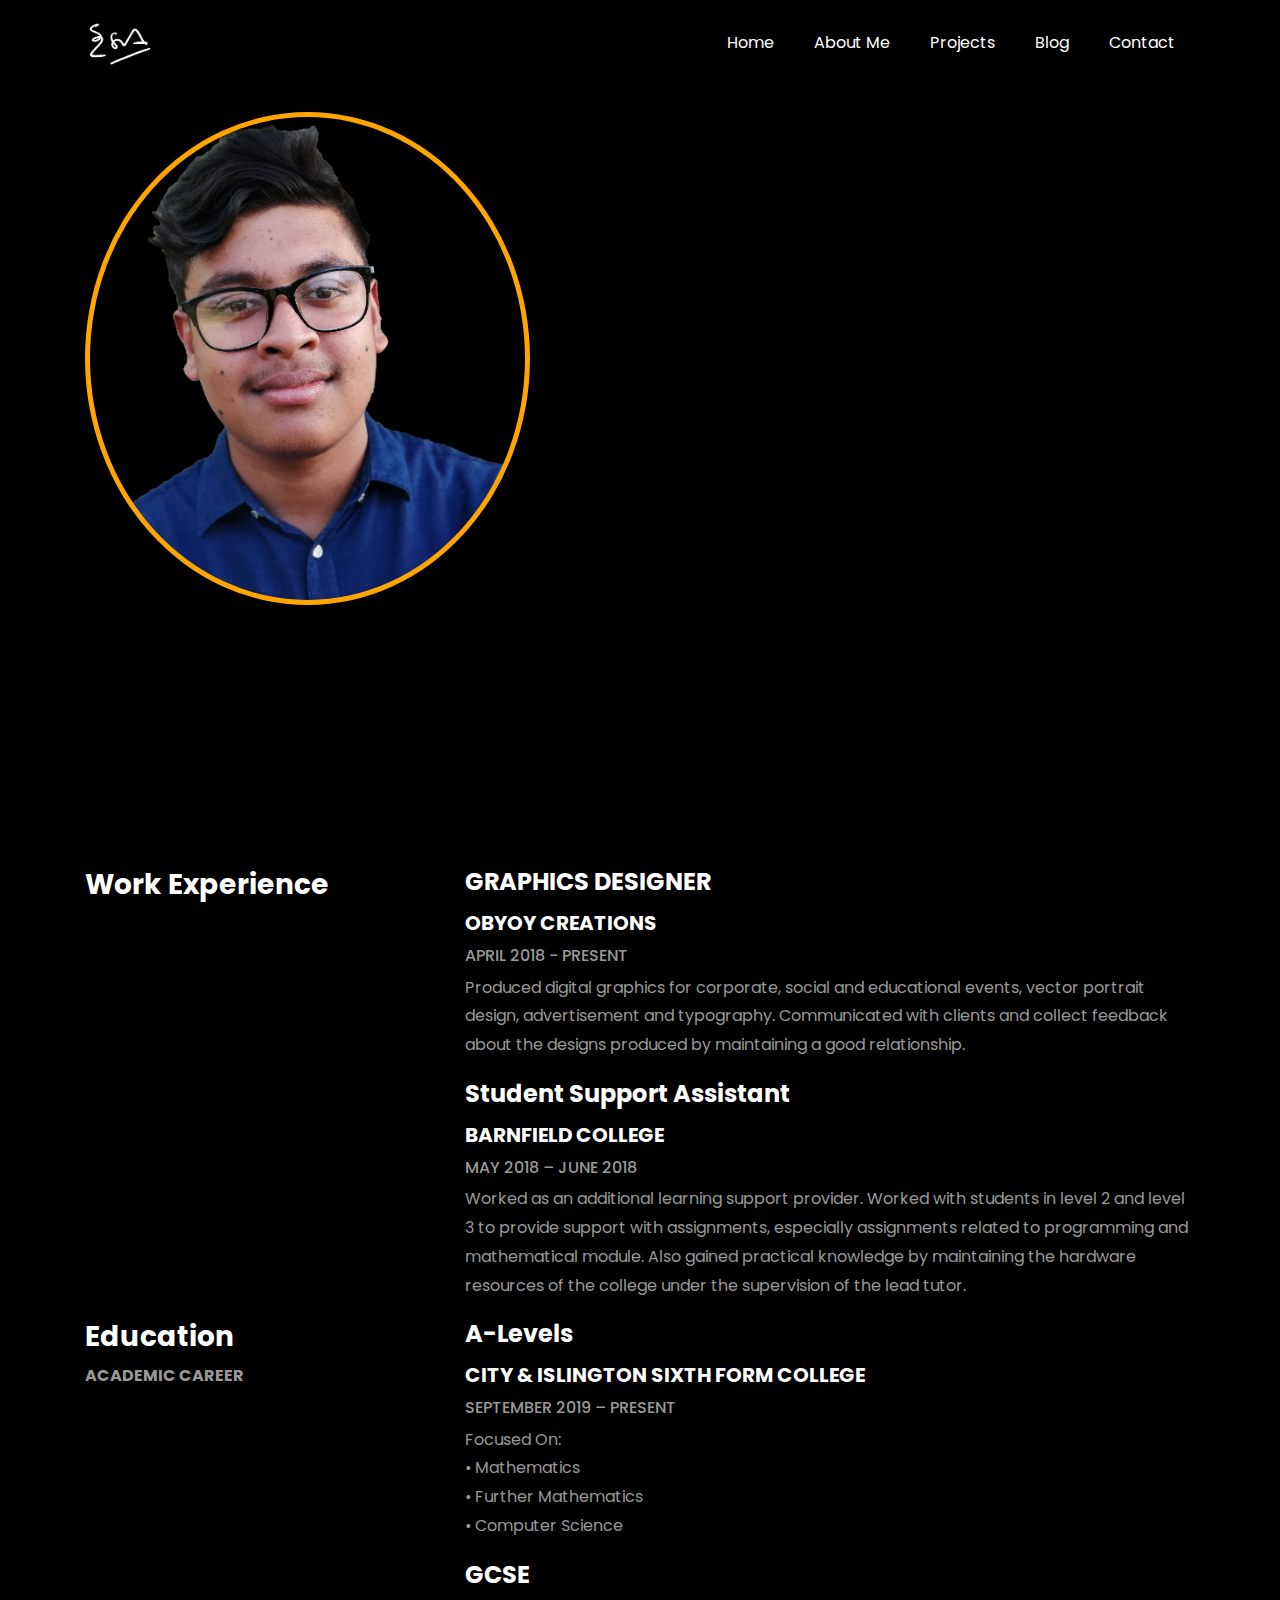
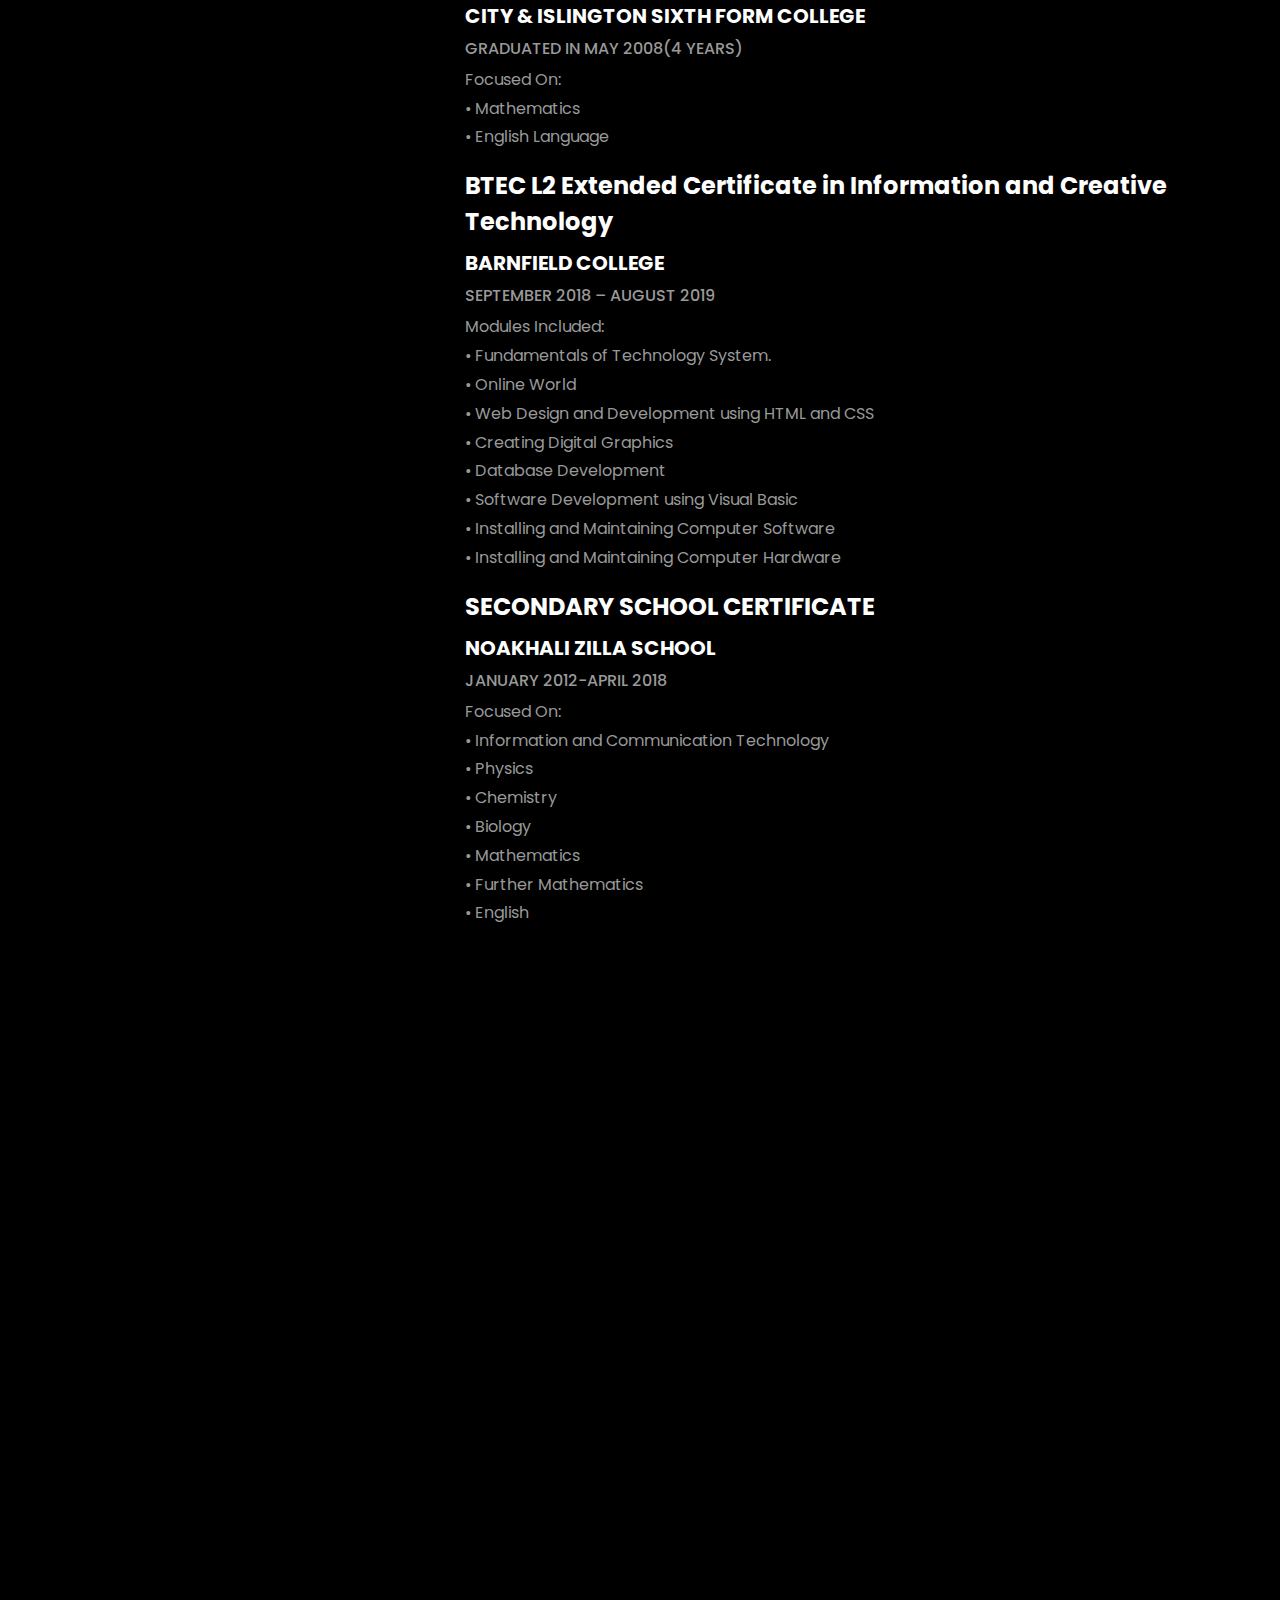
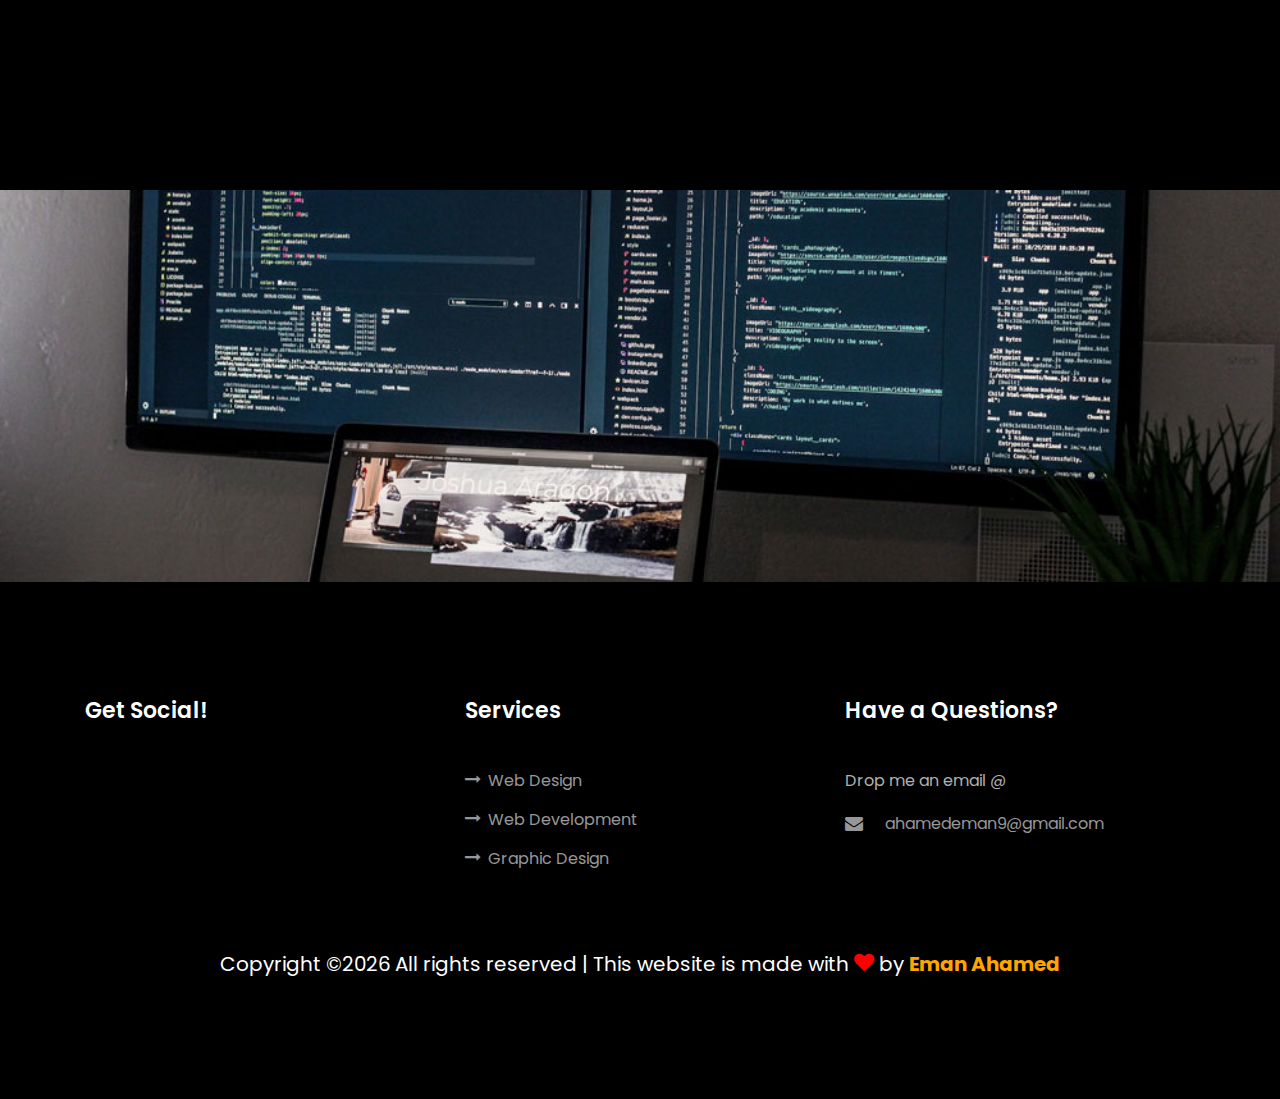
==== about.html @ 37e8c64b "Add files via upload" ====
<!DOCTYPE HTML>
<html lang="en">
<head>
	<title>Eman Ahamed - About Me</title>
	<link rel="icon" href=images/Gray.png>
	<meta name="viewport" content="width=device-width, initial-scale=1, shrink-to-fit=no">
	<meta charset="UTF-8">
	
	
	<!-- Font -->
	
	<link rel="stylesheet" href="https://fonts.googleapis.com/css?family=Poppins:400,500,600,700%7CAllura">
	
	<!-- Stylesheets -->
	
	<link rel="stylesheet" href="css/bootstrap.css">
	<link rel="stylesheet" href="css/ionicons.css">
	<link rel="stylesheet" href="css/fluidbox.min.css">
	<link rel="stylesheet" href="css/styles.css">
	<link rel="stylesheet" href="css/responsive.css">
    <link href="https://fonts.googleapis.com/css?family=Poppins:100,200,300,400,500,600,700,800,900">
    <link rel="stylesheet" href="css/open-iconic-bootstrap.min.css">
    <link rel="stylesheet" href="css/animate.css">
    <link rel="stylesheet" href="css/owl.carousel.min.css">
    <link rel="stylesheet" href="css/owl.theme.default.min.css">
    <link rel="stylesheet" href="css/magnific-popup.css">
    <link rel="stylesheet" href="css/aos.css">
    <link rel="stylesheet" href="css/ionicons.min.css">
    <link rel="stylesheet" href="css/flaticon.css">
    <link rel="stylesheet" href="css/icomoon.css">
    <link rel="stylesheet" href="css/style.css">
	<link rel="stylesheet" href="css/socialmedia.css">
	
</head>
<body data-spy="scroll" data-target=".site-navbar-target" data-offset="300">

    <nav class="navbar navbar-expand-lg navbar-dark ftco_navbar ftco-navbar-light site-navbar-target" id="ftco-navbar">
	    <div class="container">
	      <a class="navbar-brand" href="index.html"><img src=images/White.png height=50 width=70></a>
	      <button class="navbar-toggler js-fh5co-nav-toggle fh5co-nav-toggle" type="button" data-toggle="collapse" data-target="#ftco-nav" aria-controls="ftco-nav" aria-expanded="false" aria-label="Toggle navigation">
	        <span class="oi oi-menu"></span> Menu
	      </button>

	      <div class="collapse navbar-collapse" id="ftco-nav">
	        <ul class="navbar-nav nav ml-auto">
	          <li class="nav-item"><a href=index.html class="nav-link"><span>Home</span></a></li>
			  <li class="nav-item"><a href=about.html class="nav-link"><span>About Me</span></a></li>
	          <li class="nav-item"><a href=projects.html class="nav-link"><span>Projects</span></a></li>
	          <li class="nav-item"><a href=blogs.html class="nav-link"><span>Blog</span></a></li>
	          <li class="nav-item"><a href=contact.html class="nav-link"><span>Contact</span></a></li>
	        </ul>
	      </div>
	    </div>
	  </nav>
	
	<section class="ftco-about img ftco-section ftco-no-pb" id="about-section">
    	<div class="container">
    		<div class="row d-flex">
    			<div class="col-md-6 col-lg-5 d-flex">
    				<div class="img-about img d-flex align-items-stretch">
    					<div class="overlay"></div>
	    				<div class="img d-flex align-self-stretch align-items-center" style="background-image:url(images/bg_1.png);  border-radius: 50%; border:5px solid #FFA500">
	    				</div>
    				</div>
    			</div>
    			<div class="col-md-6 col-lg-7 pl-lg-5 pb-5">
    				<div class="row justify-content-start pb-3">
		          <div class="col-md-12 heading-section ftco-animate">
		          	<h1 class="big">About</h1>
		            <h2 class="mb-4">About Me</h2>
		            <p>An initiative-taking and hardworking individual, who is currently studying A Level Mathematics, Further Mathematics and 
					Computer Science at City and Islington Sixth Form College, London. Seeking a career in the computer software industry to build 
					upon a keen problem-solving interest. Eventual career goal is to become a fully qualified and experienced full-stack software 
					engineer, with the longer-term aspiration of moving into project management. Enthusiastic about problem-solving and loves to 
					spread positivity.</p>
				  </div>
		        </div>
	          <div class="counter-wrap ftco-animate d-flex mt-md-3">
              <div class="text">
                <p><a href="#" class="btn btn-primary py-3 px-3">Download CV</a></p>
              </div>
	          </div>
	        </div>
        </div>
    	</div>
    </section>

	    <section class="ftco-section ftco-no-pb" id="resume-section">
    	<div class="container">
    		<div class="row justify-content-center pb-5">
          <div class="col-md-10 heading-section text-center ftco-animate">
          	<h1 class="big big-2">Experiences</h1>
            <h2 class="mb-4">Experiences</h2>
          </div>
        </div>
    </section>
	<section class="experience-section section">
		<div class="container">
			<div class="row">
				<div class="col-sm-4">
					<div class="heading">
						<h3><b>Work Experience</b></h3>
					</div>
				</div><!-- col-sm-4 -->
				<div class="col-sm-8">
				
					<div class="experience margin-b-50">
						<h4><b>GRAPHICS DESIGNER</b></h4>
						<h5 class="font-yellow"><b>OBYOY CREATIONS</b></h5>
						<h6 class="margin-t-10">APRIL 2018 - PRESENT</h6>
						<p class="font-semi-white margin-tb-30">Produced digital graphics for corporate, social and 
						educational events, vector portrait design, advertisement and typography. Communicated with 
						clients and collect feedback about the designs produced by maintaining a good relationship.   </p>
					</div><!-- experience -->
					
					<div class="experience margin-b-50">
						<h4><b>Student Support Assistant </b></h4>
						<h5 class="font-yellow"><b>BARNFIELD COLLEGE</b></h5>
						<h6 class="margin-t-10">MAY 2018 – JUNE 2018</h6>
						<p class="font-semi-white margin-tb-30">Worked as an additional learning support provider. Worked with students 
						in level 2 and level 3 to provide support with assignments, especially assignments related to programming and mathematical 
						module. Also gained practical knowledge by maintaining the hardware resources of the college under the supervision of the 
						lead tutor. </p>
					</div><!-- experience -->
					
				</div><!-- col-sm-8 -->
			</div><!-- row -->
		</div><!-- container -->
		
	</section><!-- experience-section -->
	
	<section class="education-section section">
		<div class="container">
			<div class="row">
				<div class="col-sm-4">
					<div class="heading">
						<h3><b>Education</b></h3>
						<h6 class="font-lite-black"><b>ACADEMIC CAREER</b></h6>
					</div>
				</div><!-- col-sm-4 -->
				<div class="col-sm-8">
					<div class="education-wrapper">
						<div class="education margin-b-50">
							<h4><b>A-Levels</b></h4>
							<h5 class="font-yellow"><b>CITY &amp ISLINGTON SIXTH FORM COLLEGE</b></h5>
							<h6 class="font-lite-black margin-t-10">SEPTEMBER 2019 – PRESENT</h6>
							<p class="margin-tb-30">Focused On:<br>
						•	Mathematics<br>
						•	Further Mathematics<br>
						•	Computer Science</p>
						</div><!-- education -->
						
						<div class="education margin-b-50">
							<h4><b>GCSE</b></h4>
							<h5 class="font-yellow"><b>CITY &amp ISLINGTON SIXTH FORM COLLEGE</b></h5>
							<h6 class="font-lite-black margin-t-10">GRADUATED IN MAY 2008(4 YEARS)</h6>
							<p class="margin-tb-30">Focused On:<br>
						•	Mathematics<br>
						•	English Language<br></p>
						</div><!-- education -->
						
						<div class="education margin-b-50">
							<h4><b>BTEC L2 Extended Certificate in Information and Creative Technology</b></h4>
							<h5 class="font-yellow"><b>BARNFIELD COLLEGE</b></h5>
							<h6 class="font-lite-black margin-t-10">SEPTEMBER 2018 – AUGUST 2019</h6>
							<p class="margin-tb-30">Modules Included:<br>
							•	Fundamentals of Technology System.<br>
							•	Online World<br>
							•	Web Design and Development using HTML and CSS <br>
							•	Creating Digital Graphics<br>
							•	Database Development <br>
							•	Software Development using Visual Basic <br>
							•	Installing and Maintaining Computer Software <br>
							•	Installing and Maintaining Computer Hardware<br></p>
						</div><!-- education -->
						
						<div class="education margin-b-50">
							<h4><b>SECONDARY SCHOOL CERTIFICATE</b></h4>
							<h5 class="font-yellow"><b>NOAKHALI ZILLA SCHOOL</b></h5>
							<h6 class="font-lite-black margin-t-10">JANUARY 2012-APRIL 2018</h6>
							<p class="margin-tb-30">Focused On:<br>
						• Information and Communication Technology<br>
						• Physics<br>
						• Chemistry<br>
						• Biology<br>
						• Mathematics<br>
						• Further Mathematics<br>
						• English		<br> </p>
						</div><!-- education -->
					</div><!-- education-wrapper -->
				</div><!-- col-sm-8 -->
			</div><!-- row -->
		</div><!-- container -->
		
	</section><!-- about-section -->
	
	<section class="ftco-section" id="skills-section">
			<div class="container">
				<div class="row justify-content-center pb-5">
          <div class="col-md-12 heading-section text-center ftco-animate">
          	<h1 class="big big-2">Skills</h1>
            <h2 class="mb-4">Software Skills</h2>
            <p></p>
          </div>
        </div>
				<div class="row">
					<div class="col-md-6 animate-box">
						<div class="progress-wrap ftco-animate">
							<h3>Adobe Photoshop</h3>
							<div class="progress">
							 	<div class="progress-bar color-1" role="progressbar" aria-valuenow="90"
							  	aria-valuemin="0" aria-valuemax="100" style="width:90%">
							    <span>90%</span>
							  	</div>
							</div>
						</div>
					</div>
					<div class="col-md-6 animate-box">
						<div class="progress-wrap ftco-animate">
							<h3>Adobe XD</h3>
							<div class="progress">
							 	<div class="progress-bar color-2" role="progressbar" aria-valuenow="85"
							  	aria-valuemin="0" aria-valuemax="100" style="width:85%">
							    <span>85%</span>
							  	</div>
							</div>
						</div>
					</div>
					<div class="col-md-6 animate-box">
						<div class="progress-wrap ftco-animate">
							<h3>HTML5</h3>
							<div class="progress">
							 	<div class="progress-bar color-3" role="progressbar" aria-valuenow="95"
							  	aria-valuemin="0" aria-valuemax="100" style="width:95%">
							    <span>95%</span>
							  	</div>
							</div>
						</div>
					</div>
					<div class="col-md-6 animate-box">
						<div class="progress-wrap ftco-animate">
							<h3>CSS3</h3>
							<div class="progress">
							 	<div class="progress-bar color-4" role="progressbar" aria-valuenow="90"
							  	aria-valuemin="0" aria-valuemax="100" style="width:90%">
							    <span>90%</span>
							  	</div>
							</div>
						</div>
					</div>
					<div class="col-md-6 animate-box">
						<div class="progress-wrap ftco-animate">
							<h3>WordPress</h3>
							<div class="progress">
							 	<div class="progress-bar color-5" role="progressbar" aria-valuenow="70"
							  	aria-valuemin="0" aria-valuemax="100" style="width:70%">
							    <span>70%</span>
							  	</div>
							</div>
						</div>
					</div>
					<div class="col-md-6 animate-box">
						<div class="progress-wrap ftco-animate">
							<h3>Adobe Illustrator</h3>
							<div class="progress">
							 	<div class="progress-bar color-6" role="progressbar" aria-valuenow="60"
							  	aria-valuemin="0" aria-valuemax="100" style="width:60%">
							    <span>60%</span>
							  	</div>
							</div>
						</div>
					</div>
				</div>
			</div>
		</section>


    <section class="ftco-section" id="services-section">
    	<div class="container">
    		<div class="row justify-content-center py-5 mt-5">
          <div class="col-md-12 heading-section text-center ftco-animate">
          	<h1 class="big big-2">Activities</h1>
            <h2 class="mb-4">Activities</h2>
            <p></p>
          </div>
        </div>
    		<div class="row">
					<div class="col-md-4 text-center d-flex ftco-animate">
						<a href="#" class="services-1">
							<span class="icon">
								<i class="flaticon-innovation"></i>
							</span>
							<div class="desc">
								<h3 class="mb-5">Content Creator-Digital Ambassador | TeachLearnDigital</h3>
							</div>
							<p class="mt-4"> Collaborating with a team of students and teachers for enhancing the quality of teaching and learning inside and outside the classroom at City and Islington College by creating guides on how to effectively use technology in education and organizing training sessions. Also creating articles and tutorials to publish online to signpost students and teachers about new features of educational software which they can use to enhance their learning process.</p>
						</a>
						
					</div>
					<div class="col-md-4 text-center d-flex ftco-animate">
						<a href="#" class="services-1">
							<span class="icon">
								<i class="flaticon-ux-design"></i>
							</span>
							<div class="desc">
								<h3 class="mb-5">Lloyd's Junior Scholars Programme 2019-2020</h3>
							</div>
							<p class='mt-4'>Attended 8 workshops on a wide range of topics based on soft skills arranged by the Lloyds Banking Group. Lead a team of 3 people to go give a presentation on ‘Dreams To Reality’ at the graduation ceremony of the program at Lloyds Bank’s office.</p>
						</a>
					</div>
					<div class="col-md-4 text-center d-flex ftco-animate">
						<a href="#" class="services-1">
							<span class="icon">
								<i class="flaticon-ideas"></i>
							</span>
							<div class="desc">
								<h3 class="mb-5">Academic Team Member | Noakhali Math’s and Programming Circle</h3>
							</div>
							<p class="mt-4">Worked as an academic team member of a volunteering organizing where the main responsibility was to reduce the fear in STEM-related subjects, especially mathematics by introducing the mathematical concepts beyond the curriculum and increasing curiosity in different aspects mathematics. </p>
						</a>
					</div>

					<div class="col-md-4 text-center d-flex ftco-animate">
						<a href="#" class="services-1">
							<span class="icon">
								<i class="flaticon-analysis"></i>
							</span>
							<div class="desc">
								<h3 class="mb-5">Problem Solving Session | University College London</h3>
							</div>
							<p class="mt-4">Participated in the problem-solving sessions for year 12 arranged by the University College London. It provided me with a great opportunity to explore wider areas of mathematics e.g. game theory, the extreme principle, induction. It also introduced more about different methods of mathematical problem-solving. </p>
						</a>
					</div>
					<div class="col-md-4 text-center d-flex ftco-animate">
						<a href="#" class="services-1">
							<span class="icon">
								<i class="flaticon-idea"></i>
							</span>
							<div class="desc">
								<h3 class="mb-5">Big Alliance Mentoring Programme in Partnership with Macquarie </h3>
							</div>
							<p class="mt-4"></p>
						</a>
					</div>
				</div>
    	</div>
    </section>

		
		
    <section class="ftco-section ftco-no-pt ftco-no-pb ftco-counter img" id="section-counter">
    	<div class="container">
				<div class="row d-md-flex align-items-center">
          <div class="col-md d-flex justify-content-center counter-wrap ftco-animate">
            <div class="block-18">
              <div class="text">
                <strong class="number" data-number="12">0</strong>
                <span>Awards</span>
              </div>
            </div>
          </div>
          <div class="col-md d-flex justify-content-center counter-wrap ftco-animate">
            <div class="block-18">
              <div class="text">
                <strong class="number" data-number="19">0</strong>
                <span>Complete Projects</span>
              </div>
            </div>
          </div>
          <div class="col-md d-flex justify-content-center counter-wrap ftco-animate">
            <div class="block-18">
              <div class="text">
                <strong class="number" data-number="7">0</strong>
                <span>Countries Visited</span>
              </div>
            </div>
          </div>
          <div class="col-md d-flex justify-content-center counter-wrap ftco-animate">
            <div class="block-18">
              <div class="text">
                <strong class="number" data-number="3">0</strong>
                <span>Blogs</span>
              </div>
            </div>
          </div>
        </div>
      </div>
    </section>

    <section class="ftco-section ftco-hireme img margin-top" style="background-image: url(images/image_1.jpg)">
			<div class="container">
				<div class="row justify-content-center">
					<div class="col-md-7 ftco-animate text-center">
						<h2>I'm <span>Available</span> for freelancing</h2>
						<p class="mb-0"><a href="#" class="btn btn-primary py-3 px-5">Hire me</a></p>
					</div>
				</div>
			</div>
		</section>
          
          </div>

	<footer class="ftco-footer ftco-section">
      <div class="container">
        <div class="row mb-5">
          <div class="col-md">
            <div class="ftco-footer-widget mb-4">
              <h2 class="ftco-heading-2">Get Social!</h2>
              <ul class="ftco-footer-social list-unstyled float-md-left float-lft mt-5">
                <li class="ftco-animate"><a href="https://twitter.com/EmanAhamed2"><span class="icon-twitter"></span></a></li>
                <li class="ftco-animate"><a href="https://www.facebook.com/eahamed7"><span class="icon-facebook"></span></a></li>
                <li class="ftco-animate"><a href="https://www.instagram.com/_eman_ahamed__/"><span class="icon-instagram"></span></a></li>
				<li class="ftco-animate"><a href="https://github.com/ahamedeman"><span class="icon-github"></span></a></li>
				<li class="ftco-animate"><a href="https://www.behance.net/ahamedeman"><span class="icon-behance"></span></a></li>
              </ul>
            </div>
          </div>
          <div class="col-md">
             <div class="ftco-footer-widget mb-4">
              <h2 class="ftco-heading-2">Services</h2>
              <ul class="list-unstyled">
                <li><a href="#"><span class="icon-long-arrow-right mr-2"></span>Web Design</a></li>
                <li><a href="#"><span class="icon-long-arrow-right mr-2"></span>Web Development</a></li>
                <li><a href="#"><span class="icon-long-arrow-right mr-2"></span>Graphic Design</a></li>
              </ul>
            </div>
          </div>
          <div class="col-md">
            <div class="ftco-footer-widget mb-4">
            	<h2 class="ftco-heading-2">Have a Questions?</h2>
            	<div class="block-23 mb-3">
	              <ul>
					<p class="block-23 mb-3">Drop me an email @</p>
	                <li><a href="#"><span class="icon icon-envelope"></span><span class="text">ahamedeman9@gmail.com</span></a></li>
	              </ul>
	            </div>
            </div>
          </div>
        </div>
        <div class="row">
          <div class="col-md-12 text-center">

           <h5>Copyright &copy;<script>document.write(new Date().getFullYear());</script> All rights reserved | This website is made with <i class="icon-heart color-danger" style='color: red;'aria-hidden="true"></i> by <strong style='color:#FFA500;'>Eman Ahamed</strong></a></h5>
          </div>
        </div>
      </div>
    </footer>
	
	<!-- SCIPTS -->
	<div id="ftco-loader" class="show fullscreen"><svg class="circular" width="48px" height="48px"><circle class="path-bg" cx="24" cy="24" r="22" fill="none" stroke-width="4" stroke="#eeeeee"/><circle class="path" cx="24" cy="24" r="22" fill="none" stroke-width="4" stroke-miterlimit="10" stroke="#F96D00"/></svg></div>


  <script src="js/jquery.min.js"></script>
  <script src="js/jquery-migrate-3.0.1.min.js"></script>
  <script src="js/popper.min.js"></script>
  <script src="js/bootstrap.min.js"></script>
  <script src="js/jquery.easing.1.3.js"></script>
  <script src="js/jquery.waypoints.min.js"></script>
  <script src="js/jquery.stellar.min.js"></script>
  <script src="js/owl.carousel.min.js"></script>
  <script src="js/jquery.magnific-popup.min.js"></script>
  <script src="js/aos.js"></script>
  <script src="js/jquery.animateNumber.min.js"></script>
  <script src="js/scrollax.min.js"></script>
  <script src="js/main.js"></script>
  <script src="js/jquery-3.2.1.min.js"></script>
  <script src="js/tether.min.js"></script>
  <script src="js/bootstrap.js"></script>
  <script src="js/isotope.pkgd.min.js"></script>
  <script src="js/jquery.waypoints.min.js"></script>
  <script src="js/progressbar.min.js"></script>
  <script src="js/jquery.fluidbox.min.js"></script>
  <script src="js/scripts.js"></script>
	
</body>
</html>
---- css/flaticon.css ----
/*
  	Flaticon icon font: Flaticon
  	Creation date: 04/01/2019 13:45
  	*/


@font-face {
  font-family: "Flaticon";
  src: url("../fonts/flaticon/font/Flaticon.eot");
  src: url("../fonts/flaticon/font/Flaticon.eot?#iefix") format("embedded-opentype"),
       url("../fonts/flaticon/font/Flaticon.woff") format("woff"),
       url("../fonts/flaticon/font/Flaticon.ttf") format("truetype"),
       url("../fonts/flaticon/font/Flaticon.svg#Flaticon") format("svg");
  font-weight: normal;
  font-style: normal;
}

@media screen and (-webkit-min-device-pixel-ratio:0) {
  @font-face {
    font-family: "Flaticon";
    src: url("../fonts/flaticon/font/Flaticon.svg#Flaticon") format("svg");
  }
}

[class^="flaticon-"]:before, [class*=" flaticon-"]:before,
[class^="flaticon-"]:after, [class*=" flaticon-"]:after {   
  font-family: Flaticon;
  font-style: normal;
  font-weight: normal;
  font-variant: normal;
  text-transform: none;
  line-height: 1;

  /* Better Font Rendering =========== */
  -webkit-font-smoothing: antialiased;
  -moz-osx-font-smoothing: grayscale;
}

.flaticon-ideas:before { content: "\f100"; }
.flaticon-flasks:before { content: "\f101"; }
.flaticon-analysis:before { content: "\f102"; }
.flaticon-ux-design:before { content: "\f103"; }
.flaticon-web-design:before { content: "\f104"; }
.flaticon-idea:before { content: "\f105"; }
.flaticon-innovation:before { content: "\f106"; }
---- css/icomoon.css ----
@font-face {
  font-family: 'icomoon';
  src:  url('../fonts/icomoon/icomoon.eot?6tt51o');
  src:  url('../fonts/icomoon/icomoon.eot?6tt51o#iefix') format('embedded-opentype'),
    url('../fonts/icomoon/icomoon.ttf?6tt51o') format('truetype'),
    url('../fonts/icomoon/icomoon.woff?6tt51o') format('woff'),
    url('../fonts/icomoon/icomoon.svg?6tt51o#icomoon') format('svg');
  font-weight: normal;
  font-style: normal;
}

[class^="icon-"], [class*=" icon-"] {
  /* use !important to prevent issues with browser extensions that change fonts */
  font-family: 'icomoon' !important;
  speak: none;
  font-style: normal;
  font-weight: normal;
  font-variant: normal;
  text-transform: none;
  line-height: 1;

  /* Better Font Rendering =========== */
  -webkit-font-smoothing: antialiased;
  -moz-osx-font-smoothing: grayscale;
}

.icon-asterisk:before {
  content: "\f069";
}
.icon-plus:before {
  content: "\f067";
}
.icon-question:before {
  content: "\f128";
}
.icon-minus:before {
  content: "\f068";
}
.icon-glass:before {
  content: "\f000";
}
.icon-music:before {
  content: "\f001";
}
.icon-search:before {
  content: "\f002";
}
.icon-envelope-o:before {
  content: "\f003";
}
.icon-heart:before {
  content: "\f004";
}
.icon-star:before {
  content: "\f005";
}
.icon-star-o:before {
  content: "\f006";
}
.icon-user:before {
  content: "\f007";
}
.icon-film:before {
  content: "\f008";
}
.icon-th-large:before {
  content: "\f009";
}
.icon-th:before {
  content: "\f00a";
}
.icon-th-list:before {
  content: "\f00b";
}
.icon-check:before {
  content: "\f00c";
}
.icon-close:before {
  content: "\f00d";
}
.icon-remove:before {
  content: "\f00d";
}
.icon-times:before {
  content: "\f00d";
}
.icon-search-plus:before {
  content: "\f00e";
}
.icon-search-minus:before {
  content: "\f010";
}
.icon-power-off:before {
  content: "\f011";
}
.icon-signal:before {
  content: "\f012";
}
.icon-cog:before {
  content: "\f013";
}
.icon-gear:before {
  content: "\f013";
}
.icon-trash-o:before {
  content: "\f014";
}
.icon-home:before {
  content: "\f015";
}
.icon-file-o:before {
  content: "\f016";
}
.icon-clock-o:before {
  content: "\f017";
}
.icon-road:before {
  content: "\f018";
}
.icon-download:before {
  content: "\f019";
}
.icon-arrow-circle-o-down:before {
  content: "\f01a";
}
.icon-arrow-circle-o-up:before {
  content: "\f01b";
}
.icon-inbox:before {
  content: "\f01c";
}
.icon-play-circle-o:before {
  content: "\f01d";
}
.icon-repeat:before {
  content: "\f01e";
}
.icon-rotate-right:before {
  content: "\f01e";
}
.icon-refresh:before {
  content: "\f021";
}
.icon-list-alt:before {
  content: "\f022";
}
.icon-lock:before {
  content: "\f023";
}
.icon-flag:before {
  content: "\f024";
}
.icon-headphones:before {
  content: "\f025";
}
.icon-volume-off:before {
  content: "\f026";
}
.icon-volume-down:before {
  content: "\f027";
}
.icon-volume-up:before {
  content: "\f028";
}
.icon-qrcode:before {
  content: "\f029";
}
.icon-barcode:before {
  content: "\f02a";
}
.icon-tag:before {
  content: "\f02b";
}
.icon-tags:before {
  content: "\f02c";
}
.icon-book:before {
  content: "\f02d";
}
.icon-bookmark:before {
  content: "\f02e";
}
.icon-print:before {
  content: "\f02f";
}
.icon-camera:before {
  content: "\f030";
}
.icon-font:before {
  content: "\f031";
}
.icon-bold:before {
  content: "\f032";
}
.icon-italic:before {
  content: "\f033";
}
.icon-text-height:before {
  content: "\f034";
}
.icon-text-width:before {
  content: "\f035";
}
.icon-align-left:before {
  content: "\f036";
}
.icon-align-center:before {
  content: "\f037";
}
.icon-align-right:before {
  content: "\f038";
}
.icon-align-justify:before {
  content: "\f039";
}
.icon-list:before {
  content: "\f03a";
}
.icon-dedent:before {
  content: "\f03b";
}
.icon-outdent:before {
  content: "\f03b";
}
.icon-indent:before {
  content: "\f03c";
}
.icon-video-camera:before {
  content: "\f03d";
}
.icon-image:before {
  content: "\f03e";
}
.icon-photo:before {
  content: "\f03e";
}
.icon-picture-o:before {
  content: "\f03e";
}
.icon-pencil:before {
  content: "\f040";
}
.icon-map-marker:before {
  content: "\f041";
}
.icon-adjust:before {
  content: "\f042";
}
.icon-tint:before {
  content: "\f043";
}
.icon-edit:before {
  content: "\f044";
}
.icon-pencil-square-o:before {
  content: "\f044";
}
.icon-share-square-o:before {
  content: "\f045";
}
.icon-check-square-o:before {
  content: "\f046";
}
.icon-arrows:before {
  content: "\f047";
}
.icon-step-backward:before {
  content: "\f048";
}
.icon-fast-backward:before {
  content: "\f049";
}
.icon-backward:before {
  content: "\f04a";
}
.icon-play:before {
  content: "\f04b";
}
.icon-pause:before {
  content: "\f04c";
}
.icon-stop:before {
  content: "\f04d";
}
.icon-forward:before {
  content: "\f04e";
}
.icon-fast-forward:before {
  content: "\f050";
}
.icon-step-forward:before {
  content: "\f051";
}
.icon-eject:before {
  content: "\f052";
}
.icon-chevron-left:before {
  content: "\f053";
}
.icon-chevron-right:before {
  content: "\f054";
}
.icon-plus-circle:before {
  content: "\f055";
}
.icon-minus-circle:before {
  content: "\f056";
}
.icon-times-circle:before {
  content: "\f057";
}
.icon-check-circle:before {
  content: "\f058";
}
.icon-question-circle:before {
  content: "\f059";
}
.icon-info-circle:before {
  content: "\f05a";
}
.icon-crosshairs:before {
  content: "\f05b";
}
.icon-times-circle-o:before {
  content: "\f05c";
}
.icon-check-circle-o:before {
  content: "\f05d";
}
.icon-ban:before {
  content: "\f05e";
}
.icon-arrow-left:before {
  content: "\f060";
}
.icon-arrow-right:before {
  content: "\f061";
}
.icon-arrow-up:before {
  content: "\f062";
}
.icon-arrow-down:before {
  content: "\f063";
}
.icon-mail-forward:before {
  content: "\f064";
}
.icon-share:before {
  content: "\f064";
}
.icon-expand:before {
  content: "\f065";
}
.icon-compress:before {
  content: "\f066";
}
.icon-exclamation-circle:before {
  content: "\f06a";
}
.icon-gift:before {
  content: "\f06b";
}
.icon-leaf:before {
  content: "\f06c";
}
.icon-fire:before {
  content: "\f06d";
}
.icon-eye:before {
  content: "\f06e";
}
.icon-eye-slash:before {
  content: "\f070";
}
.icon-exclamation-triangle:before {
  content: "\f071";
}
.icon-warning:before {
  content: "\f071";
}
.icon-plane:before {
  content: "\f072";
}
.icon-calendar:before {
  content: "\f073";
}
.icon-random:before {
  content: "\f074";
}
.icon-comment:before {
  content: "\f075";
}
.icon-magnet:before {
  content: "\f076";
}
.icon-chevron-up:before {
  content: "\f077";
}
.icon-chevron-down:before {
  content: "\f078";
}
.icon-retweet:before {
  content: "\f079";
}
.icon-shopping-cart:before {
  content: "\f07a";
}
.icon-folder:before {
  content: "\f07b";
}
.icon-folder-open:before {
  content: "\f07c";
}
.icon-arrows-v:before {
  content: "\f07d";
}
.icon-arrows-h:before {
  content: "\f07e";
}
.icon-bar-chart:before {
  content: "\f080";
}
.icon-bar-chart-o:before {
  content: "\f080";
}
.icon-twitter-square:before {
  content: "\f081";
}
.icon-facebook-square:before {
  content: "\f082";
}
.icon-camera-retro:before {
  content: "\f083";
}
.icon-key:before {
  content: "\f084";
}
.icon-cogs:before {
  content: "\f085";
}
.icon-gears:before {
  content: "\f085";
}
.icon-comments:before {
  content: "\f086";
}
.icon-thumbs-o-up:before {
  content: "\f087";
}
.icon-thumbs-o-down:before {
  content: "\f088";
}
.icon-star-half:before {
  content: "\f089";
}
.icon-heart-o:before {
  content: "\f08a";
}
.icon-sign-out:before {
  content: "\f08b";
}
.icon-linkedin-square:before {
  content: "\f08c";
}
.icon-thumb-tack:before {
  content: "\f08d";
}
.icon-external-link:before {
  content: "\f08e";
}
.icon-sign-in:before {
  content: "\f090";
}
.icon-trophy:before {
  content: "\f091";
}
.icon-github-square:before {
  content: "\f092";
}
.icon-upload:before {
  content: "\f093";
}
.icon-lemon-o:before {
  content: "\f094";
}
.icon-phone:before {
  content: "\f095";
}
.icon-square-o:before {
  content: "\f096";
}
.icon-bookmark-o:before {
  content: "\f097";
}
.icon-phone-square:before {
  content: "\f098";
}
.icon-twitter:before {
  content: "\f099";
}
.icon-facebook:before {
  content: "\f09a";
}
.icon-facebook-f:before {
  content: "\f09a";
}
.icon-github:before {
  content: "\f09b";
}
.icon-unlock:before {
  content: "\f09c";
}
.icon-credit-card:before {
  content: "\f09d";
}
.icon-feed:before {
  content: "\f09e";
}
.icon-rss:before {
  content: "\f09e";
}
.icon-hdd-o:before {
  content: "\f0a0";
}
.icon-bullhorn:before {
  content: "\f0a1";
}
.icon-bell-o:before {
  content: "\f0a2";
}
.icon-certificate:before {
  content: "\f0a3";
}
.icon-hand-o-right:before {
  content: "\f0a4";
}
.icon-hand-o-left:before {
  content: "\f0a5";
}
.icon-hand-o-up:before {
  content: "\f0a6";
}
.icon-hand-o-down:before {
  content: "\f0a7";
}
.icon-arrow-circle-left:before {
  content: "\f0a8";
}
.icon-arrow-circle-right:before {
  content: "\f0a9";
}
.icon-arrow-circle-up:before {
  content: "\f0aa";
}
.icon-arrow-circle-down:before {
  content: "\f0ab";
}
.icon-globe:before {
  content: "\f0ac";
}
.icon-wrench:before {
  content: "\f0ad";
}
.icon-tasks:before {
  content: "\f0ae";
}
.icon-filter:before {
  content: "\f0b0";
}
.icon-briefcase:before {
  content: "\f0b1";
}
.icon-arrows-alt:before {
  content: "\f0b2";
}
.icon-group:before {
  content: "\f0c0";
}
.icon-users:before {
  content: "\f0c0";
}
.icon-chain:before {
  content: "\f0c1";
}
.icon-link:before {
  content: "\f0c1";
}
.icon-cloud:before {
  content: "\f0c2";
}
.icon-flask:before {
  content: "\f0c3";
}
.icon-cut:before {
  content: "\f0c4";
}
.icon-scissors:before {
  content: "\f0c4";
}
.icon-copy:before {
  content: "\f0c5";
}
.icon-files-o:before {
  content: "\f0c5";
}
.icon-paperclip:before {
  content: "\f0c6";
}
.icon-floppy-o:before {
  content: "\f0c7";
}
.icon-save:before {
  content: "\f0c7";
}
.icon-square:before {
  content: "\f0c8";
}
.icon-bars:before {
  content: "\f0c9";
}
.icon-navicon:before {
  content: "\f0c9";
}
.icon-reorder:before {
  content: "\f0c9";
}
.icon-list-ul:before {
  content: "\f0ca";
}
.icon-list-ol:before {
  content: "\f0cb";
}
.icon-strikethrough:before {
  content: "\f0cc";
}
.icon-underline:before {
  content: "\f0cd";
}
.icon-table:before {
  content: "\f0ce";
}
.icon-magic:before {
  content: "\f0d0";
}
.icon-truck:before {
  content: "\f0d1";
}
.icon-pinterest:before {
  content: "\f0d2";
}
.icon-pinterest-square:before {
  content: "\f0d3";
}
.icon-google-plus-square:before {
  content: "\f0d4";
}
.icon-google-plus:before {
  content: "\f0d5";
}
.icon-money:before {
  content: "\f0d6";
}
.icon-caret-down:before {
  content: "\f0d7";
}
.icon-caret-up:before {
  content: "\f0d8";
}
.icon-caret-left:before {
  content: "\f0d9";
}
.icon-caret-right:before {
  content: "\f0da";
}
.icon-columns:before {
  content: "\f0db";
}
.icon-sort:before {
  content: "\f0dc";
}
.icon-unsorted:before {
  content: "\f0dc";
}
.icon-sort-desc:before {
  content: "\f0dd";
}
.icon-sort-down:before {
  content: "\f0dd";
}
.icon-sort-asc:before {
  content: "\f0de";
}
.icon-sort-up:before {
  content: "\f0de";
}
.icon-envelope:before {
  content: "\f0e0";
}
.icon-linkedin:before {
  content: "\f0e1";
}
.icon-rotate-left:before {
  content: "\f0e2";
}
.icon-undo:before {
  content: "\f0e2";
}
.icon-gavel:before {
  content: "\f0e3";
}
.icon-legal:before {
  content: "\f0e3";
}
.icon-dashboard:before {
  content: "\f0e4";
}
.icon-tachometer:before {
  content: "\f0e4";
}
.icon-comment-o:before {
  content: "\f0e5";
}
.icon-comments-o:before {
  content: "\f0e6";
}
.icon-bolt:before {
  content: "\f0e7";
}
.icon-flash:before {
  content: "\f0e7";
}
.icon-sitemap:before {
  content: "\f0e8";
}
.icon-umbrella:before {
  content: "\f0e9";
}
.icon-clipboard:before {
  content: "\f0ea";
}
.icon-paste:before {
  content: "\f0ea";
}
.icon-lightbulb-o:before {
  content: "\f0eb";
}
.icon-exchange:before {
  content: "\f0ec";
}
.icon-cloud-download:before {
  content: "\f0ed";
}
.icon-cloud-upload:before {
  content: "\f0ee";
}
.icon-user-md:before {
  content: "\f0f0";
}
.icon-stethoscope:before {
  content: "\f0f1";
}
.icon-suitcase:before {
  content: "\f0f2";
}
.icon-bell:before {
  content: "\f0f3";
}
.icon-coffee:before {
  content: "\f0f4";
}
.icon-cutlery:before {
  content: "\f0f5";
}
.icon-file-text-o:before {
  content: "\f0f6";
}
.icon-building-o:before {
  content: "\f0f7";
}
.icon-hospital-o:before {
  content: "\f0f8";
}
.icon-ambulance:before {
  content: "\f0f9";
}
.icon-medkit:before {
  content: "\f0fa";
}
.icon-fighter-jet:before {
  content: "\f0fb";
}
.icon-beer:before {
  content: "\f0fc";
}
.icon-h-square:before {
  content: "\f0fd";
}
.icon-plus-square:before {
  content: "\f0fe";
}
.icon-angle-double-left:before {
  content: "\f100";
}
.icon-angle-double-right:before {
  content: "\f101";
}
.icon-angle-double-up:before {
  content: "\f102";
}
.icon-angle-double-down:before {
  content: "\f103";
}
.icon-angle-left:before {
  content: "\f104";
}
.icon-angle-right:before {
  content: "\f105";
}
.icon-angle-up:before {
  content: "\f106";
}
.icon-angle-down:before {
  content: "\f107";
}
.icon-desktop:before {
  content: "\f108";
}
.icon-laptop:before {
  content: "\f109";
}
.icon-tablet:before {
  content: "\f10a";
}
.icon-mobile:before {
  content: "\f10b";
}
.icon-mobile-phone:before {
  content: "\f10b";
}
.icon-circle-o:before {
  content: "\f10c";
}
.icon-quote-left:before {
  content: "\f10d";
}
.icon-quote-right:before {
  content: "\f10e";
}
.icon-spinner:before {
  content: "\f110";
}
.icon-circle:before {
  content: "\f111";
}
.icon-mail-reply:before {
  content: "\f112";
}
.icon-reply:before {
  content: "\f112";
}
.icon-github-alt:before {
  content: "\f113";
}
.icon-folder-o:before {
  content: "\f114";
}
.icon-folder-open-o:before {
  content: "\f115";
}
.icon-smile-o:before {
  content: "\f118";
}
.icon-frown-o:before {
  content: "\f119";
}
.icon-meh-o:before {
  content: "\f11a";
}
.icon-gamepad:before {
  content: "\f11b";
}
.icon-keyboard-o:before {
  content: "\f11c";
}
.icon-flag-o:before {
  content: "\f11d";
}
.icon-flag-checkered:before {
  content: "\f11e";
}
.icon-terminal:before {
  content: "\f120";
}
.icon-code:before {
  content: "\f121";
}
.icon-mail-reply-all:before {
  content: "\f122";
}
.icon-reply-all:before {
  content: "\f122";
}
.icon-star-half-empty:before {
  content: "\f123";
}
.icon-star-half-full:before {
  content: "\f123";
}
.icon-star-half-o:before {
  content: "\f123";
}
.icon-location-arrow:before {
  content: "\f124";
}
.icon-crop:before {
  content: "\f125";
}
.icon-code-fork:before {
  content: "\f126";
}
.icon-chain-broken:before {
  content: "\f127";
}
.icon-unlink:before {
  content: "\f127";
}
.icon-info:before {
  content: "\f129";
}
.icon-exclamation:before {
  content: "\f12a";
}
.icon-superscript:before {
  content: "\f12b";
}
.icon-subscript:before {
  content: "\f12c";
}
.icon-eraser:before {
  content: "\f12d";
}
.icon-puzzle-piece:before {
  content: "\f12e";
}
.icon-microphone:before {
  content: "\f130";
}
.icon-microphone-slash:before {
  content: "\f131";
}
.icon-shield:before {
  content: "\f132";
}
.icon-calendar-o:before {
  content: "\f133";
}
.icon-fire-extinguisher:before {
  content: "\f134";
}
.icon-rocket:before {
  content: "\f135";
}
.icon-maxcdn:before {
  content: "\f136";
}
.icon-chevron-circle-left:before {
  content: "\f137";
}
.icon-chevron-circle-right:before {
  content: "\f138";
}
.icon-chevron-circle-up:before {
  content: "\f139";
}
.icon-chevron-circle-down:before {
  content: "\f13a";
}
.icon-html5:before {
  content: "\f13b";
}
.icon-css3:before {
  content: "\f13c";
}
.icon-anchor:before {
  content: "\f13d";
}
.icon-unlock-alt:before {
  content: "\f13e";
}
.icon-bullseye:before {
  content: "\f140";
}
.icon-ellipsis-h:before {
  content: "\f141";
}
.icon-ellipsis-v:before {
  content: "\f142";
}
.icon-rss-square:before {
  content: "\f143";
}
.icon-play-circle:before {
  content: "\f144";
}
.icon-ticket:before {
  content: "\f145";
}
.icon-minus-square:before {
  content: "\f146";
}
.icon-minus-square-o:before {
  content: "\f147";
}
.icon-level-up:before {
  content: "\f148";
}
.icon-level-down:before {
  content: "\f149";
}
.icon-check-square:before {
  content: "\f14a";
}
.icon-pencil-square:before {
  content: "\f14b";
}
.icon-external-link-square:before {
  content: "\f14c";
}
.icon-share-square:before {
  content: "\f14d";
}
.icon-compass:before {
  content: "\f14e";
}
.icon-caret-square-o-down:before {
  content: "\f150";
}
.icon-toggle-down:before {
  content: "\f150";
}
.icon-caret-square-o-up:before {
  content: "\f151";
}
.icon-toggle-up:before {
  content: "\f151";
}
.icon-caret-square-o-right:before {
  content: "\f152";
}
.icon-toggle-right:before {
  content: "\f152";
}
.icon-eur:before {
  content: "\f153";
}
.icon-euro:before {
  content: "\f153";
}
.icon-gbp:before {
  content: "\f154";
}
.icon-dollar:before {
  content: "\f155";
}
.icon-usd:before {
  content: "\f155";
}
.icon-inr:before {
  content: "\f156";
}
.icon-rupee:before {
  content: "\f156";
}
.icon-cny:before {
  content: "\f157";
}
.icon-jpy:before {
  content: "\f157";
}
.icon-rmb:before {
  content: "\f157";
}
.icon-yen:before {
  content: "\f157";
}
.icon-rouble:before {
  content: "\f158";
}
.icon-rub:before {
  content: "\f158";
}
.icon-ruble:before {
  content: "\f158";
}
.icon-krw:before {
  content: "\f159";
}
.icon-won:before {
  content: "\f159";
}
.icon-bitcoin:before {
  content: "\f15a";
}
.icon-btc:before {
  content: "\f15a";
}
.icon-file:before {
  content: "\f15b";
}
.icon-file-text:before {
  content: "\f15c";
}
.icon-sort-alpha-asc:before {
  content: "\f15d";
}
.icon-sort-alpha-desc:before {
  content: "\f15e";
}
.icon-sort-amount-asc:before {
  content: "\f160";
}
.icon-sort-amount-desc:before {
  content: "\f161";
}
.icon-sort-numeric-asc:before {
  content: "\f162";
}
.icon-sort-numeric-desc:before {
  content: "\f163";
}
.icon-thumbs-up:before {
  content: "\f164";
}
.icon-thumbs-down:before {
  content: "\f165";
}
.icon-youtube-square:before {
  content: "\f166";
}
.icon-youtube:before {
  content: "\f167";
}
.icon-xing:before {
  content: "\f168";
}
.icon-xing-square:before {
  content: "\f169";
}
.icon-youtube-play:before {
  content: "\f16a";
}
.icon-dropbox:before {
  content: "\f16b";
}
.icon-stack-overflow:before {
  content: "\f16c";
}
.icon-instagram:before {
  content: "\f16d";
}
.icon-flickr:before {
  content: "\f16e";
}
.icon-adn:before {
  content: "\f170";
}
.icon-bitbucket:before {
  content: "\f171";
}
.icon-bitbucket-square:before {
  content: "\f172";
}
.icon-tumblr:before {
  content: "\f173";
}
.icon-tumblr-square:before {
  content: "\f174";
}
.icon-long-arrow-down:before {
  content: "\f175";
}
.icon-long-arrow-up:before {
  content: "\f176";
}
.icon-long-arrow-left:before {
  content: "\f177";
}
.icon-long-arrow-right:before {
  content: "\f178";
}
.icon-apple:before {
  content: "\f179";
}
.icon-windows:before {
  content: "\f17a";
}
.icon-android:before {
  content: "\f17b";
}
.icon-linux:before {
  content: "\f17c";
}
.icon-dribbble:before {
  content: "\f17d";
}
.icon-skype:before {
  content: "\f17e";
}
.icon-foursquare:before {
  content: "\f180";
}
.icon-trello:before {
  content: "\f181";
}
.icon-female:before {
  content: "\f182";
}
.icon-male:before {
  content: "\f183";
}
.icon-gittip:before {
  content: "\f184";
}
.icon-gratipay:before {
  content: "\f184";
}
.icon-sun-o:before {
  content: "\f185";
}
.icon-moon-o:before {
  content: "\f186";
}
.icon-archive:before {
  content: "\f187";
}
.icon-bug:before {
  content: "\f188";
}
.icon-vk:before {
  content: "\f189";
}
.icon-weibo:before {
  content: "\f18a";
}
.icon-renren:before {
  content: "\f18b";
}
.icon-pagelines:before {
  content: "\f18c";
}
.icon-stack-exchange:before {
  content: "\f18d";
}
.icon-arrow-circle-o-right:before {
  content: "\f18e";
}
.icon-arrow-circle-o-left:before {
  content: "\f190";
}
.icon-caret-square-o-left:before {
  content: "\f191";
}
.icon-toggle-left:before {
  content: "\f191";
}
.icon-dot-circle-o:before {
  content: "\f192";
}
.icon-wheelchair:before {
  content: "\f193";
}
.icon-vimeo-square:before {
  content: "\f194";
}
.icon-try:before {
  content: "\f195";
}
.icon-turkish-lira:before {
  content: "\f195";
}
.icon-plus-square-o:before {
  content: "\f196";
}
.icon-space-shuttle:before {
  content: "\f197";
}
.icon-slack:before {
  content: "\f198";
}
.icon-envelope-square:before {
  content: "\f199";
}
.icon-wordpress:before {
  content: "\f19a";
}
.icon-openid:before {
  content: "\f19b";
}
.icon-bank:before {
  content: "\f19c";
}
.icon-institution:before {
  content: "\f19c";
}
.icon-university:before {
  content: "\f19c";
}
.icon-graduation-cap:before {
  content: "\f19d";
}
.icon-mortar-board:before {
  content: "\f19d";
}
.icon-yahoo:before {
  content: "\f19e";
}
.icon-google:before {
  content: "\f1a0";
}
.icon-reddit:before {
  content: "\f1a1";
}
.icon-reddit-square:before {
  content: "\f1a2";
}
.icon-stumbleupon-circle:before {
  content: "\f1a3";
}
.icon-stumbleupon:before {
  content: "\f1a4";
}
.icon-delicious:before {
  content: "\f1a5";
}
.icon-digg:before {
  content: "\f1a6";
}
.icon-pied-piper-pp:before {
  content: "\f1a7";
}
.icon-pied-piper-alt:before {
  content: "\f1a8";
}
.icon-drupal:before {
  content: "\f1a9";
}
.icon-joomla:before {
  content: "\f1aa";
}
.icon-language:before {
  content: "\f1ab";
}
.icon-fax:before {
  content: "\f1ac";
}
.icon-building:before {
  content: "\f1ad";
}
.icon-child:before {
  content: "\f1ae";
}
.icon-paw:before {
  content: "\f1b0";
}
.icon-spoon:before {
  content: "\f1b1";
}
.icon-cube:before {
  content: "\f1b2";
}
.icon-cubes:before {
  content: "\f1b3";
}
.icon-behance:before {
  content: "\f1b4";
}
.icon-behance-square:before {
  content: "\f1b5";
}
.icon-steam:before {
  content: "\f1b6";
}
.icon-steam-square:before {
  content: "\f1b7";
}
.icon-recycle:before {
  content: "\f1b8";
}
.icon-automobile:before {
  content: "\f1b9";
}
.icon-car:before {
  content: "\f1b9";
}
.icon-cab:before {
  content: "\f1ba";
}
.icon-taxi:before {
  content: "\f1ba";
}
.icon-tree:before {
  content: "\f1bb";
}
.icon-spotify:before {
  content: "\f1bc";
}
.icon-deviantart:before {
  content: "\f1bd";
}
.icon-soundcloud:before {
  content: "\f1be";
}
.icon-database:before {
  content: "\f1c0";
}
.icon-file-pdf-o:before {
  content: "\f1c1";
}
.icon-file-word-o:before {
  content: "\f1c2";
}
.icon-file-excel-o:before {
  content: "\f1c3";
}
.icon-file-powerpoint-o:before {
  content: "\f1c4";
}
.icon-file-image-o:before {
  content: "\f1c5";
}
.icon-file-photo-o:before {
  content: "\f1c5";
}
.icon-file-picture-o:before {
  content: "\f1c5";
}
.icon-file-archive-o:before {
  content: "\f1c6";
}
.icon-file-zip-o:before {
  content: "\f1c6";
}
.icon-file-audio-o:before {
  content: "\f1c7";
}
.icon-file-sound-o:before {
  content: "\f1c7";
}
.icon-file-movie-o:before {
  content: "\f1c8";
}
.icon-file-video-o:before {
  content: "\f1c8";
}
.icon-file-code-o:before {
  content: "\f1c9";
}
.icon-vine:before {
  content: "\f1ca";
}
.icon-codepen:before {
  content: "\f1cb";
}
.icon-jsfiddle:before {
  content: "\f1cc";
}
.icon-life-bouy:before {
  content: "\f1cd";
}
.icon-life-buoy:before {
  content: "\f1cd";
}
.icon-life-ring:before {
  content: "\f1cd";
}
.icon-life-saver:before {
  content: "\f1cd";
}
.icon-support:before {
  content: "\f1cd";
}
.icon-circle-o-notch:before {
  content: "\f1ce";
}
.icon-ra:before {
  content: "\f1d0";
}
.icon-rebel:before {
  content: "\f1d0";
}
.icon-resistance:before {
  content: "\f1d0";
}
.icon-empire:before {
  content: "\f1d1";
}
.icon-ge:before {
  content: "\f1d1";
}
.icon-git-square:before {
  content: "\f1d2";
}
.icon-git:before {
  content: "\f1d3";
}
.icon-hacker-news:before {
  content: "\f1d4";
}
.icon-y-combinator-square:before {
  content: "\f1d4";
}
.icon-yc-square:before {
  content: "\f1d4";
}
.icon-tencent-weibo:before {
  content: "\f1d5";
}
.icon-qq:before {
  content: "\f1d6";
}
.icon-wechat:before {
  content: "\f1d7";
}
.icon-weixin:before {
  content: "\f1d7";
}
.icon-paper-plane:before {
  content: "\f1d8";
}
.icon-send:before {
  content: "\f1d8";
}
.icon-paper-plane-o:before {
  content: "\f1d9";
}
.icon-send-o:before {
  content: "\f1d9";
}
.icon-history:before {
  content: "\f1da";
}
.icon-circle-thin:before {
  content: "\f1db";
}
.icon-header:before {
  content: "\f1dc";
}
.icon-paragraph:before {
  content: "\f1dd";
}
.icon-sliders:before {
  content: "\f1de";
}
.icon-share-alt:before {
  content: "\f1e0";
}
.icon-share-alt-square:before {
  content: "\f1e1";
}
.icon-bomb:before {
  content: "\f1e2";
}
.icon-futbol-o:before {
  content: "\f1e3";
}
.icon-soccer-ball-o:before {
  content: "\f1e3";
}
.icon-tty:before {
  content: "\f1e4";
}
.icon-binoculars:before {
  content: "\f1e5";
}
.icon-plug:before {
  content: "\f1e6";
}
.icon-slideshare:before {
  content: "\f1e7";
}
.icon-twitch:before {
  content: "\f1e8";
}
.icon-yelp:before {
  content: "\f1e9";
}
.icon-newspaper-o:before {
  content: "\f1ea";
}
.icon-wifi:before {
  content: "\f1eb";
}
.icon-calculator:before {
  content: "\f1ec";
}
.icon-paypal:before {
  content: "\f1ed";
}
.icon-google-wallet:before {
  content: "\f1ee";
}
.icon-cc-visa:before {
  content: "\f1f0";
}
.icon-cc-mastercard:before {
  content: "\f1f1";
}
.icon-cc-discover:before {
  content: "\f1f2";
}
.icon-cc-amex:before {
  content: "\f1f3";
}
.icon-cc-paypal:before {
  content: "\f1f4";
}
.icon-cc-stripe:before {
  content: "\f1f5";
}
.icon-bell-slash:before {
  content: "\f1f6";
}
.icon-bell-slash-o:before {
  content: "\f1f7";
}
.icon-trash:before {
  content: "\f1f8";
}
.icon-copyright:before {
  content: "\f1f9";
}
.icon-at:before {
  content: "\f1fa";
}
.icon-eyedropper:before {
  content: "\f1fb";
}
.icon-paint-brush:before {
  content: "\f1fc";
}
.icon-birthday-cake:before {
  content: "\f1fd";
}
.icon-area-chart:before {
  content: "\f1fe";
}
.icon-pie-chart:before {
  content: "\f200";
}
.icon-line-chart:before {
  content: "\f201";
}
.icon-lastfm:before {
  content: "\f202";
}
.icon-lastfm-square:before {
  content: "\f203";
}
.icon-toggle-off:before {
  content: "\f204";
}
.icon-toggle-on:before {
  content: "\f205";
}
.icon-bicycle:before {
  content: "\f206";
}
.icon-bus:before {
  content: "\f207";
}
.icon-ioxhost:before {
  content: "\f208";
}
.icon-angellist:before {
  content: "\f209";
}
.icon-cc:before {
  content: "\f20a";
}
.icon-ils:before {
  content: "\f20b";
}
.icon-shekel:before {
  content: "\f20b";
}
.icon-sheqel:before {
  content: "\f20b";
}
.icon-meanpath:before {
  content: "\f20c";
}
.icon-buysellads:before {
  content: "\f20d";
}
.icon-connectdevelop:before {
  content: "\f20e";
}
.icon-dashcube:before {
  content: "\f210";
}
.icon-forumbee:before {
  content: "\f211";
}
.icon-leanpub:before {
  content: "\f212";
}
.icon-sellsy:before {
  content: "\f213";
}
.icon-shirtsinbulk:before {
  content: "\f214";
}
.icon-simplybuilt:before {
  content: "\f215";
}
.icon-skyatlas:before {
  content: "\f216";
}
.icon-cart-plus:before {
  content: "\f217";
}
.icon-cart-arrow-down:before {
  content: "\f218";
}
.icon-diamond:before {
  content: "\f219";
}
.icon-ship:before {
  content: "\f21a";
}
.icon-user-secret:before {
  content: "\f21b";
}
.icon-motorcycle:before {
  content: "\f21c";
}
.icon-street-view:before {
  content: "\f21d";
}
.icon-heartbeat:before {
  content: "\f21e";
}
.icon-venus:before {
  content: "\f221";
}
.icon-mars:before {
  content: "\f222";
}
.icon-mercury:before {
  content: "\f223";
}
.icon-intersex:before {
  content: "\f224";
}
.icon-transgender:before {
  content: "\f224";
}
.icon-transgender-alt:before {
  content: "\f225";
}
.icon-venus-double:before {
  content: "\f226";
}
.icon-mars-double:before {
  content: "\f227";
}
.icon-venus-mars:before {
  content: "\f228";
}
.icon-mars-stroke:before {
  content: "\f229";
}
.icon-mars-stroke-v:before {
  content: "\f22a";
}
.icon-mars-stroke-h:before {
  content: "\f22b";
}
.icon-neuter:before {
  content: "\f22c";
}
.icon-genderless:before {
  content: "\f22d";
}
.icon-facebook-official:before {
  content: "\f230";
}
.icon-pinterest-p:before {
  content: "\f231";
}
.icon-whatsapp:before {
  content: "\f232";
}
.icon-server:before {
  content: "\f233";
}
.icon-user-plus:before {
  content: "\f234";
}
.icon-user-times:before {
  content: "\f235";
}
.icon-bed:before {
  content: "\f236";
}
.icon-hotel:before {
  content: "\f236";
}
.icon-viacoin:before {
  content: "\f237";
}
.icon-train:before {
  content: "\f238";
}
.icon-subway:before {
  content: "\f239";
}
.icon-medium:before {
  content: "\f23a";
}
.icon-y-combinator:before {
  content: "\f23b";
}
.icon-yc:before {
  content: "\f23b";
}
.icon-optin-monster:before {
  content: "\f23c";
}
.icon-opencart:before {
  content: "\f23d";
}
.icon-expeditedssl:before {
  content: "\f23e";
}
.icon-battery:before {
  content: "\f240";
}
.icon-battery-4:before {
  content: "\f240";
}
.icon-battery-full:before {
  content: "\f240";
}
.icon-battery-3:before {
  content: "\f241";
}
.icon-battery-three-quarters:before {
  content: "\f241";
}
.icon-battery-2:before {
  content: "\f242";
}
.icon-battery-half:before {
  content: "\f242";
}
.icon-battery-1:before {
  content: "\f243";
}
.icon-battery-quarter:before {
  content: "\f243";
}
.icon-battery-0:before {
  content: "\f244";
}
.icon-battery-empty:before {
  content: "\f244";
}
.icon-mouse-pointer:before {
  content: "\f245";
}
.icon-i-cursor:before {
  content: "\f246";
}
.icon-object-group:before {
  content: "\f247";
}
.icon-object-ungroup:before {
  content: "\f248";
}
.icon-sticky-note:before {
  content: "\f249";
}
.icon-sticky-note-o:before {
  content: "\f24a";
}
.icon-cc-jcb:before {
  content: "\f24b";
}
.icon-cc-diners-club:before {
  content: "\f24c";
}
.icon-clone:before {
  content: "\f24d";
}
.icon-balance-scale:before {
  content: "\f24e";
}
.icon-hourglass-o:before {
  content: "\f250";
}
.icon-hourglass-1:before {
  content: "\f251";
}
.icon-hourglass-start:before {
  content: "\f251";
}
.icon-hourglass-2:before {
  content: "\f252";
}
.icon-hourglass-half:before {
  content: "\f252";
}
.icon-hourglass-3:before {
  content: "\f253";
}
.icon-hourglass-end:before {
  content: "\f253";
}
.icon-hourglass:before {
  content: "\f254";
}
.icon-hand-grab-o:before {
  content: "\f255";
}
.icon-hand-rock-o:before {
  content: "\f255";
}
.icon-hand-paper-o:before {
  content: "\f256";
}
.icon-hand-stop-o:before {
  content: "\f256";
}
.icon-hand-scissors-o:before {
  content: "\f257";
}
.icon-hand-lizard-o:before {
  content: "\f258";
}
.icon-hand-spock-o:before {
  content: "\f259";
}
.icon-hand-pointer-o:before {
  content: "\f25a";
}
.icon-hand-peace-o:before {
  content: "\f25b";
}
.icon-trademark:before {
  content: "\f25c";
}
.icon-registered:before {
  content: "\f25d";
}
.icon-creative-commons:before {
  content: "\f25e";
}
.icon-gg:before {
  content: "\f260";
}
.icon-gg-circle:before {
  content: "\f261";
}
.icon-tripadvisor:before {
  content: "\f262";
}
.icon-odnoklassniki:before {
  content: "\f263";
}
.icon-odnoklassniki-square:before {
  content: "\f264";
}
.icon-get-pocket:before {
  content: "\f265";
}
.icon-wikipedia-w:before {
  content: "\f266";
}
.icon-safari:before {
  content: "\f267";
}
.icon-chrome:before {
  content: "\f268";
}
.icon-firefox:before {
  content: "\f269";
}
.icon-opera:before {
  content: "\f26a";
}
.icon-internet-explorer:before {
  content: "\f26b";
}
.icon-television:before {
  content: "\f26c";
}
.icon-tv:before {
  content: "\f26c";
}
.icon-contao:before {
  content: "\f26d";
}
.icon-500px:before {
  content: "\f26e";
}
.icon-amazon:before {
  content: "\f270";
}
.icon-calendar-plus-o:before {
  content: "\f271";
}
.icon-calendar-minus-o:before {
  content: "\f272";
}
.icon-calendar-times-o:before {
  content: "\f273";
}
.icon-calendar-check-o:before {
  content: "\f274";
}
.icon-industry:before {
  content: "\f275";
}
.icon-map-pin:before {
  content: "\f276";
}
.icon-map-signs:before {
  content: "\f277";
}
.icon-map-o:before {
  content: "\f278";
}
.icon-map:before {
  content: "\f279";
}
.icon-commenting:before {
  content: "\f27a";
}
.icon-commenting-o:before {
  content: "\f27b";
}
.icon-houzz:before {
  content: "\f27c";
}
.icon-vimeo:before {
  content: "\f27d";
}
.icon-black-tie:before {
  content: "\f27e";
}
.icon-fonticons:before {
  content: "\f280";
}
.icon-reddit-alien:before {
  content: "\f281";
}
.icon-edge:before {
  content: "\f282";
}
.icon-credit-card-alt:before {
  content: "\f283";
}
.icon-codiepie:before {
  content: "\f284";
}
.icon-modx:before {
  content: "\f285";
}
.icon-fort-awesome:before {
  content: "\f286";
}
.icon-usb:before {
  content: "\f287";
}
.icon-product-hunt:before {
  content: "\f288";
}
.icon-mixcloud:before {
  content: "\f289";
}
.icon-scribd:before {
  content: "\f28a";
}
.icon-pause-circle:before {
  content: "\f28b";
}
.icon-pause-circle-o:before {
  content: "\f28c";
}
.icon-stop-circle:before {
  content: "\f28d";
}
.icon-stop-circle-o:before {
  content: "\f28e";
}
.icon-shopping-bag:before {
  content: "\f290";
}
.icon-shopping-basket:before {
  content: "\f291";
}
.icon-hashtag:before {
  content: "\f292";
}
.icon-bluetooth:before {
  content: "\f293";
}
.icon-bluetooth-b:before {
  content: "\f294";
}
.icon-percent:before {
  content: "\f295";
}
.icon-gitlab:before {
  content: "\f296";
}
.icon-wpbeginner:before {
  content: "\f297";
}
.icon-wpforms:before {
  content: "\f298";
}
.icon-envira:before {
  content: "\f299";
}
.icon-universal-access:before {
  content: "\f29a";
}
.icon-wheelchair-alt:before {
  content: "\f29b";
}
.icon-question-circle-o:before {
  content: "\f29c";
}
.icon-blind:before {
  content: "\f29d";
}
.icon-audio-description:before {
  content: "\f29e";
}
.icon-volume-control-phone:before {
  content: "\f2a0";
}
.icon-braille:before {
  content: "\f2a1";
}
.icon-assistive-listening-systems:before {
  content: "\f2a2";
}
.icon-american-sign-language-interpreting:before {
  content: "\f2a3";
}
.icon-asl-interpreting:before {
  content: "\f2a3";
}
.icon-deaf:before {
  content: "\f2a4";
}
.icon-deafness:before {
  content: "\f2a4";
}
.icon-hard-of-hearing:before {
  content: "\f2a4";
}
.icon-glide:before {
  content: "\f2a5";
}
.icon-glide-g:before {
  content: "\f2a6";
}
.icon-sign-language:before {
  content: "\f2a7";
}
.icon-signing:before {
  content: "\f2a7";
}
.icon-low-vision:before {
  content: "\f2a8";
}
.icon-viadeo:before {
  content: "\f2a9";
}
.icon-viadeo-square:before {
  content: "\f2aa";
}
.icon-snapchat:before {
  content: "\f2ab";
}
.icon-snapchat-ghost:before {
  content: "\f2ac";
}
.icon-snapchat-square:before {
  content: "\f2ad";
}
.icon-pied-piper:before {
  content: "\f2ae";
}
.icon-first-order:before {
  content: "\f2b0";
}
.icon-yoast:before {
  content: "\f2b1";
}
.icon-themeisle:before {
  content: "\f2b2";
}
.icon-google-plus-circle:before {
  content: "\f2b3";
}
.icon-google-plus-official:before {
  content: "\f2b3";
}
.icon-fa:before {
  content: "\f2b4";
}
.icon-font-awesome:before {
  content: "\f2b4";
}
.icon-handshake-o:before {
  content: "\f2b5";
}
.icon-envelope-open:before {
  content: "\f2b6";
}
.icon-envelope-open-o:before {
  content: "\f2b7";
}
.icon-linode:before {
  content: "\f2b8";
}
.icon-address-book:before {
  content: "\f2b9";
}
.icon-address-book-o:before {
  content: "\f2ba";
}
.icon-address-card:before {
  content: "\f2bb";
}
.icon-vcard:before {
  content: "\f2bb";
}
.icon-address-card-o:before {
  content: "\f2bc";
}
.icon-vcard-o:before {
  content: "\f2bc";
}
.icon-user-circle:before {
  content: "\f2bd";
}
.icon-user-circle-o:before {
  content: "\f2be";
}
.icon-user-o:before {
  content: "\f2c0";
}
.icon-id-badge:before {
  content: "\f2c1";
}
.icon-drivers-license:before {
  content: "\f2c2";
}
.icon-id-card:before {
  content: "\f2c2";
}
.icon-drivers-license-o:before {
  content: "\f2c3";
}
.icon-id-card-o:before {
  content: "\f2c3";
}
.icon-quora:before {
  content: "\f2c4";
}
.icon-free-code-camp:before {
  content: "\f2c5";
}
.icon-telegram:before {
  content: "\f2c6";
}
.icon-thermometer:before {
  content: "\f2c7";
}
.icon-thermometer-4:before {
  content: "\f2c7";
}
.icon-thermometer-full:before {
  content: "\f2c7";
}
.icon-thermometer-3:before {
  content: "\f2c8";
}
.icon-thermometer-three-quarters:before {
  content: "\f2c8";
}
.icon-thermometer-2:before {
  content: "\f2c9";
}
.icon-thermometer-half:before {
  content: "\f2c9";
}
.icon-thermometer-1:before {
  content: "\f2ca";
}
.icon-thermometer-quarter:before {
  content: "\f2ca";
}
.icon-thermometer-0:before {
  content: "\f2cb";
}
.icon-thermometer-empty:before {
  content: "\f2cb";
}
.icon-shower:before {
  content: "\f2cc";
}
.icon-bath:before {
  content: "\f2cd";
}
.icon-bathtub:before {
  content: "\f2cd";
}
.icon-s15:before {
  content: "\f2cd";
}
.icon-podcast:before {
  content: "\f2ce";
}
.icon-window-maximize:before {
  content: "\f2d0";
}
.icon-window-minimize:before {
  content: "\f2d1";
}
.icon-window-restore:before {
  content: "\f2d2";
}
.icon-times-rectangle:before {
  content: "\f2d3";
}
.icon-window-close:before {
  content: "\f2d3";
}
.icon-times-rectangle-o:before {
  content: "\f2d4";
}
.icon-window-close-o:before {
  content: "\f2d4";
}
.icon-bandcamp:before {
  content: "\f2d5";
}
.icon-grav:before {
  content: "\f2d6";
}
.icon-etsy:before {
  content: "\f2d7";
}
.icon-imdb:before {
  content: "\f2d8";
}
.icon-ravelry:before {
  content: "\f2d9";
}
.icon-eercast:before {
  content: "\f2da";
}
.icon-microchip:before {
  content: "\f2db";
}
.icon-snowflake-o:before {
  content: "\f2dc";
}
.icon-superpowers:before {
  content: "\f2dd";
}
.icon-wpexplorer:before {
  content: "\f2de";
}
.icon-meetup:before {
  content: "\f2e0";
}
.icon-3d_rotation:before {
  content: "\e84d";
}
.icon-ac_unit:before {
  content: "\eb3b";
}
.icon-alarm:before {
  content: "\e855";
}
.icon-access_alarms:before {
  content: "\e191";
}
.icon-schedule:before {
  content: "\e8b5";
}
.icon-accessibility:before {
  content: "\e84e";
}
.icon-accessible:before {
  content: "\e914";
}
.icon-account_balance:before {
  content: "\e84f";
}
.icon-account_balance_wallet:before {
  content: "\e850";
}
.icon-account_box:before {
  content: "\e851";
}
.icon-account_circle:before {
  content: "\e853";
}
.icon-adb:before {
  content: "\e60e";
}
.icon-add:before {
  content: "\e145";
}
.icon-add_a_photo:before {
  content: "\e439";
}
.icon-alarm_add:before {
  content: "\e856";
}
.icon-add_alert:before {
  content: "\e003";
}
.icon-add_box:before {
  content: "\e146";
}
.icon-add_circle:before {
  content: "\e147";
}
.icon-control_point:before {
  content: "\e3ba";
}
.icon-add_location:before {
  content: "\e567";
}
.icon-add_shopping_cart:before {
  content: "\e854";
}
.icon-queue:before {
  content: "\e03c";
}
.icon-add_to_queue:before {
  content: "\e05c";
}
.icon-adjust2:before {
  content: "\e39e";
}
.icon-airline_seat_flat:before {
  content: "\e630";
}
.icon-airline_seat_flat_angled:before {
  content: "\e631";
}
.icon-airline_seat_individual_suite:before {
  content: "\e632";
}
.icon-airline_seat_legroom_extra:before {
  content: "\e633";
}
.icon-airline_seat_legroom_normal:before {
  content: "\e634";
}
.icon-airline_seat_legroom_reduced:before {
  content: "\e635";
}
.icon-airline_seat_recline_extra:before {
  content: "\e636";
}
.icon-airline_seat_recline_normal:before {
  content: "\e637";
}
.icon-flight:before {
  content: "\e539";
}
.icon-airplanemode_inactive:before {
  content: "\e194";
}
.icon-airplay:before {
  content: "\e055";
}
.icon-airport_shuttle:before {
  content: "\eb3c";
}
.icon-alarm_off:before {
  content: "\e857";
}
.icon-alarm_on:before {
  content: "\e858";
}
.icon-album:before {
  content: "\e019";
}
.icon-all_inclusive:before {
  content: "\eb3d";
}
.icon-all_out:before {
  content: "\e90b";
}
.icon-android2:before {
  content: "\e859";
}
.icon-announcement:before {
  content: "\e85a";
}
.icon-apps:before {
  content: "\e5c3";
}
.icon-archive2:before {
  content: "\e149";
}
.icon-arrow_back:before {
  content: "\e5c4";
}
.icon-arrow_downward:before {
  content: "\e5db";
}
.icon-arrow_drop_down:before {
  content: "\e5c5";
}
.icon-arrow_drop_down_circle:before {
  content: "\e5c6";
}
.icon-arrow_drop_up:before {
  content: "\e5c7";
}
.icon-arrow_forward:before {
  content: "\e5c8";
}
.icon-arrow_upward:before {
  content: "\e5d8";
}
.icon-art_track:before {
  content: "\e060";
}
.icon-aspect_ratio:before {
  content: "\e85b";
}
.icon-poll:before {
  content: "\e801";
}
.icon-assignment:before {
  content: "\e85d";
}
.icon-assignment_ind:before {
  content: "\e85e";
}
.icon-assignment_late:before {
  content: "\e85f";
}
.icon-assignment_return:before {
  content: "\e860";
}
.icon-assignment_returned:before {
  content: "\e861";
}
.icon-assignment_turned_in:before {
  content: "\e862";
}
.icon-assistant:before {
  content: "\e39f";
}
.icon-flag2:before {
  content: "\e153";
}
.icon-attach_file:before {
  content: "\e226";
}
.icon-attach_money:before {
  content: "\e227";
}
.icon-attachment:before {
  content: "\e2bc";
}
.icon-audiotrack:before {
  content: "\e3a1";
}
.icon-autorenew:before {
  content: "\e863";
}
.icon-av_timer:before {
  content: "\e01b";
}
.icon-backspace:before {
  content: "\e14a";
}
.icon-cloud_upload:before {
  content: "\e2c3";
}
.icon-battery_alert:before {
  content: "\e19c";
}
.icon-battery_charging_full:before {
  content: "\e1a3";
}
.icon-battery_std:before {
  content: "\e1a5";
}
.icon-battery_unknown:before {
  content: "\e1a6";
}
.icon-beach_access:before {
  content: "\eb3e";
}
.icon-beenhere:before {
  content: "\e52d";
}
.icon-block:before {
  content: "\e14b";
}
.icon-bluetooth2:before {
  content: "\e1a7";
}
.icon-bluetooth_searching:before {
  content: "\e1aa";
}
.icon-bluetooth_connected:before {
  content: "\e1a8";
}
.icon-bluetooth_disabled:before {
  content: "\e1a9";
}
.icon-blur_circular:before {
  content: "\e3a2";
}
.icon-blur_linear:before {
  content: "\e3a3";
}
.icon-blur_off:before {
  content: "\e3a4";
}
.icon-blur_on:before {
  content: "\e3a5";
}
.icon-class:before {
  content: "\e86e";
}
.icon-turned_in:before {
  content: "\e8e6";
}
.icon-turned_in_not:before {
  content: "\e8e7";
}
.icon-border_all:before {
  content: "\e228";
}
.icon-border_bottom:before {
  content: "\e229";
}
.icon-border_clear:before {
  content: "\e22a";
}
.icon-border_color:before {
  content: "\e22b";
}
.icon-border_horizontal:before {
  content: "\e22c";
}
.icon-border_inner:before {
  content: "\e22d";
}
.icon-border_left:before {
  content: "\e22e";
}
.icon-border_outer:before {
  content: "\e22f";
}
.icon-border_right:before {
  content: "\e230";
}
.icon-border_style:before {
  content: "\e231";
}
.icon-border_top:before {
  content: "\e232";
}
.icon-border_vertical:before {
  content: "\e233";
}
.icon-branding_watermark:before {
  content: "\e06b";
}
.icon-brightness_1:before {
  content: "\e3a6";
}
.icon-brightness_2:before {
  content: "\e3a7";
}
.icon-brightness_3:before {
  content: "\e3a8";
}
.icon-brightness_4:before {
  content: "\e3a9";
}
.icon-brightness_low:before {
  content: "\e1ad";
}
.icon-brightness_medium:before {
  content: "\e1ae";
}
.icon-brightness_high:before {
  content: "\e1ac";
}
.icon-brightness_auto:before {
  content: "\e1ab";
}
.icon-broken_image:before {
  content: "\e3ad";
}
.icon-brush:before {
  content: "\e3ae";
}
.icon-bubble_chart:before {
  content: "\e6dd";
}
.icon-bug_report:before {
  content: "\e868";
}
.icon-build:before {
  content: "\e869";
}
.icon-burst_mode:before {
  content: "\e43c";
}
.icon-domain:before {
  content: "\e7ee";
}
.icon-business_center:before {
  content: "\eb3f";
}
.icon-cached:before {
  content: "\e86a";
}
.icon-cake:before {
  content: "\e7e9";
}
.icon-phone2:before {
  content: "\e0cd";
}
.icon-call_end:before {
  content: "\e0b1";
}
.icon-call_made:before {
  content: "\e0b2";
}
.icon-merge_type:before {
  content: "\e252";
}
.icon-call_missed:before {
  content: "\e0b4";
}
.icon-call_missed_outgoing:before {
  content: "\e0e4";
}
.icon-call_received:before {
  content: "\e0b5";
}
.icon-call_split:before {
  content: "\e0b6";
}
.icon-call_to_action:before {
  content: "\e06c";
}
.icon-camera2:before {
  content: "\e3af";
}
.icon-photo_camera:before {
  content: "\e412";
}
.icon-camera_enhance:before {
  content: "\e8fc";
}
.icon-camera_front:before {
  content: "\e3b1";
}
.icon-camera_rear:before {
  content: "\e3b2";
}
.icon-camera_roll:before {
  content: "\e3b3";
}
.icon-cancel:before {
  content: "\e5c9";
}
.icon-redeem:before {
  content: "\e8b1";
}
.icon-card_membership:before {
  content: "\e8f7";
}
.icon-card_travel:before {
  content: "\e8f8";
}
.icon-casino:before {
  content: "\eb40";
}
.icon-cast:before {
  content: "\e307";
}
.icon-cast_connected:before {
  content: "\e308";
}
.icon-center_focus_strong:before {
  content: "\e3b4";
}
.icon-center_focus_weak:before {
  content: "\e3b5";
}
.icon-change_history:before {
  content: "\e86b";
}
.icon-chat:before {
  content: "\e0b7";
}
.icon-chat_bubble:before {
  content: "\e0ca";
}
.icon-chat_bubble_outline:before {
  content: "\e0cb";
}
.icon-check2:before {
  content: "\e5ca";
}
.icon-check_box:before {
  content: "\e834";
}
.icon-check_box_outline_blank:before {
  content: "\e835";
}
.icon-check_circle:before {
  content: "\e86c";
}
.icon-navigate_before:before {
  content: "\e408";
}
.icon-navigate_next:before {
  content: "\e409";
}
.icon-child_care:before {
  content: "\eb41";
}
.icon-child_friendly:before {
  content: "\eb42";
}
.icon-chrome_reader_mode:before {
  content: "\e86d";
}
.icon-close2:before {
  content: "\e5cd";
}
.icon-clear_all:before {
  content: "\e0b8";
}
.icon-closed_caption:before {
  content: "\e01c";
}
.icon-wb_cloudy:before {
  content: "\e42d";
}
.icon-cloud_circle:before {
  content: "\e2be";
}
.icon-cloud_done:before {
  content: "\e2bf";
}
.icon-cloud_download:before {
  content: "\e2c0";
}
.icon-cloud_off:before {
  content: "\e2c1";
}
.icon-cloud_queue:before {
  content: "\e2c2";
}
.icon-code2:before {
  content: "\e86f";
}
.icon-photo_library:before {
  content: "\e413";
}
.icon-collections_bookmark:before {
  content: "\e431";
}
.icon-palette:before {
  content: "\e40a";
}
.icon-colorize:before {
  content: "\e3b8";
}
.icon-comment2:before {
  content: "\e0b9";
}
.icon-compare:before {
  content: "\e3b9";
}
.icon-compare_arrows:before {
  content: "\e915";
}
.icon-laptop2:before {
  content: "\e31e";
}
.icon-confirmation_number:before {
  content: "\e638";
}
.icon-contact_mail:before {
  content: "\e0d0";
}
.icon-contact_phone:before {
  content: "\e0cf";
}
.icon-contacts:before {
  content: "\e0ba";
}
.icon-content_copy:before {
  content: "\e14d";
}
.icon-content_cut:before {
  content: "\e14e";
}
.icon-content_paste:before {
  content: "\e14f";
}
.icon-control_point_duplicate:before {
  content: "\e3bb";
}
.icon-copyright2:before {
  content: "\e90c";
}
.icon-mode_edit:before {
  content: "\e254";
}
.icon-create_new_folder:before {
  content: "\e2cc";
}
.icon-payment:before {
  content: "\e8a1";
}
.icon-crop2:before {
  content: "\e3be";
}
.icon-crop_16_9:before {
  content: "\e3bc";
}
.icon-crop_3_2:before {
  content: "\e3bd";
}
.icon-crop_landscape:before {
  content: "\e3c3";
}
.icon-crop_7_5:before {
  content: "\e3c0";
}
.icon-crop_din:before {
  content: "\e3c1";
}
.icon-crop_free:before {
  content: "\e3c2";
}
.icon-crop_original:before {
  content: "\e3c4";
}
.icon-crop_portrait:before {
  content: "\e3c5";
}
.icon-crop_rotate:before {
  content: "\e437";
}
.icon-crop_square:before {
  content: "\e3c6";
}
.icon-dashboard2:before {
  content: "\e871";
}
.icon-data_usage:before {
  content: "\e1af";
}
.icon-date_range:before {
  content: "\e916";
}
.icon-dehaze:before {
  content: "\e3c7";
}
.icon-delete:before {
  content: "\e872";
}
.icon-delete_forever:before {
  content: "\e92b";
}
.icon-delete_sweep:before {
  content: "\e16c";
}
.icon-description:before {
  content: "\e873";
}
.icon-desktop_mac:before {
  content: "\e30b";
}
.icon-desktop_windows:before {
  content: "\e30c";
}
.icon-details:before {
  content: "\e3c8";
}
.icon-developer_board:before {
  content: "\e30d";
}
.icon-developer_mode:before {
  content: "\e1b0";
}
.icon-device_hub:before {
  content: "\e335";
}
.icon-phonelink:before {
  content: "\e326";
}
.icon-devices_other:before {
  content: "\e337";
}
.icon-dialer_sip:before {
  content: "\e0bb";
}
.icon-dialpad:before {
  content: "\e0bc";
}
.icon-directions:before {
  content: "\e52e";
}
.icon-directions_bike:before {
  content: "\e52f";
}
.icon-directions_boat:before {
  content: "\e532";
}
.icon-directions_bus:before {
  content: "\e530";
}
.icon-directions_car:before {
  content: "\e531";
}
.icon-directions_railway:before {
  content: "\e534";
}
.icon-directions_run:before {
  content: "\e566";
}
.icon-directions_transit:before {
  content: "\e535";
}
.icon-directions_walk:before {
  content: "\e536";
}
.icon-disc_full:before {
  content: "\e610";
}
.icon-dns:before {
  content: "\e875";
}
.icon-not_interested:before {
  content: "\e033";
}
.icon-do_not_disturb_alt:before {
  content: "\e611";
}
.icon-do_not_disturb_off:before {
  content: "\e643";
}
.icon-remove_circle:before {
  content: "\e15c";
}
.icon-dock:before {
  content: "\e30e";
}
.icon-done:before {
  content: "\e876";
}
.icon-done_all:before {
  content: "\e877";
}
.icon-donut_large:before {
  content: "\e917";
}
.icon-donut_small:before {
  content: "\e918";
}
.icon-drafts:before {
  content: "\e151";
}
.icon-drag_handle:before {
  content: "\e25d";
}
.icon-time_to_leave:before {
  content: "\e62c";
}
.icon-dvr:before {
  content: "\e1b2";
}
.icon-edit_location:before {
  content: "\e568";
}
.icon-eject2:before {
  content: "\e8fb";
}
.icon-markunread:before {
  content: "\e159";
}
.icon-enhanced_encryption:before {
  content: "\e63f";
}
.icon-equalizer:before {
  content: "\e01d";
}
.icon-error:before {
  content: "\e000";
}
.icon-error_outline:before {
  content: "\e001";
}
.icon-euro_symbol:before {
  content: "\e926";
}
.icon-ev_station:before {
  content: "\e56d";
}
.icon-insert_invitation:before {
  content: "\e24f";
}
.icon-event_available:before {
  content: "\e614";
}
.icon-event_busy:before {
  content: "\e615";
}
.icon-event_note:before {
  content: "\e616";
}
.icon-event_seat:before {
  content: "\e903";
}
.icon-exit_to_app:before {
  content: "\e879";
}
.icon-expand_less:before {
  content: "\e5ce";
}
.icon-expand_more:before {
  content: "\e5cf";
}
.icon-explicit:before {
  content: "\e01e";
}
.icon-explore:before {
  content: "\e87a";
}
.icon-exposure:before {
  content: "\e3ca";
}
.icon-exposure_neg_1:before {
  content: "\e3cb";
}
.icon-exposure_neg_2:before {
  content: "\e3cc";
}
.icon-exposure_plus_1:before {
  content: "\e3cd";
}
.icon-exposure_plus_2:before {
  content: "\e3ce";
}
.icon-exposure_zero:before {
  content: "\e3cf";
}
.icon-extension:before {
  content: "\e87b";
}
.icon-face:before {
  content: "\e87c";
}
.icon-fast_forward:before {
  content: "\e01f";
}
.icon-fast_rewind:before {
  content: "\e020";
}
.icon-favorite:before {
  content: "\e87d";
}
.icon-favorite_border:before {
  content: "\e87e";
}
.icon-featured_play_list:before {
  content: "\e06d";
}
.icon-featured_video:before {
  content: "\e06e";
}
.icon-sms_failed:before {
  content: "\e626";
}
.icon-fiber_dvr:before {
  content: "\e05d";
}
.icon-fiber_manual_record:before {
  content: "\e061";
}
.icon-fiber_new:before {
  content: "\e05e";
}
.icon-fiber_pin:before {
  content: "\e06a";
}
.icon-fiber_smart_record:before {
  content: "\e062";
}
.icon-get_app:before {
  content: "\e884";
}
.icon-file_upload:before {
  content: "\e2c6";
}
.icon-filter2:before {
  content: "\e3d3";
}
.icon-filter_1:before {
  content: "\e3d0";
}
.icon-filter_2:before {
  content: "\e3d1";
}
.icon-filter_3:before {
  content: "\e3d2";
}
.icon-filter_4:before {
  content: "\e3d4";
}
.icon-filter_5:before {
  content: "\e3d5";
}
.icon-filter_6:before {
  content: "\e3d6";
}
.icon-filter_7:before {
  content: "\e3d7";
}
.icon-filter_8:before {
  content: "\e3d8";
}
.icon-filter_9:before {
  content: "\e3d9";
}
.icon-filter_9_plus:before {
  content: "\e3da";
}
.icon-filter_b_and_w:before {
  content: "\e3db";
}
.icon-filter_center_focus:before {
  content: "\e3dc";
}
.icon-filter_drama:before {
  content: "\e3dd";
}
.icon-filter_frames:before {
  content: "\e3de";
}
.icon-terrain:before {
  content: "\e564";
}
.icon-filter_list:before {
  content: "\e152";
}
.icon-filter_none:before {
  content: "\e3e0";
}
.icon-filter_tilt_shift:before {
  content: "\e3e2";
}
.icon-filter_vintage:before {
  content: "\e3e3";
}
.icon-find_in_page:before {
  content: "\e880";
}
.icon-find_replace:before {
  content: "\e881";
}
.icon-fingerprint:before {
  content: "\e90d";
}
.icon-first_page:before {
  content: "\e5dc";
}
.icon-fitness_center:before {
  content: "\eb43";
}
.icon-flare:before {
  content: "\e3e4";
}
.icon-flash_auto:before {
  content: "\e3e5";
}
.icon-flash_off:before {
  content: "\e3e6";
}
.icon-flash_on:before {
  content: "\e3e7";
}
.icon-flight_land:before {
  content: "\e904";
}
.icon-flight_takeoff:before {
  content: "\e905";
}
.icon-flip:before {
  content: "\e3e8";
}
.icon-flip_to_back:before {
  content: "\e882";
}
.icon-flip_to_front:before {
  content: "\e883";
}
.icon-folder2:before {
  content: "\e2c7";
}
.icon-folder_open:before {
  content: "\e2c8";
}
.icon-folder_shared:before {
  content: "\e2c9";
}
.icon-folder_special:before {
  content: "\e617";
}
.icon-font_download:before {
  content: "\e167";
}
.icon-format_align_center:before {
  content: "\e234";
}
.icon-format_align_justify:before {
  content: "\e235";
}
.icon-format_align_left:before {
  content: "\e236";
}
.icon-format_align_right:before {
  content: "\e237";
}
.icon-format_bold:before {
  content: "\e238";
}
.icon-format_clear:before {
  content: "\e239";
}
.icon-format_color_fill:before {
  content: "\e23a";
}
.icon-format_color_reset:before {
  content: "\e23b";
}
.icon-format_color_text:before {
  content: "\e23c";
}
.icon-format_indent_decrease:before {
  content: "\e23d";
}
.icon-format_indent_increase:before {
  content: "\e23e";
}
.icon-format_italic:before {
  content: "\e23f";
}
.icon-format_line_spacing:before {
  content: "\e240";
}
.icon-format_list_bulleted:before {
  content: "\e241";
}
.icon-format_list_numbered:before {
  content: "\e242";
}
.icon-format_paint:before {
  content: "\e243";
}
.icon-format_quote:before {
  content: "\e244";
}
.icon-format_shapes:before {
  content: "\e25e";
}
.icon-format_size:before {
  content: "\e245";
}
.icon-format_strikethrough:before {
  content: "\e246";
}
.icon-format_textdirection_l_to_r:before {
  content: "\e247";
}
.icon-format_textdirection_r_to_l:before {
  content: "\e248";
}
.icon-format_underlined:before {
  content: "\e249";
}
.icon-question_answer:before {
  content: "\e8af";
}
.icon-forward2:before {
  content: "\e154";
}
.icon-forward_10:before {
  content: "\e056";
}
.icon-forward_30:before {
  content: "\e057";
}
.icon-forward_5:before {
  content: "\e058";
}
.icon-free_breakfast:before {
  content: "\eb44";
}
.icon-fullscreen:before {
  content: "\e5d0";
}
.icon-fullscreen_exit:before {
  content: "\e5d1";
}
.icon-functions:before {
  content: "\e24a";
}
.icon-g_translate:before {
  content: "\e927";
}
.icon-games:before {
  content: "\e021";
}
.icon-gavel2:before {
  content: "\e90e";
}
.icon-gesture:before {
  content: "\e155";
}
.icon-gif:before {
  content: "\e908";
}
.icon-goat:before {
  content: "\e900";
}
.icon-golf_course:before {
  content: "\eb45";
}
.icon-my_location:before {
  content: "\e55c";
}
.icon-location_searching:before {
  content: "\e1b7";
}
.icon-location_disabled:before {
  content: "\e1b6";
}
.icon-star2:before {
  content: "\e838";
}
.icon-gradient:before {
  content: "\e3e9";
}
.icon-grain:before {
  content: "\e3ea";
}
.icon-graphic_eq:before {
  content: "\e1b8";
}
.icon-grid_off:before {
  content: "\e3eb";
}
.icon-grid_on:before {
  content: "\e3ec";
}
.icon-people:before {
  content: "\e7fb";
}
.icon-group_add:before {
  content: "\e7f0";
}
.icon-group_work:before {
  content: "\e886";
}
.icon-hd:before {
  content: "\e052";
}
.icon-hdr_off:before {
  content: "\e3ed";
}
.icon-hdr_on:before {
  content: "\e3ee";
}
.icon-hdr_strong:before {
  content: "\e3f1";
}
.icon-hdr_weak:before {
  content: "\e3f2";
}
.icon-headset:before {
  content: "\e310";
}
.icon-headset_mic:before {
  content: "\e311";
}
.icon-healing:before {
  content: "\e3f3";
}
.icon-hearing:before {
  content: "\e023";
}
.icon-help:before {
  content: "\e887";
}
.icon-help_outline:before {
  content: "\e8fd";
}
.icon-high_quality:before {
  content: "\e024";
}
.icon-highlight:before {
  content: "\e25f";
}
.icon-highlight_off:before {
  content: "\e888";
}
.icon-restore:before {
  content: "\e8b3";
}
.icon-home2:before {
  content: "\e88a";
}
.icon-hot_tub:before {
  content: "\eb46";
}
.icon-local_hotel:before {
  content: "\e549";
}
.icon-hourglass_empty:before {
  content: "\e88b";
}
.icon-hourglass_full:before {
  content: "\e88c";
}
.icon-http:before {
  content: "\e902";
}
.icon-lock2:before {
  content: "\e897";
}
.icon-photo2:before {
  content: "\e410";
}
.icon-image_aspect_ratio:before {
  content: "\e3f5";
}
.icon-import_contacts:before {
  content: "\e0e0";
}
.icon-import_export:before {
  content: "\e0c3";
}
.icon-important_devices:before {
  content: "\e912";
}
.icon-inbox2:before {
  content: "\e156";
}
.icon-indeterminate_check_box:before {
  content: "\e909";
}
.icon-info2:before {
  content: "\e88e";
}
.icon-info_outline:before {
  content: "\e88f";
}
.icon-input:before {
  content: "\e890";
}
.icon-insert_comment:before {
  content: "\e24c";
}
.icon-insert_drive_file:before {
  content: "\e24d";
}
.icon-tag_faces:before {
  content: "\e420";
}
.icon-link2:before {
  content: "\e157";
}
.icon-invert_colors:before {
  content: "\e891";
}
.icon-invert_colors_off:before {
  content: "\e0c4";
}
.icon-iso:before {
  content: "\e3f6";
}
.icon-keyboard:before {
  content: "\e312";
}
.icon-keyboard_arrow_down:before {
  content: "\e313";
}
.icon-keyboard_arrow_left:before {
  content: "\e314";
}
.icon-keyboard_arrow_right:before {
  content: "\e315";
}
.icon-keyboard_arrow_up:before {
  content: "\e316";
}
.icon-keyboard_backspace:before {
  content: "\e317";
}
.icon-keyboard_capslock:before {
  content: "\e318";
}
.icon-keyboard_hide:before {
  content: "\e31a";
}
.icon-keyboard_return:before {
  content: "\e31b";
}
.icon-keyboard_tab:before {
  content: "\e31c";
}
.icon-keyboard_voice:before {
  content: "\e31d";
}
.icon-kitchen:before {
  content: "\eb47";
}
.icon-label:before {
  content: "\e892";
}
.icon-label_outline:before {
  content: "\e893";
}
.icon-language2:before {
  content: "\e894";
}
.icon-laptop_chromebook:before {
  content: "\e31f";
}
.icon-laptop_mac:before {
  content: "\e320";
}
.icon-laptop_windows:before {
  content: "\e321";
}
.icon-last_page:before {
  content: "\e5dd";
}
.icon-open_in_new:before {
  content: "\e89e";
}
.icon-layers:before {
  content: "\e53b";
}
.icon-layers_clear:before {
  content: "\e53c";
}
.icon-leak_add:before {
  content: "\e3f8";
}
.icon-leak_remove:before {
  content: "\e3f9";
}
.icon-lens:before {
  content: "\e3fa";
}
.icon-library_books:before {
  content: "\e02f";
}
.icon-library_music:before {
  content: "\e030";
}
.icon-lightbulb_outline:before {
  content: "\e90f";
}
.icon-line_style:before {
  content: "\e919";
}
.icon-line_weight:before {
  content: "\e91a";
}
.icon-linear_scale:before {
  content: "\e260";
}
.icon-linked_camera:before {
  content: "\e438";
}
.icon-list2:before {
  content: "\e896";
}
.icon-live_help:before {
  content: "\e0c6";
}
.icon-live_tv:before {
  content: "\e639";
}
.icon-local_play:before {
  content: "\e553";
}
.icon-local_airport:before {
  content: "\e53d";
}
.icon-local_atm:before {
  content: "\e53e";
}
.icon-local_bar:before {
  content: "\e540";
}
.icon-local_cafe:before {
  content: "\e541";
}
.icon-local_car_wash:before {
  content: "\e542";
}
.icon-local_convenience_store:before {
  content: "\e543";
}
.icon-restaurant_menu:before {
  content: "\e561";
}
.icon-local_drink:before {
  content: "\e544";
}
.icon-local_florist:before {
  content: "\e545";
}
.icon-local_gas_station:before {
  content: "\e546";
}
.icon-shopping_cart:before {
  content: "\e8cc";
}
.icon-local_hospital:before {
  content: "\e548";
}
.icon-local_laundry_service:before {
  content: "\e54a";
}
.icon-local_library:before {
  content: "\e54b";
}
.icon-local_mall:before {
  content: "\e54c";
}
.icon-theaters:before {
  content: "\e8da";
}
.icon-local_offer:before {
  content: "\e54e";
}
.icon-local_parking:before {
  content: "\e54f";
}
.icon-local_pharmacy:before {
  content: "\e550";
}
.icon-local_pizza:before {
  content: "\e552";
}
.icon-print2:before {
  content: "\e8ad";
}
.icon-local_shipping:before {
  content: "\e558";
}
.icon-local_taxi:before {
  content: "\e559";
}
.icon-location_city:before {
  content: "\e7f1";
}
.icon-location_off:before {
  content: "\e0c7";
}
.icon-room:before {
  content: "\e8b4";
}
.icon-lock_open:before {
  content: "\e898";
}
.icon-lock_outline:before {
  content: "\e899";
}
.icon-looks:before {
  content: "\e3fc";
}
.icon-looks_3:before {
  content: "\e3fb";
}
.icon-looks_4:before {
  content: "\e3fd";
}
.icon-looks_5:before {
  content: "\e3fe";
}
.icon-looks_6:before {
  content: "\e3ff";
}
.icon-looks_one:before {
  content: "\e400";
}
.icon-looks_two:before {
  content: "\e401";
}
.icon-sync:before {
  content: "\e627";
}
.icon-loupe:before {
  content: "\e402";
}
.icon-low_priority:before {
  content: "\e16d";
}
.icon-loyalty:before {
  content: "\e89a";
}
.icon-mail_outline:before {
  content: "\e0e1";
}
.icon-map2:before {
  content: "\e55b";
}
.icon-markunread_mailbox:before {
  content: "\e89b";
}
.icon-memory:before {
  content: "\e322";
}
.icon-menu:before {
  content: "\e5d2";
}
.icon-message:before {
  content: "\e0c9";
}
.icon-mic:before {
  content: "\e029";
}
.icon-mic_none:before {
  content: "\e02a";
}
.icon-mic_off:before {
  content: "\e02b";
}
.icon-mms:before {
  content: "\e618";
}
.icon-mode_comment:before {
  content: "\e253";
}
.icon-monetization_on:before {
  content: "\e263";
}
.icon-money_off:before {
  content: "\e25c";
}
.icon-monochrome_photos:before {
  content: "\e403";
}
.icon-mood_bad:before {
  content: "\e7f3";
}
.icon-more:before {
  content: "\e619";
}
.icon-more_horiz:before {
  content: "\e5d3";
}
.icon-more_vert:before {
  content: "\e5d4";
}
.icon-motorcycle2:before {
  content: "\e91b";
}
.icon-mouse:before {
  content: "\e323";
}
.icon-move_to_inbox:before {
  content: "\e168";
}
.icon-movie_creation:before {
  content: "\e404";
}
.icon-movie_filter:before {
  content: "\e43a";
}
.icon-multiline_chart:before {
  content: "\e6df";
}
.icon-music_note:before {
  content: "\e405";
}
.icon-music_video:before {
  content: "\e063";
}
.icon-nature:before {
  content: "\e406";
}
.icon-nature_people:before {
  content: "\e407";
}
.icon-navigation:before {
  content: "\e55d";
}
.icon-near_me:before {
  content: "\e569";
}
.icon-network_cell:before {
  content: "\e1b9";
}
.icon-network_check:before {
  content: "\e640";
}
.icon-network_locked:before {
  content: "\e61a";
}
.icon-network_wifi:before {
  content: "\e1ba";
}
.icon-new_releases:before {
  content: "\e031";
}
.icon-next_week:before {
  content: "\e16a";
}
.icon-nfc:before {
  content: "\e1bb";
}
.icon-no_encryption:before {
  content: "\e641";
}
.icon-signal_cellular_no_sim:before {
  content: "\e1ce";
}
.icon-note:before {
  content: "\e06f";
}
.icon-note_add:before {
  content: "\e89c";
}
.icon-notifications:before {
  content: "\e7f4";
}
.icon-notifications_active:before {
  content: "\e7f7";
}
.icon-notifications_none:before {
  content: "\e7f5";
}
.icon-notifications_off:before {
  content: "\e7f6";
}
.icon-notifications_paused:before {
  content: "\e7f8";
}
.icon-offline_pin:before {
  content: "\e90a";
}
.icon-ondemand_video:before {
  content: "\e63a";
}
.icon-opacity:before {
  content: "\e91c";
}
.icon-open_in_browser:before {
  content: "\e89d";
}
.icon-open_with:before {
  content: "\e89f";
}
.icon-pages:before {
  content: "\e7f9";
}
.icon-pageview:before {
  content: "\e8a0";
}
.icon-pan_tool:before {
  content: "\e925";
}
.icon-panorama:before {
  content: "\e40b";
}
.icon-radio_button_unchecked:before {
  content: "\e836";
}
.icon-panorama_horizontal:before {
  content: "\e40d";
}
.icon-panorama_vertical:before {
  content: "\e40e";
}
.icon-panorama_wide_angle:before {
  content: "\e40f";
}
.icon-party_mode:before {
  content: "\e7fa";
}
.icon-pause2:before {
  content: "\e034";
}
.icon-pause_circle_filled:before {
  content: "\e035";
}
.icon-pause_circle_outline:before {
  content: "\e036";
}
.icon-people_outline:before {
  content: "\e7fc";
}
.icon-perm_camera_mic:before {
  content: "\e8a2";
}
.icon-perm_contact_calendar:before {
  content: "\e8a3";
}
.icon-perm_data_setting:before {
  content: "\e8a4";
}
.icon-perm_device_information:before {
  content: "\e8a5";
}
.icon-person_outline:before {
  content: "\e7ff";
}
.icon-perm_media:before {
  content: "\e8a7";
}
.icon-perm_phone_msg:before {
  content: "\e8a8";
}
.icon-perm_scan_wifi:before {
  content: "\e8a9";
}
.icon-person:before {
  content: "\e7fd";
}
.icon-person_add:before {
  content: "\e7fe";
}
.icon-person_pin:before {
  content: "\e55a";
}
.icon-person_pin_circle:before {
  content: "\e56a";
}
.icon-personal_video:before {
  content: "\e63b";
}
.icon-pets:before {
  content: "\e91d";
}
.icon-phone_android:before {
  content: "\e324";
}
.icon-phone_bluetooth_speaker:before {
  content: "\e61b";
}
.icon-phone_forwarded:before {
  content: "\e61c";
}
.icon-phone_in_talk:before {
  content: "\e61d";
}
.icon-phone_iphone:before {
  content: "\e325";
}
.icon-phone_locked:before {
  content: "\e61e";
}
.icon-phone_missed:before {
  content: "\e61f";
}
.icon-phone_paused:before {
  content: "\e620";
}
.icon-phonelink_erase:before {
  content: "\e0db";
}
.icon-phonelink_lock:before {
  content: "\e0dc";
}
.icon-phonelink_off:before {
  content: "\e327";
}
.icon-phonelink_ring:before {
  content: "\e0dd";
}
.icon-phonelink_setup:before {
  content: "\e0de";
}
.icon-photo_album:before {
  content: "\e411";
}
.icon-photo_filter:before {
  content: "\e43b";
}
.icon-photo_size_select_actual:before {
  content: "\e432";
}
.icon-photo_size_select_large:before {
  content: "\e433";
}
.icon-photo_size_select_small:before {
  content: "\e434";
}
.icon-picture_as_pdf:before {
  content: "\e415";
}
.icon-picture_in_picture:before {
  content: "\e8aa";
}
.icon-picture_in_picture_alt:before {
  content: "\e911";
}
.icon-pie_chart:before {
  content: "\e6c4";
}
.icon-pie_chart_outlined:before {
  content: "\e6c5";
}
.icon-pin_drop:before {
  content: "\e55e";
}
.icon-play_arrow:before {
  content: "\e037";
}
.icon-play_circle_filled:before {
  content: "\e038";
}
.icon-play_circle_outline:before {
  content: "\e039";
}
.icon-play_for_work:before {
  content: "\e906";
}
.icon-playlist_add:before {
  content: "\e03b";
}
.icon-playlist_add_check:before {
  content: "\e065";
}
.icon-playlist_play:before {
  content: "\e05f";
}
.icon-plus_one:before {
  content: "\e800";
}
.icon-polymer:before {
  content: "\e8ab";
}
.icon-pool:before {
  content: "\eb48";
}
.icon-portable_wifi_off:before {
  content: "\e0ce";
}
.icon-portrait:before {
  content: "\e416";
}
.icon-power:before {
  content: "\e63c";
}
.icon-power_input:before {
  content: "\e336";
}
.icon-power_settings_new:before {
  content: "\e8ac";
}
.icon-pregnant_woman:before {
  content: "\e91e";
}
.icon-present_to_all:before {
  content: "\e0df";
}
.icon-priority_high:before {
  content: "\e645";
}
.icon-public:before {
  content: "\e80b";
}
.icon-publish:before {
  content: "\e255";
}
.icon-queue_music:before {
  content: "\e03d";
}
.icon-queue_play_next:before {
  content: "\e066";
}
.icon-radio:before {
  content: "\e03e";
}
.icon-radio_button_checked:before {
  content: "\e837";
}
.icon-rate_review:before {
  content: "\e560";
}
.icon-receipt:before {
  content: "\e8b0";
}
.icon-recent_actors:before {
  content: "\e03f";
}
.icon-record_voice_over:before {
  content: "\e91f";
}
.icon-redo:before {
  content: "\e15a";
}
.icon-refresh2:before {
  content: "\e5d5";
}
.icon-remove2:before {
  content: "\e15b";
}
.icon-remove_circle_outline:before {
  content: "\e15d";
}
.icon-remove_from_queue:before {
  content: "\e067";
}
.icon-visibility:before {
  content: "\e8f4";
}
.icon-remove_shopping_cart:before {
  content: "\e928";
}
.icon-reorder2:before {
  content: "\e8fe";
}
.icon-repeat2:before {
  content: "\e040";
}
.icon-repeat_one:before {
  content: "\e041";
}
.icon-replay:before {
  content: "\e042";
}
.icon-replay_10:before {
  content: "\e059";
}
.icon-replay_30:before {
  content: "\e05a";
}
.icon-replay_5:before {
  content: "\e05b";
}
.icon-reply2:before {
  content: "\e15e";
}
.icon-reply_all:before {
  content: "\e15f";
}
.icon-report:before {
  content: "\e160";
}
.icon-warning2:before {
  content: "\e002";
}
.icon-restaurant:before {
  content: "\e56c";
}
.icon-restore_page:before {
  content: "\e929";
}
.icon-ring_volume:before {
  content: "\e0d1";
}
.icon-room_service:before {
  content: "\eb49";
}
.icon-rotate_90_degrees_ccw:before {
  content: "\e418";
}
.icon-rotate_left:before {
  content: "\e419";
}
.icon-rotate_right:before {
  content: "\e41a";
}
.icon-rounded_corner:before {
  content: "\e920";
}
.icon-router:before {
  content: "\e328";
}
.icon-rowing:before {
  content: "\e921";
}
.icon-rss_feed:before {
  content: "\e0e5";
}
.icon-rv_hookup:before {
  content: "\e642";
}
.icon-satellite:before {
  content: "\e562";
}
.icon-save2:before {
  content: "\e161";
}
.icon-scanner:before {
  content: "\e329";
}
.icon-school:before {
  content: "\e80c";
}
.icon-screen_lock_landscape:before {
  content: "\e1be";
}
.icon-screen_lock_portrait:before {
  content: "\e1bf";
}
.icon-screen_lock_rotation:before {
  content: "\e1c0";
}
.icon-screen_rotation:before {
  content: "\e1c1";
}
.icon-screen_share:before {
  content: "\e0e2";
}
.icon-sd_storage:before {
  content: "\e1c2";
}
.icon-search2:before {
  content: "\e8b6";
}
.icon-security:before {
  content: "\e32a";
}
.icon-select_all:before {
  content: "\e162";
}
.icon-send2:before {
  content: "\e163";
}
.icon-sentiment_dissatisfied:before {
  content: "\e811";
}
.icon-sentiment_neutral:before {
  content: "\e812";
}
.icon-sentiment_satisfied:before {
  content: "\e813";
}
.icon-sentiment_very_dissatisfied:before {
  content: "\e814";
}
.icon-sentiment_very_satisfied:before {
  content: "\e815";
}
.icon-settings:before {
  content: "\e8b8";
}
.icon-settings_applications:before {
  content: "\e8b9";
}
.icon-settings_backup_restore:before {
  content: "\e8ba";
}
.icon-settings_bluetooth:before {
  content: "\e8bb";
}
.icon-settings_brightness:before {
  content: "\e8bd";
}
.icon-settings_cell:before {
  content: "\e8bc";
}
.icon-settings_ethernet:before {
  content: "\e8be";
}
.icon-settings_input_antenna:before {
  content: "\e8bf";
}
.icon-settings_input_composite:before {
  content: "\e8c1";
}
.icon-settings_input_hdmi:before {
  content: "\e8c2";
}
.icon-settings_input_svideo:before {
  content: "\e8c3";
}
.icon-settings_overscan:before {
  content: "\e8c4";
}
.icon-settings_phone:before {
  content: "\e8c5";
}
.icon-settings_power:before {
  content: "\e8c6";
}
.icon-settings_remote:before {
  content: "\e8c7";
}
.icon-settings_system_daydream:before {
  content: "\e1c3";
}
.icon-settings_voice:before {
  content: "\e8c8";
}
.icon-share2:before {
  content: "\e80d";
}
.icon-shop:before {
  content: "\e8c9";
}
.icon-shop_two:before {
  content: "\e8ca";
}
.icon-shopping_basket:before {
  content: "\e8cb";
}
.icon-short_text:before {
  content: "\e261";
}
.icon-show_chart:before {
  content: "\e6e1";
}
.icon-shuffle:before {
  content: "\e043";
}
.icon-signal_cellular_4_bar:before {
  content: "\e1c8";
}
.icon-signal_cellular_connected_no_internet_4_bar:before {
  content: "\e1cd";
}
.icon-signal_cellular_null:before {
  content: "\e1cf";
}
.icon-signal_cellular_off:before {
  content: "\e1d0";
}
.icon-signal_wifi_4_bar:before {
  content: "\e1d8";
}
.icon-signal_wifi_4_bar_lock:before {
  content: "\e1d9";
}
.icon-signal_wifi_off:before {
  content: "\e1da";
}
.icon-sim_card:before {
  content: "\e32b";
}
.icon-sim_card_alert:before {
  content: "\e624";
}
.icon-skip_next:before {
  content: "\e044";
}
.icon-skip_previous:before {
  content: "\e045";
}
.icon-slideshow:before {
  content: "\e41b";
}
.icon-slow_motion_video:before {
  content: "\e068";
}
.icon-stay_primary_portrait:before {
  content: "\e0d6";
}
.icon-smoke_free:before {
  content: "\eb4a";
}
.icon-smoking_rooms:before {
  content: "\eb4b";
}
.icon-textsms:before {
  content: "\e0d8";
}
.icon-snooze:before {
  content: "\e046";
}
.icon-sort2:before {
  content: "\e164";
}
.icon-sort_by_alpha:before {
  content: "\e053";
}
.icon-spa:before {
  content: "\eb4c";
}
.icon-space_bar:before {
  content: "\e256";
}
.icon-speaker:before {
  content: "\e32d";
}
.icon-speaker_group:before {
  content: "\e32e";
}
.icon-speaker_notes:before {
  content: "\e8cd";
}
.icon-speaker_notes_off:before {
  content: "\e92a";
}
.icon-speaker_phone:before {
  content: "\e0d2";
}
.icon-spellcheck:before {
  content: "\e8ce";
}
.icon-star_border:before {
  content: "\e83a";
}
.icon-star_half:before {
  content: "\e839";
}
.icon-stars:before {
  content: "\e8d0";
}
.icon-stay_primary_landscape:before {
  content: "\e0d5";
}
.icon-stop2:before {
  content: "\e047";
}
.icon-stop_screen_share:before {
  content: "\e0e3";
}
.icon-storage:before {
  content: "\e1db";
}
.icon-store_mall_directory:before {
  content: "\e563";
}
.icon-straighten:before {
  content: "\e41c";
}
.icon-streetview:before {
  content: "\e56e";
}
.icon-strikethrough_s:before {
  content: "\e257";
}
.icon-style:before {
  content: "\e41d";
}
.icon-subdirectory_arrow_left:before {
  content: "\e5d9";
}
.icon-subdirectory_arrow_right:before {
  content: "\e5da";
}
.icon-subject:before {
  content: "\e8d2";
}
.icon-subscriptions:before {
  content: "\e064";
}
.icon-subtitles:before {
  content: "\e048";
}
.icon-subway2:before {
  content: "\e56f";
}
.icon-supervisor_account:before {
  content: "\e8d3";
}
.icon-surround_sound:before {
  content: "\e049";
}
.icon-swap_calls:before {
  content: "\e0d7";
}
.icon-swap_horiz:before {
  content: "\e8d4";
}
.icon-swap_vert:before {
  content: "\e8d5";
}
.icon-swap_vertical_circle:before {
  content: "\e8d6";
}
.icon-switch_camera:before {
  content: "\e41e";
}
.icon-switch_video:before {
  content: "\e41f";
}
.icon-sync_disabled:before {
  content: "\e628";
}
.icon-sync_problem:before {
  content: "\e629";
}
.icon-system_update:before {
  content: "\e62a";
}
.icon-system_update_alt:before {
  content: "\e8d7";
}
.icon-tab:before {
  content: "\e8d8";
}
.icon-tab_unselected:before {
  content: "\e8d9";
}
.icon-tablet2:before {
  content: "\e32f";
}
.icon-tablet_android:before {
  content: "\e330";
}
.icon-tablet_mac:before {
  content: "\e331";
}
.icon-tap_and_play:before {
  content: "\e62b";
}
.icon-text_fields:before {
  content: "\e262";
}
.icon-text_format:before {
  content: "\e165";
}
.icon-texture:before {
  content: "\e421";
}
.icon-thumb_down:before {
  content: "\e8db";
}
.icon-thumb_up:before {
  content: "\e8dc";
}
.icon-thumbs_up_down:before {
  content: "\e8dd";
}
.icon-timelapse:before {
  content: "\e422";
}
.icon-timeline:before {
  content: "\e922";
}
.icon-timer:before {
  content: "\e425";
}
.icon-timer_10:before {
  content: "\e423";
}
.icon-timer_3:before {
  content: "\e424";
}
.icon-timer_off:before {
  content: "\e426";
}
.icon-title:before {
  content: "\e264";
}
.icon-toc:before {
  content: "\e8de";
}
.icon-today:before {
  content: "\e8df";
}
.icon-toll:before {
  content: "\e8e0";
}
.icon-tonality:before {
  content: "\e427";
}
.icon-touch_app:before {
  content: "\e913";
}
.icon-toys:before {
  content: "\e332";
}
.icon-track_changes:before {
  content: "\e8e1";
}
.icon-traffic:before {
  content: "\e565";
}
.icon-train2:before {
  content: "\e570";
}
.icon-tram:before {
  content: "\e571";
}
.icon-transfer_within_a_station:before {
  content: "\e572";
}
.icon-transform:before {
  content: "\e428";
}
.icon-translate:before {
  content: "\e8e2";
}
.icon-trending_down:before {
  content: "\e8e3";
}
.icon-trending_flat:before {
  content: "\e8e4";
}
.icon-trending_up:before {
  content: "\e8e5";
}
.icon-tune:before {
  content: "\e429";
}
.icon-tv2:before {
  content: "\e333";
}
.icon-unarchive:before {
  content: "\e169";
}
.icon-undo2:before {
  content: "\e166";
}
.icon-unfold_less:before {
  content: "\e5d6";
}
.icon-unfold_more:before {
  content: "\e5d7";
}
.icon-update:before {
  content: "\e923";
}
.icon-usb2:before {
  content: "\e1e0";
}
.icon-verified_user:before {
  content: "\e8e8";
}
.icon-vertical_align_bottom:before {
  content: "\e258";
}
.icon-vertical_align_center:before {
  content: "\e259";
}
.icon-vertical_align_top:before {
  content: "\e25a";
}
.icon-vibration:before {
  content: "\e62d";
}
.icon-video_call:before {
  content: "\e070";
}
.icon-video_label:before {
  content: "\e071";
}
.icon-video_library:before {
  content: "\e04a";
}
.icon-videocam:before {
  content: "\e04b";
}
.icon-videocam_off:before {
  content: "\e04c";
}
.icon-videogame_asset:before {
  content: "\e338";
}
.icon-view_agenda:before {
  content: "\e8e9";
}
.icon-view_array:before {
  content: "\e8ea";
}
.icon-view_carousel:before {
  content: "\e8eb";
}
.icon-view_column:before {
  content: "\e8ec";
}
.icon-view_comfy:before {
  content: "\e42a";
}
.icon-view_compact:before {
  content: "\e42b";
}
.icon-view_day:before {
  content: "\e8ed";
}
.icon-view_headline:before {
  content: "\e8ee";
}
.icon-view_list:before {
  content: "\e8ef";
}
.icon-view_module:before {
  content: "\e8f0";
}
.icon-view_quilt:before {
  content: "\e8f1";
}
.icon-view_stream:before {
  content: "\e8f2";
}
.icon-view_week:before {
  content: "\e8f3";
}
.icon-vignette:before {
  content: "\e435";
}
.icon-visibility_off:before {
  content: "\e8f5";
}
.icon-voice_chat:before {
  content: "\e62e";
}
.icon-voicemail:before {
  content: "\e0d9";
}
.icon-volume_down:before {
  content: "\e04d";
}
.icon-volume_mute:before {
  content: "\e04e";
}
.icon-volume_off:before {
  content: "\e04f";
}
.icon-volume_up:before {
  content: "\e050";
}
.icon-vpn_key:before {
  content: "\e0da";
}
.icon-vpn_lock:before {
  content: "\e62f";
}
.icon-wallpaper:before {
  content: "\e1bc";
}
.icon-watch:before {
  content: "\e334";
}
.icon-watch_later:before {
  content: "\e924";
}
.icon-wb_auto:before {
  content: "\e42c";
}
.icon-wb_incandescent:before {
  content: "\e42e";
}
.icon-wb_iridescent:before {
  content: "\e436";
}
.icon-wb_sunny:before {
  content: "\e430";
}
.icon-wc:before {
  content: "\e63d";
}
.icon-web:before {
  content: "\e051";
}
.icon-web_asset:before {
  content: "\e069";
}
.icon-weekend:before {
  content: "\e16b";
}
.icon-whatshot:before {
  content: "\e80e";
}
.icon-widgets:before {
  content: "\e1bd";
}
.icon-wifi2:before {
  content: "\e63e";
}
.icon-wifi_lock:before {
  content: "\e1e1";
}
.icon-wifi_tethering:before {
  content: "\e1e2";
}
.icon-work:before {
  content: "\e8f9";
}
.icon-wrap_text:before {
  content: "\e25b";
}
.icon-youtube_searched_for:before {
  content: "\e8fa";
}
.icon-zoom_in:before {
  content: "\e8ff";
}
.icon-zoom_out:before {
  content: "\e901";
}
.icon-zoom_out_map:before {
  content: "\e56b";
}
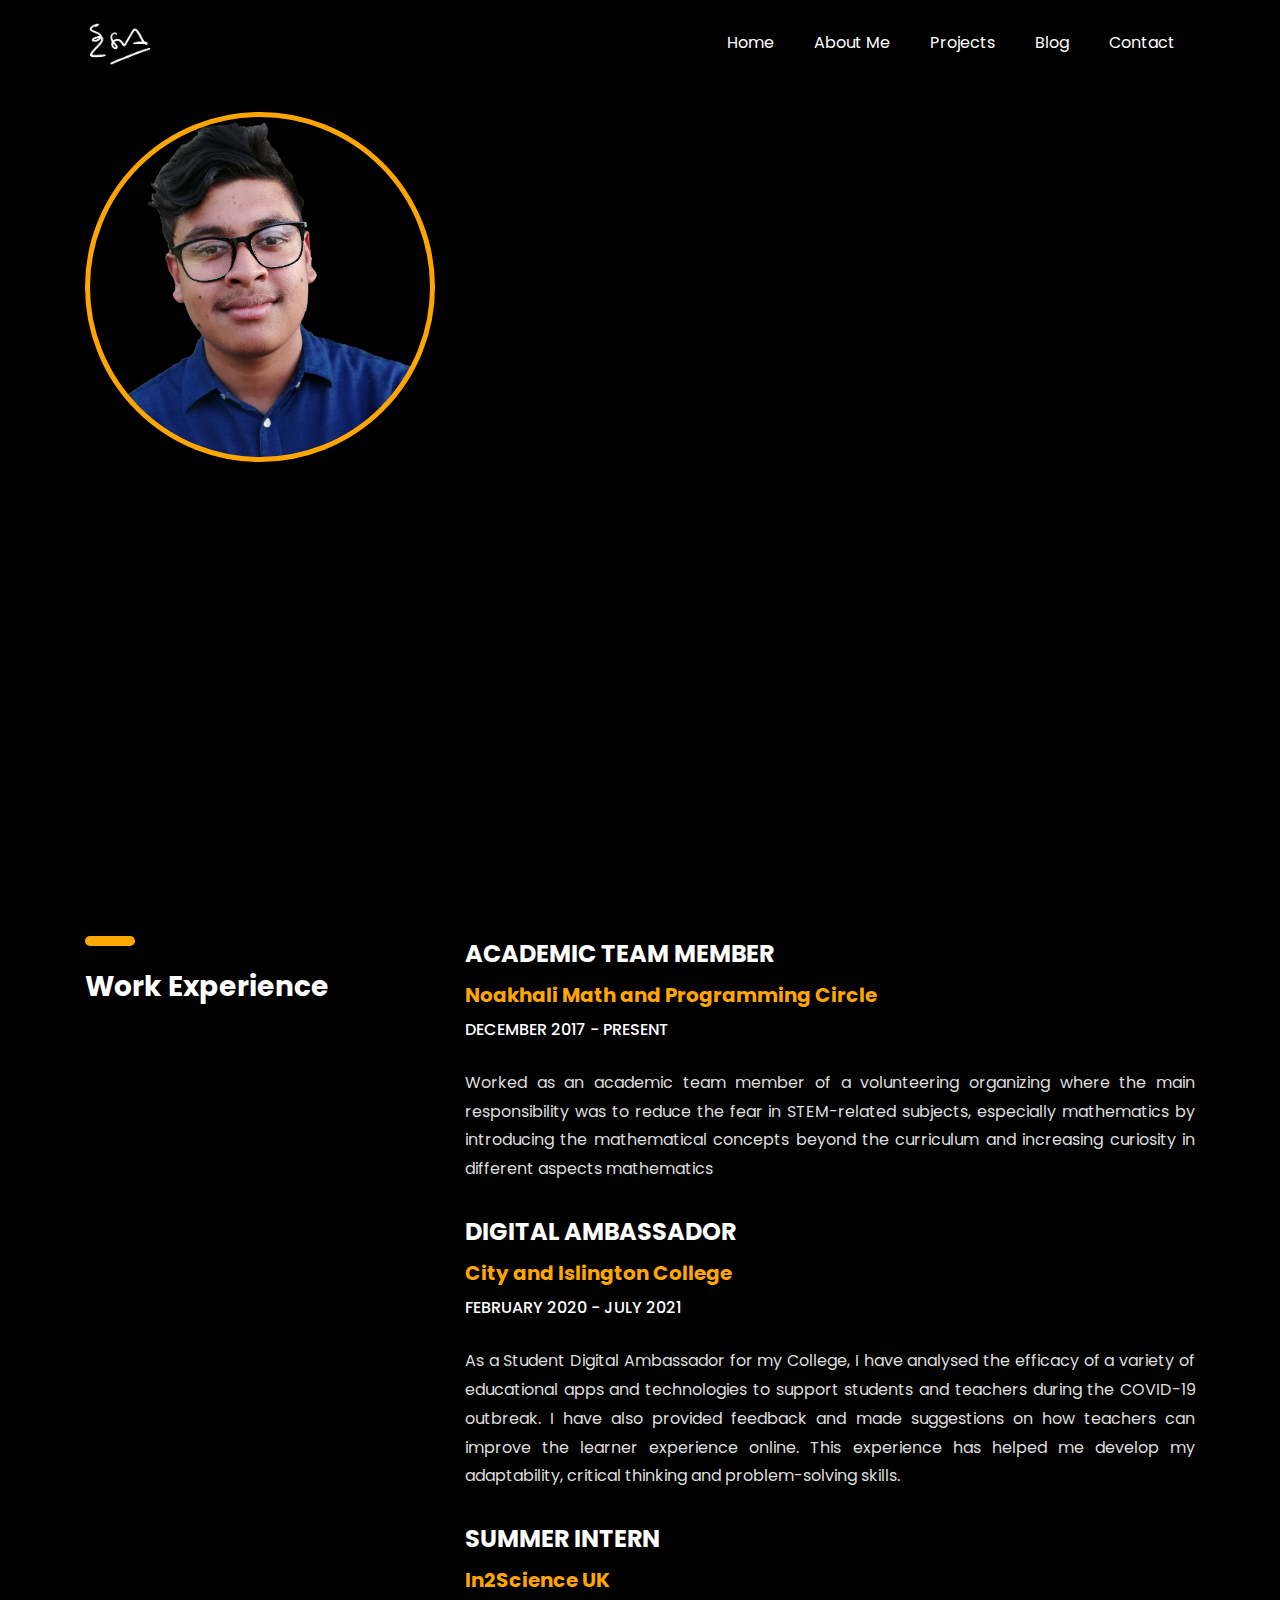
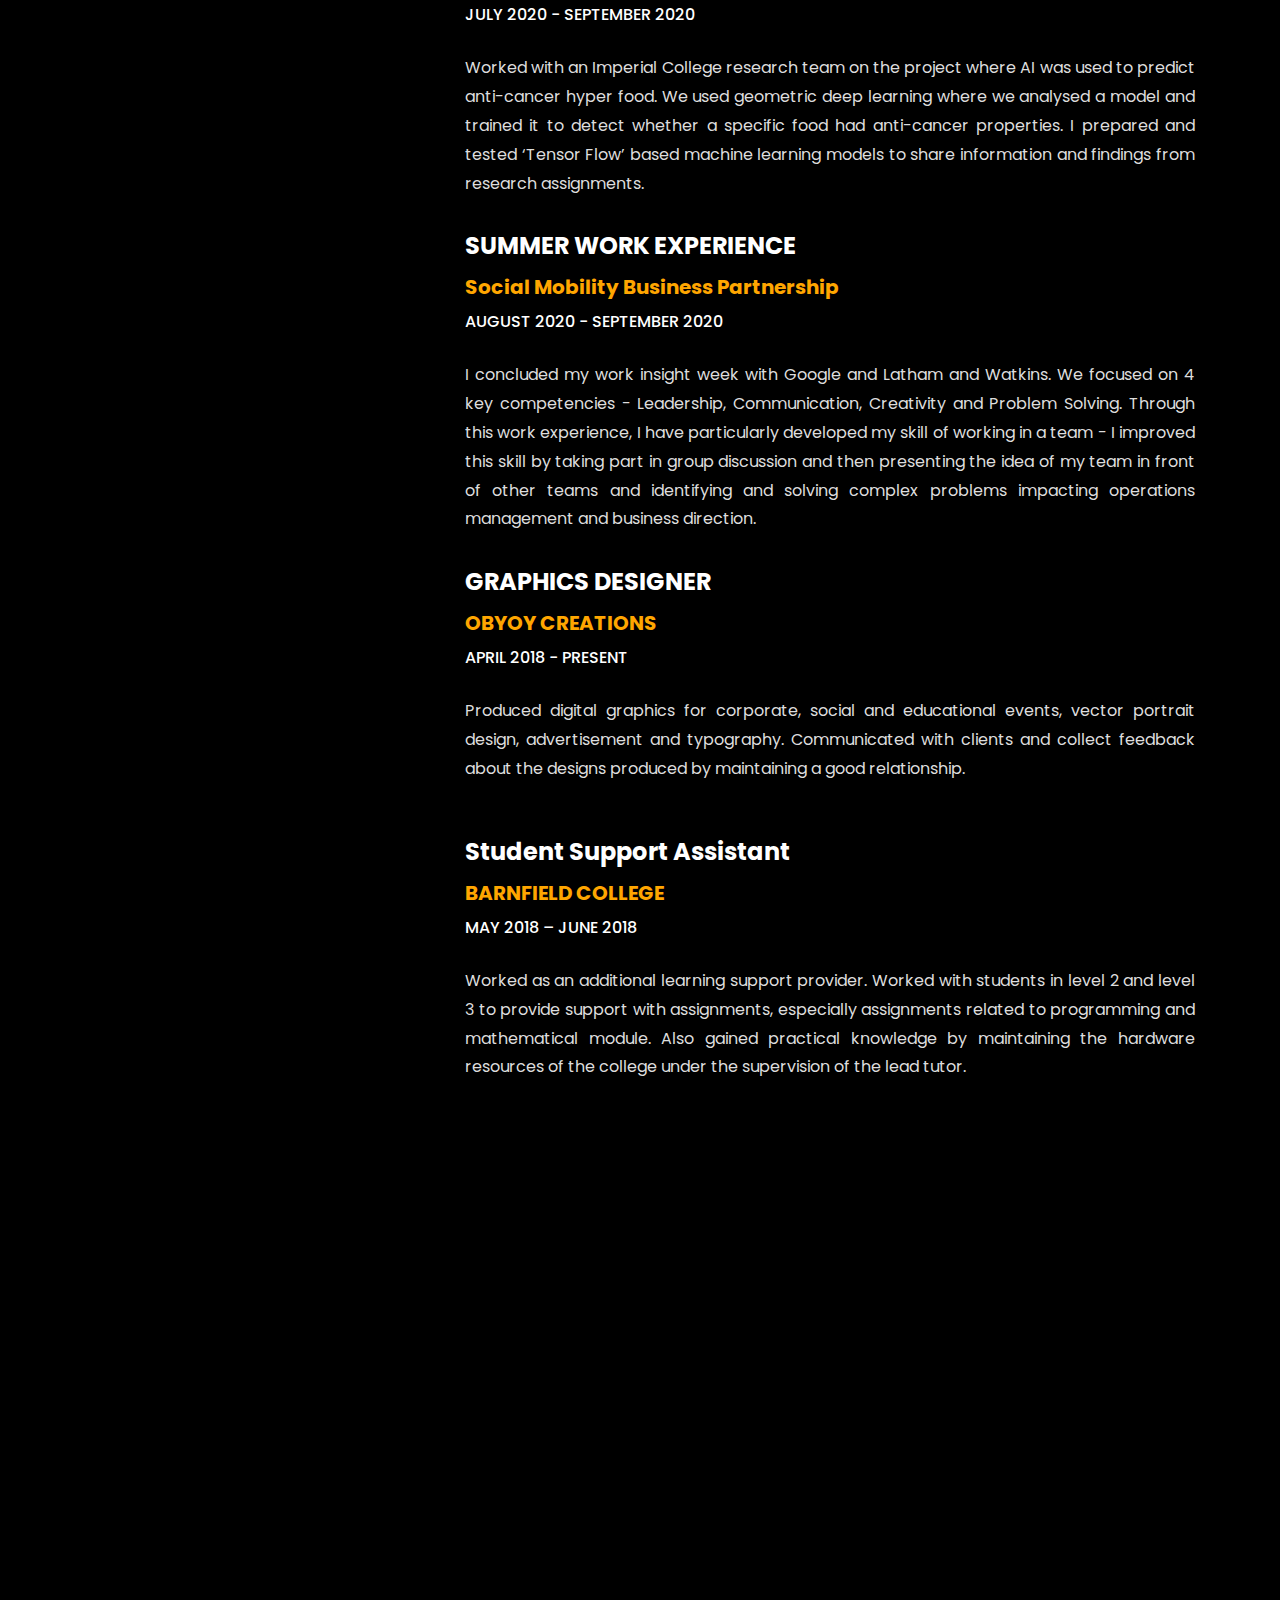
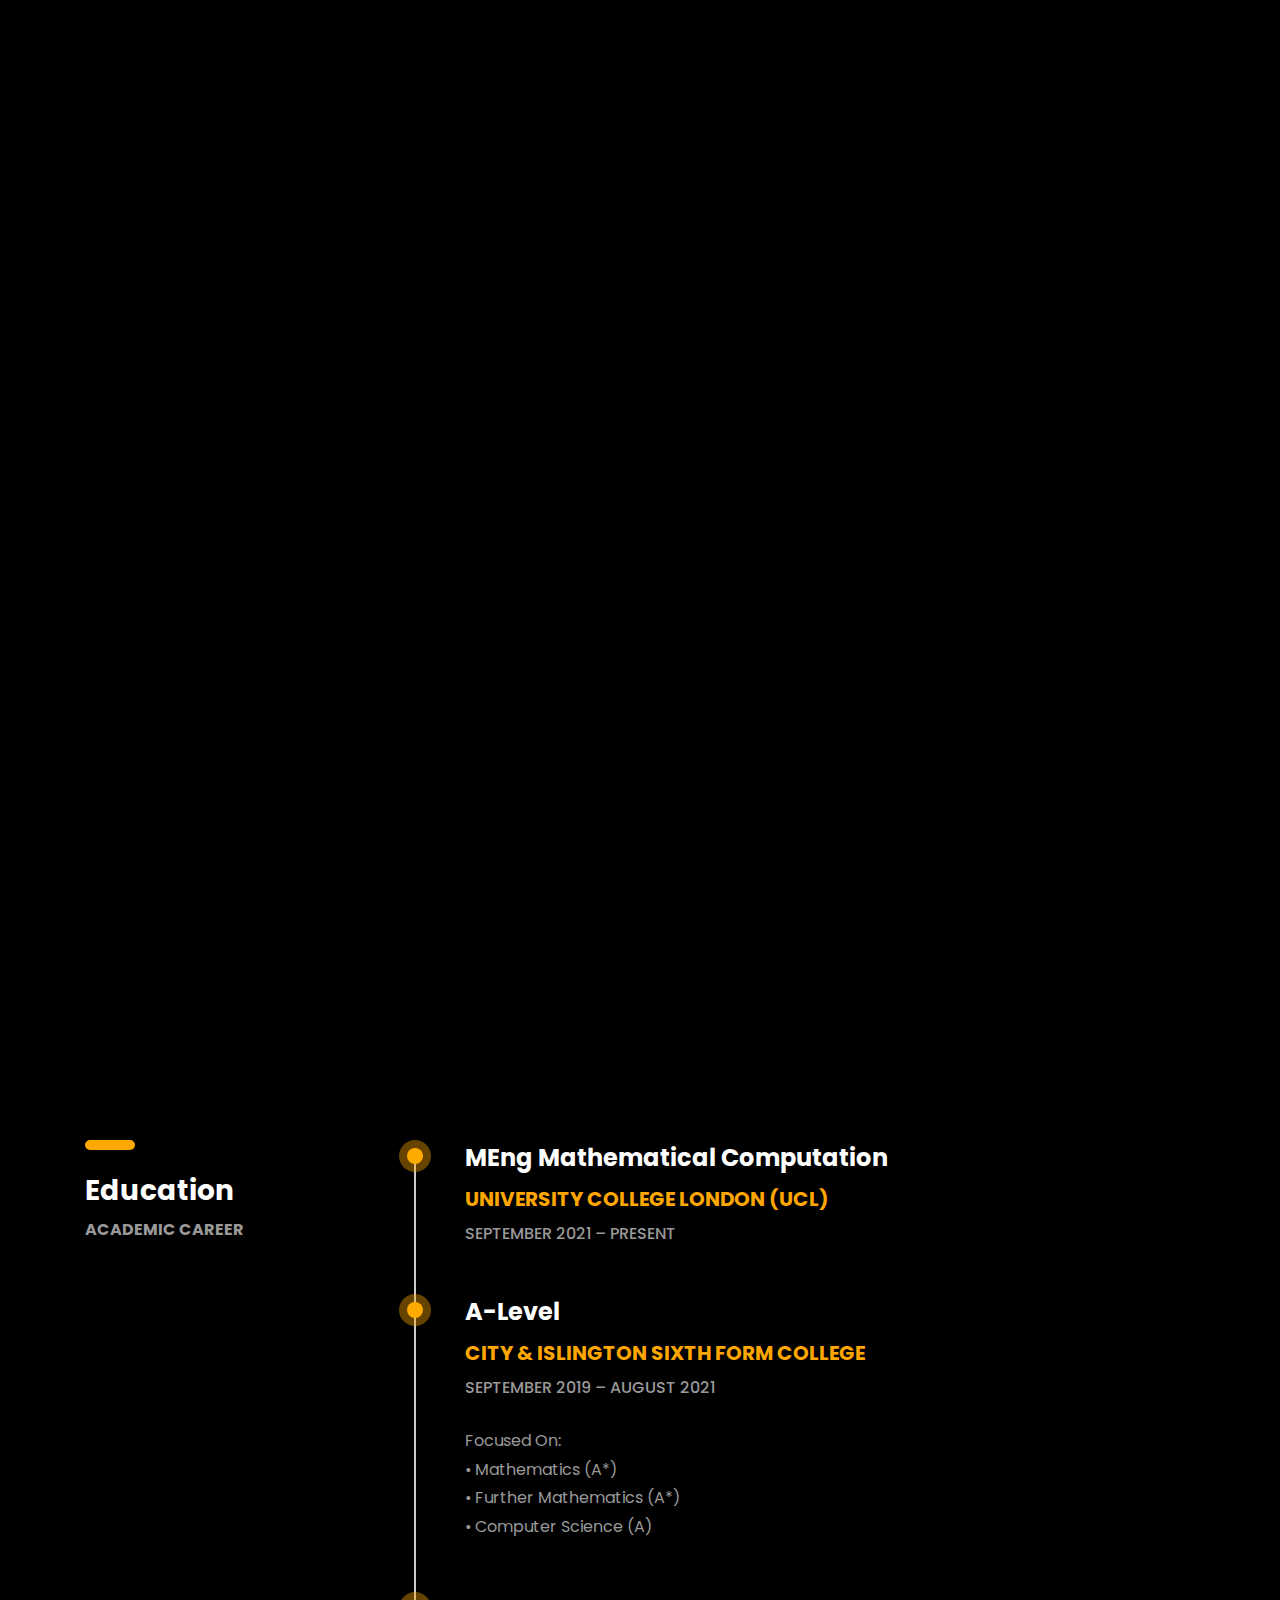
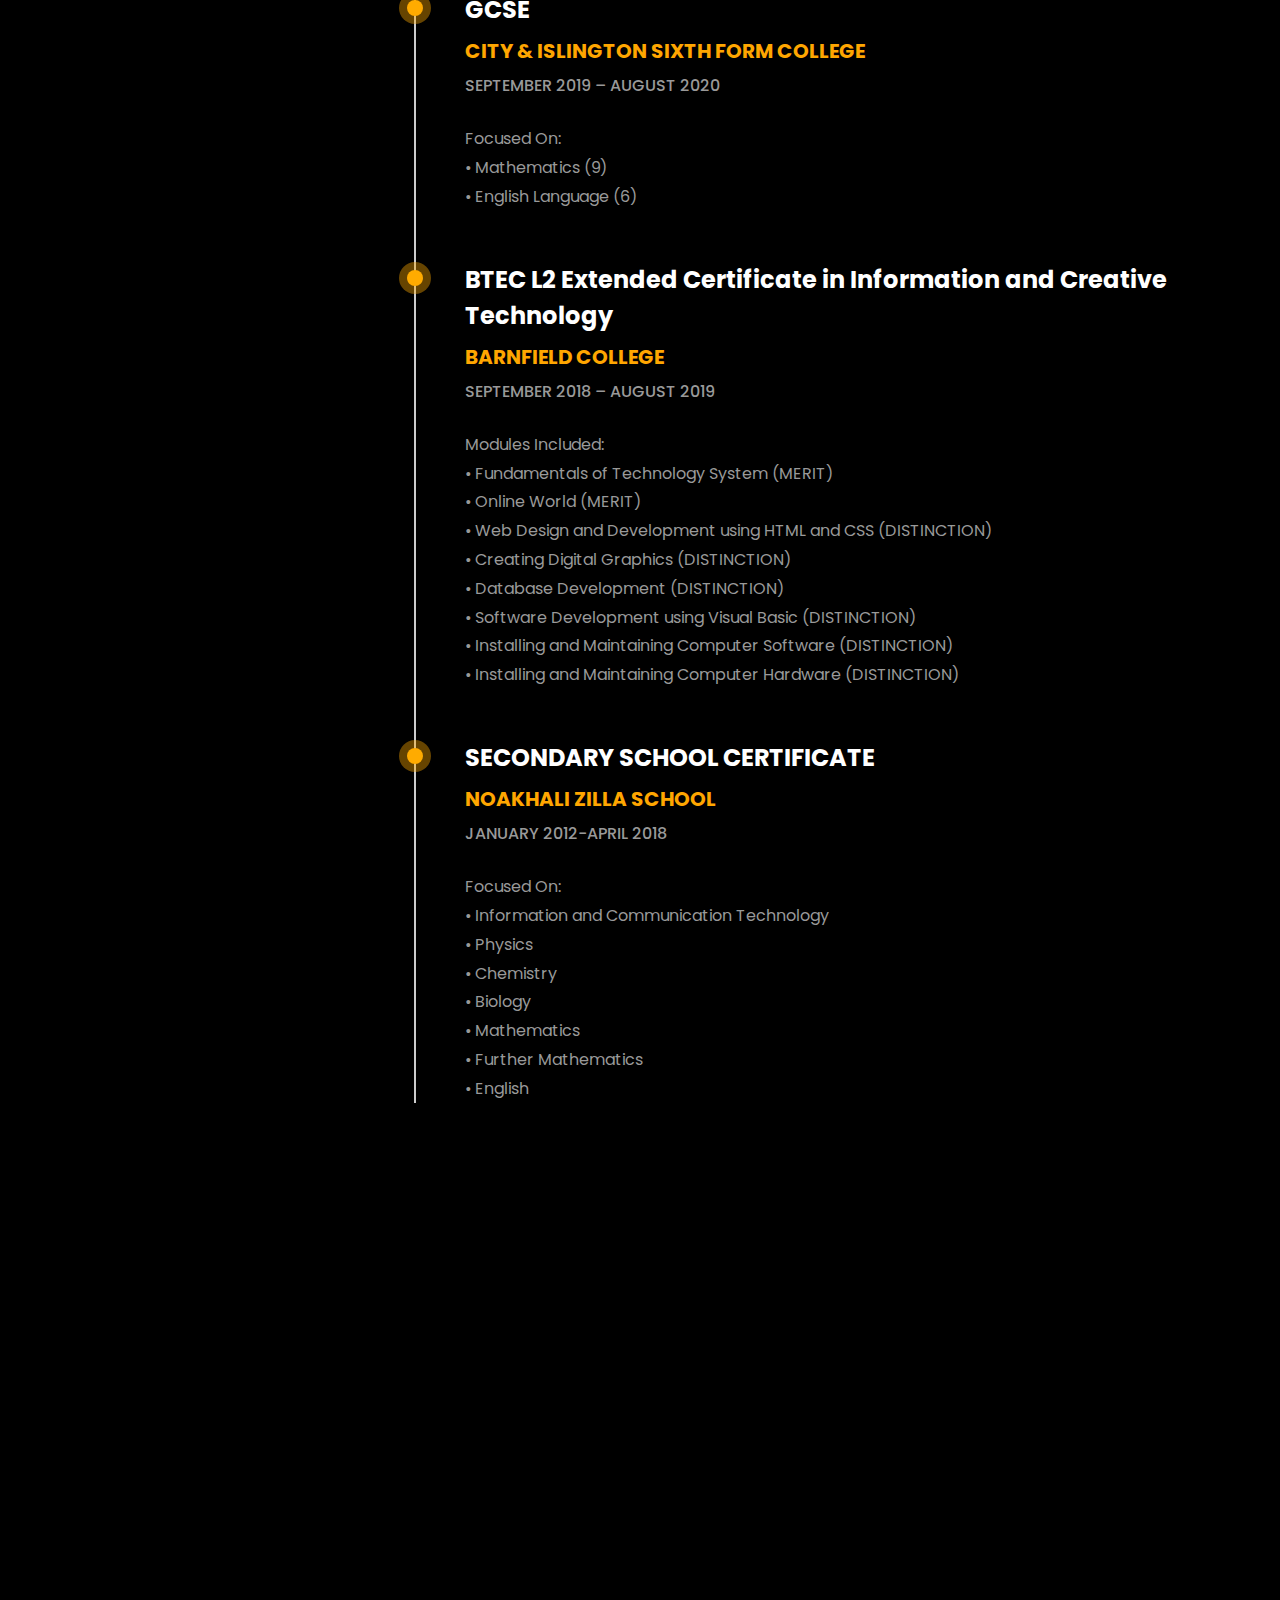
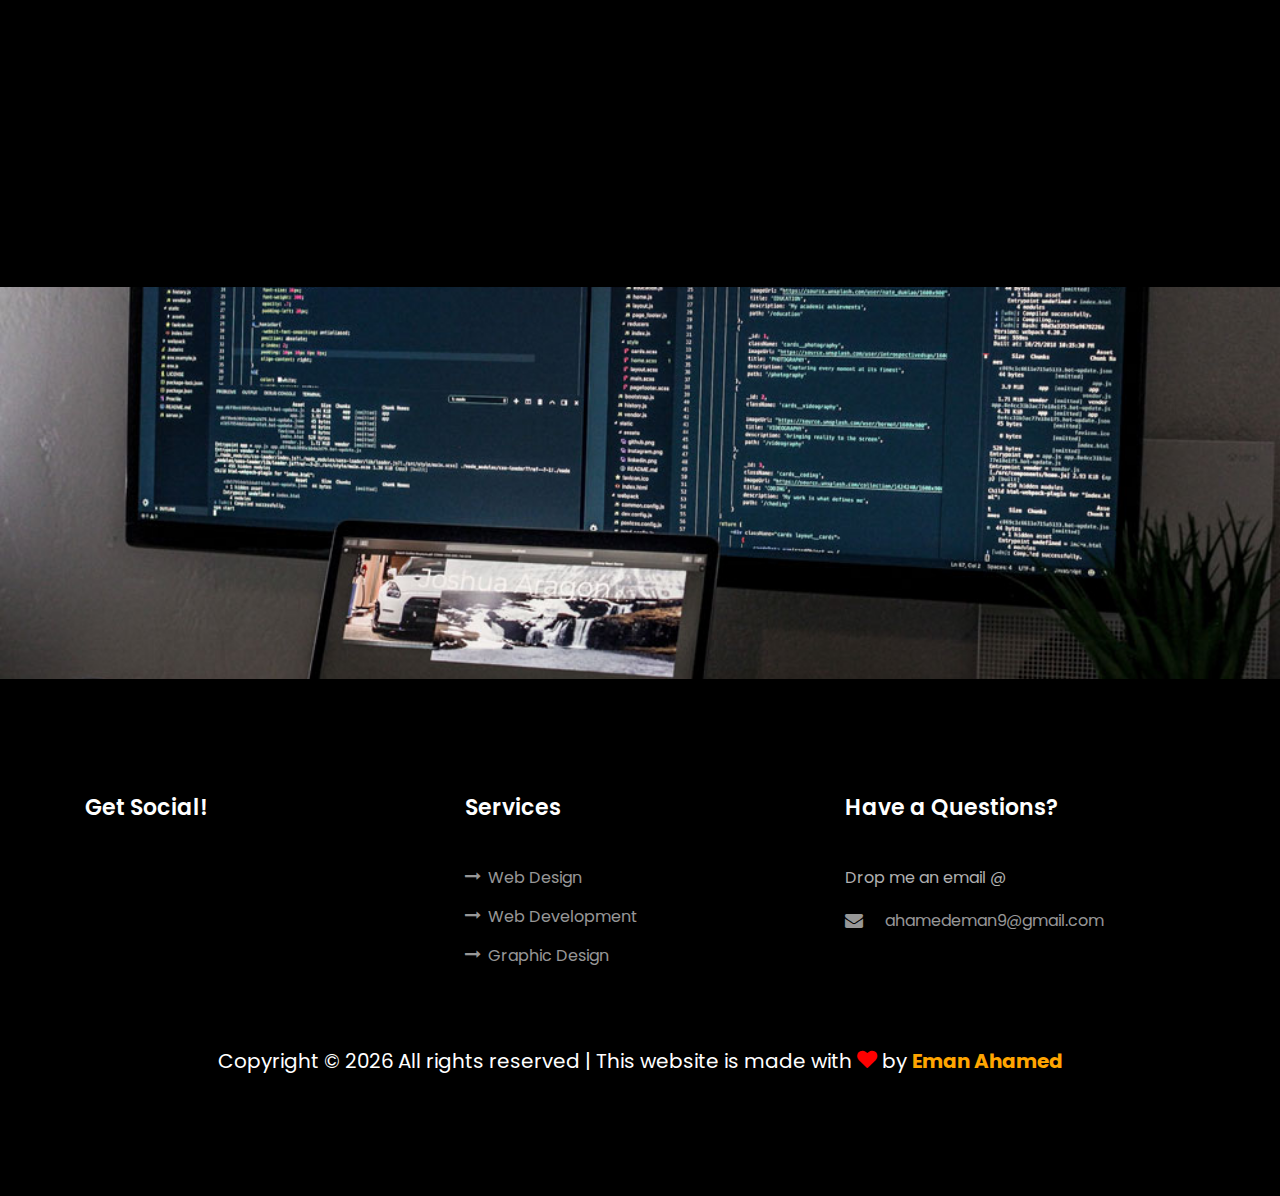
==== commit ef1b20c3: "Add files via upload" ====
--- a/about.html
+++ b/about.html
@@ -1,99 +1,106 @@
 <!DOCTYPE HTML>
 <html lang="en">
+
 <head>
 	<title>Eman Ahamed - About Me</title>
 	<link rel="icon" href=images/Gray.png>
 	<meta name="viewport" content="width=device-width, initial-scale=1, shrink-to-fit=no">
 	<meta charset="UTF-8">
-	
-	
+
+
 	<!-- Font -->
-	
+
 	<link rel="stylesheet" href="https://fonts.googleapis.com/css?family=Poppins:400,500,600,700%7CAllura">
-	
+
 	<!-- Stylesheets -->
-	
+
 	<link rel="stylesheet" href="css/bootstrap.css">
 	<link rel="stylesheet" href="css/ionicons.css">
 	<link rel="stylesheet" href="css/fluidbox.min.css">
 	<link rel="stylesheet" href="css/styles.css">
 	<link rel="stylesheet" href="css/responsive.css">
-    <link href="https://fonts.googleapis.com/css?family=Poppins:100,200,300,400,500,600,700,800,900">
-    <link rel="stylesheet" href="css/open-iconic-bootstrap.min.css">
-    <link rel="stylesheet" href="css/animate.css">
-    <link rel="stylesheet" href="css/owl.carousel.min.css">
-    <link rel="stylesheet" href="css/owl.theme.default.min.css">
-    <link rel="stylesheet" href="css/magnific-popup.css">
-    <link rel="stylesheet" href="css/aos.css">
-    <link rel="stylesheet" href="css/ionicons.min.css">
-    <link rel="stylesheet" href="css/flaticon.css">
-    <link rel="stylesheet" href="css/icomoon.css">
-    <link rel="stylesheet" href="css/style.css">
+	<link href="https://fonts.googleapis.com/css?family=Poppins:100,200,300,400,500,600,700,800,900">
+	<link rel="stylesheet" href="css/open-iconic-bootstrap.min.css">
+	<link rel="stylesheet" href="css/animate.css">
+	<link rel="stylesheet" href="css/owl.carousel.min.css">
+	<link rel="stylesheet" href="css/owl.theme.default.min.css">
+	<link rel="stylesheet" href="css/magnific-popup.css">
+	<link rel="stylesheet" href="css/aos.css">
+	<link rel="stylesheet" href="css/ionicons.min.css">
+	<link rel="stylesheet" href="css/flaticon.css">
+	<link rel="stylesheet" href="css/icomoon.css">
+	<link rel="stylesheet" href="css/style.css">
 	<link rel="stylesheet" href="css/socialmedia.css">
-	
+
 </head>
+
 <body data-spy="scroll" data-target=".site-navbar-target" data-offset="300">
 
-    <nav class="navbar navbar-expand-lg navbar-dark ftco_navbar ftco-navbar-light site-navbar-target" id="ftco-navbar">
-	    <div class="container">
-	      <a class="navbar-brand" href="index.html"><img src=images/White.png height=50 width=70></a>
-	      <button class="navbar-toggler js-fh5co-nav-toggle fh5co-nav-toggle" type="button" data-toggle="collapse" data-target="#ftco-nav" aria-controls="ftco-nav" aria-expanded="false" aria-label="Toggle navigation">
-	        <span class="oi oi-menu"></span> Menu
-	      </button>
-
-	      <div class="collapse navbar-collapse" id="ftco-nav">
-	        <ul class="navbar-nav nav ml-auto">
-	          <li class="nav-item"><a href=index.html class="nav-link"><span>Home</span></a></li>
-			  <li class="nav-item"><a href=about.html class="nav-link"><span>About Me</span></a></li>
-	          <li class="nav-item"><a href=projects.html class="nav-link"><span>Projects</span></a></li>
-	          <li class="nav-item"><a href=blogs.html class="nav-link"><span>Blog</span></a></li>
-	          <li class="nav-item"><a href=contact.html class="nav-link"><span>Contact</span></a></li>
-	        </ul>
-	      </div>
-	    </div>
-	  </nav>
-	
+	<nav class="navbar navbar-expand-lg navbar-dark ftco_navbar ftco-navbar-light site-navbar-target" id="ftco-navbar">
+		<div class="container">
+			<a class="navbar-brand" href="index.html"><img src=images/White.png height=50 width=70></a>
+			<button class="navbar-toggler js-fh5co-nav-toggle fh5co-nav-toggle" type="button" data-toggle="collapse"
+				data-target="#ftco-nav" aria-controls="ftco-nav" aria-expanded="false" aria-label="Toggle navigation">
+				<span class="oi oi-menu"></span> Menu
+			</button>
+
+			<div class="collapse navbar-collapse" id="ftco-nav">
+				<ul class="navbar-nav nav ml-auto">
+					<li class="nav-item"><a href=index.html class="nav-link"><span>Home</span></a></li>
+					<li class="nav-item"><a href=about.html class="nav-link"><span>About Me</span></a></li>
+					<li class="nav-item"><a href=projects.html class="nav-link"><span>Projects</span></a></li>
+					<li class="nav-item"><a href=blogs.html class="nav-link"><span>Blog</span></a></li>
+					<li class="nav-item"><a href=contact.html class="nav-link"><span>Contact</span></a></li>
+				</ul>
+			</div>
+		</div>
+	</nav>
+
 	<section class="ftco-about img ftco-section ftco-no-pb" id="about-section">
-    	<div class="container">
-    		<div class="row d-flex">
-    			<div class="col-md-6 col-lg-5 d-flex">
-    				<div class="img-about img d-flex align-items-stretch">
-    					<div class="overlay"></div>
-	    				<div class="img d-flex align-self-stretch align-items-center" style="background-image:url(images/bg_1.png);  border-radius: 50%; border:5px solid #FFA500">
-	    				</div>
-    				</div>
-    			</div>
-    			<div class="col-md-6 col-lg-7 pl-lg-5 pb-5">
-    				<div class="row justify-content-start pb-3">
-		          <div class="col-md-12 heading-section ftco-animate">
-		          	<h1 class="big">About</h1>
-		            <h2 class="mb-4">About Me</h2>
-		            <p>An initiative-taking and hardworking individual, who is currently studying A Level Mathematics, Further Mathematics and 
-					Computer Science at City and Islington Sixth Form College, London. Seeking a career in the computer software industry to build 
-					upon a keen problem-solving interest. Eventual career goal is to become a fully qualified and experienced full-stack software 
-					engineer, with the longer-term aspiration of moving into project management. Enthusiastic about problem-solving and loves to 
-					spread positivity.</p>
-				  </div>
-		        </div>
-	          <div class="counter-wrap ftco-animate d-flex mt-md-3">
-              <div class="text">
-                <p><a href="#" class="btn btn-primary py-3 px-3">Download CV</a></p>
-              </div>
-	          </div>
-	        </div>
-        </div>
-    	</div>
-    </section>
-
-	    <section class="ftco-section ftco-no-pb" id="resume-section">
-    	<div class="container">
-    		<div class="row justify-content-center pb-5">
-          <div class="col-md-10 heading-section text-center ftco-animate">
-          	<h1 class="big big-2">Experiences</h1>
-            <h2 class="mb-4">Experiences</h2>
-          </div>
-        </div>
-    </section>
+		<div class="container">
+			<div class="row d-flex">
+				<div class="col-md-6 col-lg-5 d-flex">
+					<div class="img-about img d-flex align-items-stretch">
+						<div class="overlay"></div>
+						<div class="img d-flex align-self-stretch align-items-center"
+							style="background-image:url(images/bg_1.png); height: 350px; width: 350px;  border-radius: 50%; border:5px solid #FFA500">
+						</div>
+					</div>
+				</div>
+				<div class="col-md-6 col-lg-7 pl-lg-5 pb-5">
+					<div class="row justify-content-start pb-3">
+						<div class="col-md-12 heading-section ftco-animate">
+							<h1 class="big">About</h1>
+							<h2 class="mb-4">About Me</h2>
+							<p>An initiative-taking and hardworking individual, who is currently studying 
+								MEng mathematical Computation at university College London(UCL).
+								Seeking a career in the computer software industry to build
+								upon a keen problem-solving interest. Eventual career goal is to become a fully
+								qualified and experienced full-stack software
+								engineer, with the longer-term aspiration of moving into project management.
+								Enthusiastic about problem-solving and loves to
+								spread positivity.</p>
+						</div>
+					</div>
+					<div class="counter-wrap ftco-animate d-flex mt-md-3">
+						<div class="text">
+							<p><a href="https://1drv.ms/w/s!Aq7mqTtQr1onkXZrj4KrcLm9i0F-?e=zTyXmU" class="btn btn-primary py-3 px-3">Download CV</a></p>
+						</div>
+					</div>
+				</div>
+			</div>
+		</div>
+	</section>
+
+	<section class="ftco-section ftco-no-pb" id="resume-section">
+		<div class="container">
+			<div class="row justify-content-center pb-5">
+				<div class="col-md-10 heading-section text-center ftco-animate">
+					<h1 class="big big-2">Experiences</h1>
+					<h2 class="mb-4">Experiences</h2>
+				</div>
+			</div>
+	</section>
 	<section class="experience-section section">
 		<div class="container">
 			<div class="row">
@@ -103,32 +110,161 @@
 					</div>
 				</div><!-- col-sm-4 -->
 				<div class="col-sm-8">
-				
+
 					<div class="experience margin-b-50">
-						<h4><b>GRAPHICS DESIGNER</b></h4>
-						<h5 class="font-yellow"><b>OBYOY CREATIONS</b></h5>
-						<h6 class="margin-t-10">APRIL 2018 - PRESENT</h6>
-						<p class="font-semi-white margin-tb-30">Produced digital graphics for corporate, social and 
-						educational events, vector portrait design, advertisement and typography. Communicated with 
-						clients and collect feedback about the designs produced by maintaining a good relationship.   </p>
-					</div><!-- experience -->
-					
-					<div class="experience margin-b-50">
-						<h4><b>Student Support Assistant </b></h4>
-						<h5 class="font-yellow"><b>BARNFIELD COLLEGE</b></h5>
-						<h6 class="margin-t-10">MAY 2018 – JUNE 2018</h6>
-						<p class="font-semi-white margin-tb-30">Worked as an additional learning support provider. Worked with students 
-						in level 2 and level 3 to provide support with assignments, especially assignments related to programming and mathematical 
-						module. Also gained practical knowledge by maintaining the hardware resources of the college under the supervision of the 
-						lead tutor. </p>
-					</div><!-- experience -->
-					
-				</div><!-- col-sm-8 -->
-			</div><!-- row -->
-		</div><!-- container -->
-		
+						<h4><b>ACADEMIC TEAM MEMBER </b></h4>
+						<h5 class="font-yellow"><b>Noakhali Math and Programming Circle</b></h5>
+						<h6 class="margin-t-10">DECEMBER 2017 - PRESENT</h6>
+						<p class="font-semi-white margin-tb-30">Worked as an academic team member of a volunteering
+							organizing where the main responsibility was to
+							reduce the fear in STEM-related subjects, especially mathematics by introducing the
+							mathematical concepts beyond the curriculum and
+							increasing curiosity in different aspects mathematics </p>
+
+						<div class="experience margin-b-50">
+							<h4><b>DIGITAL AMBASSADOR </b></h4>
+							<h5 class="font-yellow"><b>City and Islington College</b></h5>
+							<h6 class="margin-t-10">FEBRUARY 2020 - JULY 2021</h6>
+							<p class="font-semi-white margin-tb-30">As a Student Digital Ambassador for my College, I
+								have analysed the efficacy of a variety of educational
+								apps and technologies to support students and teachers during the COVID-19 outbreak. I
+								have also provided feedback and made suggestions on
+								how teachers can improve the learner experience online. This experience has helped me
+								develop my adaptability, critical thinking and
+								problem-solving skills. </p>
+
+							<div class="experience margin-b-50">
+								<h4><b>SUMMER INTERN </b></h4>
+								<h5 class="font-yellow"><b>In2Science UK</b></h5>
+								<h6 class="margin-t-10">JULY 2020 - SEPTEMBER 2020</h6>
+								<p class="font-semi-white margin-tb-30">Worked with an Imperial College research team on
+									the project where AI was used to predict anti-cancer
+									hyper food. We used geometric deep learning where we analysed a model and trained it
+									to detect whether a specific food had anti-cancer
+									properties. I prepared and tested ‘Tensor Flow’ based machine learning models to
+									share information and findings from research assignments. </p>
+
+								<div class="experience margin-b-50">
+									<h4><b>SUMMER WORK EXPERIENCE </b></h4>
+									<h5 class="font-yellow"><b>Social Mobility Business Partnership</b></h5>
+									<h6 class="margin-t-10">AUGUST 2020 - SEPTEMBER 2020</h6>
+									<p class="font-semi-white margin-tb-30">I concluded my work insight week with Google
+										and Latham and Watkins. We focused on 4 key
+										competencies - Leadership, Communication, Creativity and Problem Solving.
+										Through this work experience, I have particularly developed my
+										skill of working in a team - I improved this skill by taking part in group
+										discussion and then presenting the idea of my team in front of
+										other teams and identifying and solving complex problems impacting operations
+										management and business direction. </p>
+
+									<div class="experience margin-b-50">
+										<h4><b>GRAPHICS DESIGNER</b></h4>
+										<h5 class="font-yellow"><b>OBYOY CREATIONS</b></h5>
+										<h6 class="margin-t-10">APRIL 2018 - PRESENT</h6>
+										<p class="font-semi-white margin-tb-30">Produced digital graphics for corporate,
+											social and
+											educational events, vector portrait design, advertisement and typography.
+											Communicated with
+											clients and collect feedback about the designs produced by maintaining a
+											good relationship. </p>
+									</div><!-- experience -->
+
+									<div class="experience margin-b-50">
+										<h4><b>Student Support Assistant </b></h4>
+										<h5 class="font-yellow"><b>BARNFIELD COLLEGE</b></h5>
+										<h6 class="margin-t-10">MAY 2018 – JUNE 2018</h6>
+										<p class="font-semi-white margin-tb-30">Worked as an additional learning support
+											provider. Worked with students
+											in level 2 and level 3 to provide support with assignments, especially
+											assignments related to programming and mathematical
+											module. Also gained practical knowledge by maintaining the hardware
+											resources of the college under the supervision of the
+											lead tutor. </p>
+									</div><!-- experience -->
+
+								</div><!-- col-sm-8 -->
+							</div><!-- row -->
+						</div><!-- container -->
+
 	</section><!-- experience-section -->
 	
+	<section class="ftco-section" id="services-section">
+		<div class="container">
+			<div class="row justify-content-center py-5 mt-5">
+				<div class="col-md-12 heading-section text-center ftco-animate">
+					<h1 class="big big-2">Activities</h1>
+					<h2 class="mb-4">Activities</h2>
+					<p></p>
+				</div>
+			</div>
+			<div class="row">
+				<div class="col-md-4 text-center d-flex ftco-animate">
+					<a href="#" class="services-1">
+						<span class="icon">
+							<i class="flaticon-analysis"></i>
+						</span>
+						<div class="desc">
+							<h3 class="mb-5">AMSP Problem Solving Matters 2020</h3>
+						</div>
+						<p class="mt-4">Due to my commitment and active engagement in the AMSP forum, I was awarded a funded place at Problem Solving Matters 2020 hosted 
+							by Imperial College London. The program helped me to improve my logical skill by investigating problems like undergraduate level difficulty. 
+							Even though problems I have tackled challenged my abilities and understanding, it expanded my interest to study mathematics at a higher level 
+							as I have enjoyed the challenge. </p>
+					</a>
+				</div>
+				<div class="col-md-4 text-center d-flex ftco-animate">
+					<a href="#" class="services-1">
+						<span class="icon">
+							<i class="flaticon-ux-design"></i>
+						</span>
+						<div class="desc">
+							<h3 class="mb-5">Lloyd's Junior Scholars Programme 2019-2020</h3>
+						</div>
+						<p class='mt-4'>Attended 8 workshops on a wide range of topics based on soft skills arranged by
+							the Lloyds Banking Group. Lead a team of 3 people to go give a presentation on ‘Dreams To
+							Reality’ at the graduation ceremony of the program at Lloyds Bank’s office.</p>
+					</a>
+				</div>
+				<div class="col-md-4 text-center d-flex ftco-animate">
+					<a href="#" class="services-1">
+						<span class="icon">
+							<i class="flaticon-analysis"></i>
+						</span>
+						<div class="desc">
+							<h3 class="mb-5">Problem Solving Session | University College London</h3>
+						</div>
+						<p class="mt-4">Participated in the problem-solving sessions for year 12 arranged by the
+							University College London. It provided me with a great opportunity to explore wider areas of
+							mathematics e.g. game theory, the extreme principle, induction. It also introduced more
+							about different methods of mathematical problem-solving. </p>
+					</a>
+				</div>
+				<div class="col-md-4 text-center d-flex ftco-animate">
+					<a href="#" class="services-1">
+						<span class="icon">
+							<i class="flaticon-idea"></i>
+						</span>
+						<div class="desc">
+							<h3 class="mb-5">Elevate Mentoring With Facebook and The Brookerage </h3>
+						</div>
+						<p class="mt-4"></p>
+					</a>
+				</div>
+				<div class="col-md-4 text-center d-flex ftco-animate">
+					<a href="#" class="services-1">
+						<span class="icon">
+							<i class="flaticon-idea"></i>
+						</span>
+						<div class="desc">
+							<h3 class="mb-5">Big Alliance Mentoring Programme in Partnership with Macquarie </h3>
+						</div>
+						<p class="mt-4"></p>
+					</a>
+				</div>
+			</div>
+		</div>
+	</section>
+
 	<section class="education-section section">
 		<div class="container">
 			<div class="row">
@@ -141,336 +277,288 @@
 				<div class="col-sm-8">
 					<div class="education-wrapper">
 						<div class="education margin-b-50">
-							<h4><b>A-Levels</b></h4>
+							<h4><b>MEng Mathematical Computation</b></h4>
+							<h5 class="font-yellow"><b>UNIVERSITY COLLEGE LONDON (UCL)</b></h5>
+							<h6 class="font-lite-black margin-t-10">SEPTEMBER 2021 – PRESENT</h6>
+						</div><!-- education -->
+
+						<div class="education margin-b-50">
+							<h4><b>A-Level</b></h4>
 							<h5 class="font-yellow"><b>CITY &amp ISLINGTON SIXTH FORM COLLEGE</b></h5>
-							<h6 class="font-lite-black margin-t-10">SEPTEMBER 2019 – PRESENT</h6>
+							<h6 class="font-lite-black margin-t-10">SEPTEMBER 2019 – AUGUST 2021</h6>
 							<p class="margin-tb-30">Focused On:<br>
-						•	Mathematics<br>
-						•	Further Mathematics<br>
-						•	Computer Science</p>
+								• Mathematics (A*)<br>
+								• Further Mathematics (A*)<br>
+								• Computer Science (A)</p>
 						</div><!-- education -->
-						
+
 						<div class="education margin-b-50">
 							<h4><b>GCSE</b></h4>
 							<h5 class="font-yellow"><b>CITY &amp ISLINGTON SIXTH FORM COLLEGE</b></h5>
-							<h6 class="font-lite-black margin-t-10">GRADUATED IN MAY 2008(4 YEARS)</h6>
+							<h6 class="font-lite-black margin-t-10">SEPTEMBER 2019 – AUGUST 2020</h6>
 							<p class="margin-tb-30">Focused On:<br>
-						•	Mathematics<br>
-						•	English Language<br></p>
+								• Mathematics (9)<br>
+								• English Language (6)<br></p>
 						</div><!-- education -->
-						
+
 						<div class="education margin-b-50">
 							<h4><b>BTEC L2 Extended Certificate in Information and Creative Technology</b></h4>
 							<h5 class="font-yellow"><b>BARNFIELD COLLEGE</b></h5>
 							<h6 class="font-lite-black margin-t-10">SEPTEMBER 2018 – AUGUST 2019</h6>
 							<p class="margin-tb-30">Modules Included:<br>
-							•	Fundamentals of Technology System.<br>
-							•	Online World<br>
-							•	Web Design and Development using HTML and CSS <br>
-							•	Creating Digital Graphics<br>
-							•	Database Development <br>
-							•	Software Development using Visual Basic <br>
-							•	Installing and Maintaining Computer Software <br>
-							•	Installing and Maintaining Computer Hardware<br></p>
+								• Fundamentals of Technology System (MERIT)<br>
+								• Online World (MERIT)<br>
+								• Web Design and Development using HTML and CSS (DISTINCTION) <br>
+								• Creating Digital Graphics (DISTINCTION)<br>
+								• Database Development (DISTINCTION) <br>
+								• Software Development using Visual Basic (DISTINCTION) <br>
+								• Installing and Maintaining Computer Software (DISTINCTION) <br>
+								• Installing and Maintaining Computer Hardware (DISTINCTION)<br></p>
 						</div><!-- education -->
-						
+
 						<div class="education margin-b-50">
 							<h4><b>SECONDARY SCHOOL CERTIFICATE</b></h4>
 							<h5 class="font-yellow"><b>NOAKHALI ZILLA SCHOOL</b></h5>
 							<h6 class="font-lite-black margin-t-10">JANUARY 2012-APRIL 2018</h6>
 							<p class="margin-tb-30">Focused On:<br>
-						• Information and Communication Technology<br>
-						• Physics<br>
-						• Chemistry<br>
-						• Biology<br>
-						• Mathematics<br>
-						• Further Mathematics<br>
-						• English		<br> </p>
+								• Information and Communication Technology<br>
+								• Physics<br>
+								• Chemistry<br>
+								• Biology<br>
+								• Mathematics<br>
+								• Further Mathematics<br>
+								• English <br> </p>
 						</div><!-- education -->
 					</div><!-- education-wrapper -->
 				</div><!-- col-sm-8 -->
 			</div><!-- row -->
 		</div><!-- container -->
-		
+
 	</section><!-- about-section -->
+
+	<section class="ftco-section" id="skills-section">
+		<div class="container">
+			<div class="row justify-content-center pb-5">
+				<div class="col-md-12 heading-section text-center ftco-animate">
+					<h1 class="big big-2">Skills</h1>
+					<h2 class="mb-4">Software Skills</h2>
+					<p></p>
+				</div>
+			</div>
+			<div class="row">
+				<div class="col-md-6 animate-box">
+					<div class="progress-wrap ftco-animate">
+						<h3>Adobe Photoshop</h3>
+						<div class="progress">
+							<div class="progress-bar color-1" role="progressbar" aria-valuenow="90" aria-valuemin="0"
+								aria-valuemax="100" style="width:90%">
+								<span>90%</span>
+							</div>
+						</div>
+					</div>
+				</div>
+				<div class="col-md-6 animate-box">
+					<div class="progress-wrap ftco-animate">
+						<h3>Adobe XD</h3>
+						<div class="progress">
+							<div class="progress-bar color-2" role="progressbar" aria-valuenow="85" aria-valuemin="0"
+								aria-valuemax="100" style="width:85%">
+								<span>85%</span>
+							</div>
+						</div>
+					</div>
+				</div>
+				<div class="col-md-6 animate-box">
+					<div class="progress-wrap ftco-animate">
+						<h3>HTML5</h3>
+						<div class="progress">
+							<div class="progress-bar color-3" role="progressbar" aria-valuenow="95" aria-valuemin="0"
+								aria-valuemax="100" style="width:95%">
+								<span>95%</span>
+							</div>
+						</div>
+					</div>
+				</div>
+				<div class="col-md-6 animate-box">
+					<div class="progress-wrap ftco-animate">
+						<h3>CSS3</h3>
+						<div class="progress">
+							<div class="progress-bar color-4" role="progressbar" aria-valuenow="90" aria-valuemin="0"
+								aria-valuemax="100" style="width:90%">
+								<span>90%</span>
+							</div>
+						</div>
+					</div>
+				</div>
+				<div class="col-md-6 animate-box">
+					<div class="progress-wrap ftco-animate">
+						<h3>WordPress</h3>
+						<div class="progress">
+							<div class="progress-bar color-5" role="progressbar" aria-valuenow="70" aria-valuemin="0"
+								aria-valuemax="100" style="width:70%">
+								<span>70%</span>
+							</div>
+						</div>
+					</div>
+				</div>
+				<div class="col-md-6 animate-box">
+					<div class="progress-wrap ftco-animate">
+						<h3>Adobe Illustrator</h3>
+						<div class="progress">
+							<div class="progress-bar color-6" role="progressbar" aria-valuenow="60" aria-valuemin="0"
+								aria-valuemax="100" style="width:60%">
+								<span>60%</span>
+							</div>
+						</div>
+					</div>
+				</div>
+			</div>
+		</div>
+	</section>
+
+
 	
-	<section class="ftco-section" id="skills-section">
-			<div class="container">
-				<div class="row justify-content-center pb-5">
-          <div class="col-md-12 heading-section text-center ftco-animate">
-          	<h1 class="big big-2">Skills</h1>
-            <h2 class="mb-4">Software Skills</h2>
-            <p></p>
-          </div>
-        </div>
-				<div class="row">
-					<div class="col-md-6 animate-box">
-						<div class="progress-wrap ftco-animate">
-							<h3>Adobe Photoshop</h3>
-							<div class="progress">
-							 	<div class="progress-bar color-1" role="progressbar" aria-valuenow="90"
-							  	aria-valuemin="0" aria-valuemax="100" style="width:90%">
-							    <span>90%</span>
-							  	</div>
-							</div>
-						</div>
-					</div>
-					<div class="col-md-6 animate-box">
-						<div class="progress-wrap ftco-animate">
-							<h3>Adobe XD</h3>
-							<div class="progress">
-							 	<div class="progress-bar color-2" role="progressbar" aria-valuenow="85"
-							  	aria-valuemin="0" aria-valuemax="100" style="width:85%">
-							    <span>85%</span>
-							  	</div>
-							</div>
-						</div>
-					</div>
-					<div class="col-md-6 animate-box">
-						<div class="progress-wrap ftco-animate">
-							<h3>HTML5</h3>
-							<div class="progress">
-							 	<div class="progress-bar color-3" role="progressbar" aria-valuenow="95"
-							  	aria-valuemin="0" aria-valuemax="100" style="width:95%">
-							    <span>95%</span>
-							  	</div>
-							</div>
-						</div>
-					</div>
-					<div class="col-md-6 animate-box">
-						<div class="progress-wrap ftco-animate">
-							<h3>CSS3</h3>
-							<div class="progress">
-							 	<div class="progress-bar color-4" role="progressbar" aria-valuenow="90"
-							  	aria-valuemin="0" aria-valuemax="100" style="width:90%">
-							    <span>90%</span>
-							  	</div>
-							</div>
-						</div>
-					</div>
-					<div class="col-md-6 animate-box">
-						<div class="progress-wrap ftco-animate">
-							<h3>WordPress</h3>
-							<div class="progress">
-							 	<div class="progress-bar color-5" role="progressbar" aria-valuenow="70"
-							  	aria-valuemin="0" aria-valuemax="100" style="width:70%">
-							    <span>70%</span>
-							  	</div>
-							</div>
-						</div>
-					</div>
-					<div class="col-md-6 animate-box">
-						<div class="progress-wrap ftco-animate">
-							<h3>Adobe Illustrator</h3>
-							<div class="progress">
-							 	<div class="progress-bar color-6" role="progressbar" aria-valuenow="60"
-							  	aria-valuemin="0" aria-valuemax="100" style="width:60%">
-							    <span>60%</span>
-							  	</div>
-							</div>
-						</div>
-					</div>
-				</div>
-			</div>
-		</section>
-
-
-    <section class="ftco-section" id="services-section">
-    	<div class="container">
-    		<div class="row justify-content-center py-5 mt-5">
-          <div class="col-md-12 heading-section text-center ftco-animate">
-          	<h1 class="big big-2">Activities</h1>
-            <h2 class="mb-4">Activities</h2>
-            <p></p>
-          </div>
-        </div>
-    		<div class="row">
-					<div class="col-md-4 text-center d-flex ftco-animate">
-						<a href="#" class="services-1">
-							<span class="icon">
-								<i class="flaticon-innovation"></i>
-							</span>
-							<div class="desc">
-								<h3 class="mb-5">Content Creator-Digital Ambassador | TeachLearnDigital</h3>
-							</div>
-							<p class="mt-4"> Collaborating with a team of students and teachers for enhancing the quality of teaching and learning inside and outside the classroom at City and Islington College by creating guides on how to effectively use technology in education and organizing training sessions. Also creating articles and tutorials to publish online to signpost students and teachers about new features of educational software which they can use to enhance their learning process.</p>
-						</a>
-						
-					</div>
-					<div class="col-md-4 text-center d-flex ftco-animate">
-						<a href="#" class="services-1">
-							<span class="icon">
-								<i class="flaticon-ux-design"></i>
-							</span>
-							<div class="desc">
-								<h3 class="mb-5">Lloyd's Junior Scholars Programme 2019-2020</h3>
-							</div>
-							<p class='mt-4'>Attended 8 workshops on a wide range of topics based on soft skills arranged by the Lloyds Banking Group. Lead a team of 3 people to go give a presentation on ‘Dreams To Reality’ at the graduation ceremony of the program at Lloyds Bank’s office.</p>
-						</a>
-					</div>
-					<div class="col-md-4 text-center d-flex ftco-animate">
-						<a href="#" class="services-1">
-							<span class="icon">
-								<i class="flaticon-ideas"></i>
-							</span>
-							<div class="desc">
-								<h3 class="mb-5">Academic Team Member | Noakhali Math’s and Programming Circle</h3>
-							</div>
-							<p class="mt-4">Worked as an academic team member of a volunteering organizing where the main responsibility was to reduce the fear in STEM-related subjects, especially mathematics by introducing the mathematical concepts beyond the curriculum and increasing curiosity in different aspects mathematics. </p>
-						</a>
-					</div>
-
-					<div class="col-md-4 text-center d-flex ftco-animate">
-						<a href="#" class="services-1">
-							<span class="icon">
-								<i class="flaticon-analysis"></i>
-							</span>
-							<div class="desc">
-								<h3 class="mb-5">Problem Solving Session | University College London</h3>
-							</div>
-							<p class="mt-4">Participated in the problem-solving sessions for year 12 arranged by the University College London. It provided me with a great opportunity to explore wider areas of mathematics e.g. game theory, the extreme principle, induction. It also introduced more about different methods of mathematical problem-solving. </p>
-						</a>
-					</div>
-					<div class="col-md-4 text-center d-flex ftco-animate">
-						<a href="#" class="services-1">
-							<span class="icon">
-								<i class="flaticon-idea"></i>
-							</span>
-							<div class="desc">
-								<h3 class="mb-5">Big Alliance Mentoring Programme in Partnership with Macquarie </h3>
-							</div>
-							<p class="mt-4"></p>
-						</a>
-					</div>
-				</div>
-    	</div>
-    </section>
-
-		
-		
-    <section class="ftco-section ftco-no-pt ftco-no-pb ftco-counter img" id="section-counter">
-    	<div class="container">
-				<div class="row d-md-flex align-items-center">
-          <div class="col-md d-flex justify-content-center counter-wrap ftco-animate">
-            <div class="block-18">
-              <div class="text">
-                <strong class="number" data-number="12">0</strong>
-                <span>Awards</span>
-              </div>
-            </div>
-          </div>
-          <div class="col-md d-flex justify-content-center counter-wrap ftco-animate">
-            <div class="block-18">
-              <div class="text">
-                <strong class="number" data-number="19">0</strong>
-                <span>Complete Projects</span>
-              </div>
-            </div>
-          </div>
-          <div class="col-md d-flex justify-content-center counter-wrap ftco-animate">
-            <div class="block-18">
-              <div class="text">
-                <strong class="number" data-number="7">0</strong>
-                <span>Countries Visited</span>
-              </div>
-            </div>
-          </div>
-          <div class="col-md d-flex justify-content-center counter-wrap ftco-animate">
-            <div class="block-18">
-              <div class="text">
-                <strong class="number" data-number="3">0</strong>
-                <span>Blogs</span>
-              </div>
-            </div>
-          </div>
-        </div>
-      </div>
-    </section>
-
-    <section class="ftco-section ftco-hireme img margin-top" style="background-image: url(images/image_1.jpg)">
-			<div class="container">
-				<div class="row justify-content-center">
-					<div class="col-md-7 ftco-animate text-center">
-						<h2>I'm <span>Available</span> for freelancing</h2>
-						<p class="mb-0"><a href="#" class="btn btn-primary py-3 px-5">Hire me</a></p>
-					</div>
-				</div>
-			</div>
-		</section>
-          
-          </div>
+
+
+
+	<section class="ftco-section ftco-no-pt ftco-no-pb ftco-counter img" id="section-counter">
+		<div class="container">
+			<div class="row d-md-flex align-items-center">
+				<div class="col-md d-flex justify-content-center counter-wrap ftco-animate">
+					<div class="block-18">
+						<div class="text">
+							<strong class="number" data-number="12">0</strong>
+							<span>Awards</span>
+						</div>
+					</div>
+				</div>
+				<div class="col-md d-flex justify-content-center counter-wrap ftco-animate">
+					<div class="block-18">
+						<div class="text">
+							<strong class="number" data-number="19">0</strong>
+							<span>Complete Projects</span>
+						</div>
+					</div>
+				</div>
+				<div class="col-md d-flex justify-content-center counter-wrap ftco-animate">
+					<div class="block-18">
+						<div class="text">
+							<strong class="number" data-number="7">0</strong>
+							<span>Countries Visited</span>
+						</div>
+					</div>
+				</div>
+				<div class="col-md d-flex justify-content-center counter-wrap ftco-animate">
+					<div class="block-18">
+						<div class="text">
+							<strong class="number" data-number="3">0</strong>
+							<span>Blogs</span>
+						</div>
+					</div>
+				</div>
+			</div>
+		</div>
+	</section>
+
+	<section class="ftco-section ftco-hireme img margin-top" style="background-image: url(images/image_1.jpg)">
+		<div class="container">
+			<div class="row justify-content-center">
+				<div class="col-md-7 ftco-animate text-center">
+					<h2>I'm <span>Available</span> for freelancing</h2>
+					<p class="mb-0"><a href="#" class="btn btn-primary py-3 px-5">Hire me</a></p>
+				</div>
+			</div>
+		</div>
+	</section>
+
+	</div>
 
 	<footer class="ftco-footer ftco-section">
-      <div class="container">
-        <div class="row mb-5">
-          <div class="col-md">
-            <div class="ftco-footer-widget mb-4">
-              <h2 class="ftco-heading-2">Get Social!</h2>
-              <ul class="ftco-footer-social list-unstyled float-md-left float-lft mt-5">
-                <li class="ftco-animate"><a href="https://twitter.com/EmanAhamed2"><span class="icon-twitter"></span></a></li>
-                <li class="ftco-animate"><a href="https://www.facebook.com/eahamed7"><span class="icon-facebook"></span></a></li>
-                <li class="ftco-animate"><a href="https://www.instagram.com/_eman_ahamed__/"><span class="icon-instagram"></span></a></li>
-				<li class="ftco-animate"><a href="https://github.com/ahamedeman"><span class="icon-github"></span></a></li>
-				<li class="ftco-animate"><a href="https://www.behance.net/ahamedeman"><span class="icon-behance"></span></a></li>
-              </ul>
-            </div>
-          </div>
-          <div class="col-md">
-             <div class="ftco-footer-widget mb-4">
-              <h2 class="ftco-heading-2">Services</h2>
-              <ul class="list-unstyled">
-                <li><a href="#"><span class="icon-long-arrow-right mr-2"></span>Web Design</a></li>
-                <li><a href="#"><span class="icon-long-arrow-right mr-2"></span>Web Development</a></li>
-                <li><a href="#"><span class="icon-long-arrow-right mr-2"></span>Graphic Design</a></li>
-              </ul>
-            </div>
-          </div>
-          <div class="col-md">
-            <div class="ftco-footer-widget mb-4">
-            	<h2 class="ftco-heading-2">Have a Questions?</h2>
-            	<div class="block-23 mb-3">
-	              <ul>
-					<p class="block-23 mb-3">Drop me an email @</p>
-	                <li><a href="#"><span class="icon icon-envelope"></span><span class="text">ahamedeman9@gmail.com</span></a></li>
-	              </ul>
-	            </div>
-            </div>
-          </div>
-        </div>
-        <div class="row">
-          <div class="col-md-12 text-center">
-
-           <h5>Copyright &copy;<script>document.write(new Date().getFullYear());</script> All rights reserved | This website is made with <i class="icon-heart color-danger" style='color: red;'aria-hidden="true"></i> by <strong style='color:#FFA500;'>Eman Ahamed</strong></a></h5>
-          </div>
-        </div>
-      </div>
-    </footer>
-	
+		<div class="container">
+			<div class="row mb-5">
+				<div class="col-md">
+					<div class="ftco-footer-widget mb-4">
+						<h2 class="ftco-heading-2">Get Social!</h2>
+						<ul class="ftco-footer-social list-unstyled float-md-left float-lft mt-5">
+							<li class="ftco-animate"><a href="https://twitter.com/EmanAhamed2"><span
+										class="icon-twitter"></span></a></li>
+							<li class="ftco-animate"><a href="https://www.facebook.com/eahamed7"><span
+										class="icon-facebook"></span></a></li>
+							<li class="ftco-animate"><a href="https://www.instagram.com/_eman_ahamed__/"><span
+										class="icon-instagram"></span></a></li>
+							<li class="ftco-animate"><a href="https://github.com/ahamedeman"><span
+										class="icon-github"></span></a></li>
+							<li class="ftco-animate"><a href="https://www.behance.net/ahamedeman"><span
+										class="icon-behance"></span></a></li>
+						</ul>
+					</div>
+				</div>
+				<div class="col-md">
+					<div class="ftco-footer-widget mb-4">
+						<h2 class="ftco-heading-2">Services</h2>
+						<ul class="list-unstyled">
+							<li><a href="#"><span class="icon-long-arrow-right mr-2"></span>Web Design</a></li>
+							<li><a href="#"><span class="icon-long-arrow-right mr-2"></span>Web Development</a></li>
+							<li><a href="#"><span class="icon-long-arrow-right mr-2"></span>Graphic Design</a></li>
+						</ul>
+					</div>
+				</div>
+				<div class="col-md">
+					<div class="ftco-footer-widget mb-4">
+						<h2 class="ftco-heading-2">Have a Questions?</h2>
+						<div class="block-23 mb-3">
+							<ul>
+								<p class="block-23 mb-3">Drop me an email @</p>
+								<li><a href="#"><span class="icon icon-envelope"></span><span
+											class="text">ahamedeman9@gmail.com</span></a></li>
+							</ul>
+						</div>
+					</div>
+				</div>
+			</div>
+			<div class="row">
+				<div class="col-md-12 text-center">
+
+					<h5>Copyright &copy;
+						<script>document.write(new Date().getFullYear());</script> All rights reserved | This website is
+						made with <i class="icon-heart color-danger" style='color: red;' aria-hidden="true"></i> by
+						<strong style='color:#FFA500;'>Eman Ahamed</strong></a>
+					</h5>
+				</div>
+			</div>
+		</div>
+	</footer>
+
 	<!-- SCIPTS -->
-	<div id="ftco-loader" class="show fullscreen"><svg class="circular" width="48px" height="48px"><circle class="path-bg" cx="24" cy="24" r="22" fill="none" stroke-width="4" stroke="#eeeeee"/><circle class="path" cx="24" cy="24" r="22" fill="none" stroke-width="4" stroke-miterlimit="10" stroke="#F96D00"/></svg></div>
-
-
-  <script src="js/jquery.min.js"></script>
-  <script src="js/jquery-migrate-3.0.1.min.js"></script>
-  <script src="js/popper.min.js"></script>
-  <script src="js/bootstrap.min.js"></script>
-  <script src="js/jquery.easing.1.3.js"></script>
-  <script src="js/jquery.waypoints.min.js"></script>
-  <script src="js/jquery.stellar.min.js"></script>
-  <script src="js/owl.carousel.min.js"></script>
-  <script src="js/jquery.magnific-popup.min.js"></script>
-  <script src="js/aos.js"></script>
-  <script src="js/jquery.animateNumber.min.js"></script>
-  <script src="js/scrollax.min.js"></script>
-  <script src="js/main.js"></script>
-  <script src="js/jquery-3.2.1.min.js"></script>
-  <script src="js/tether.min.js"></script>
-  <script src="js/bootstrap.js"></script>
-  <script src="js/isotope.pkgd.min.js"></script>
-  <script src="js/jquery.waypoints.min.js"></script>
-  <script src="js/progressbar.min.js"></script>
-  <script src="js/jquery.fluidbox.min.js"></script>
-  <script src="js/scripts.js"></script>
-	
+	<div id="ftco-loader" class="show fullscreen"><svg class="circular" width="48px" height="48px">
+			<circle class="path-bg" cx="24" cy="24" r="22" fill="none" stroke-width="4" stroke="#eeeeee" />
+			<circle class="path" cx="24" cy="24" r="22" fill="none" stroke-width="4" stroke-miterlimit="10"
+				stroke="#F96D00" />
+		</svg></div>
+
+
+	<script src="js/jquery.min.js"></script>
+	<script src="js/jquery-migrate-3.0.1.min.js"></script>
+	<script src="js/popper.min.js"></script>
+	<script src="js/bootstrap.min.js"></script>
+	<script src="js/jquery.easing.1.3.js"></script>
+	<script src="js/jquery.waypoints.min.js"></script>
+	<script src="js/jquery.stellar.min.js"></script>
+	<script src="js/owl.carousel.min.js"></script>
+	<script src="js/jquery.magnific-popup.min.js"></script>
+	<script src="js/aos.js"></script>
+	<script src="js/jquery.animateNumber.min.js"></script>
+	<script src="js/scrollax.min.js"></script>
+	<script src="js/main.js"></script>
+	<script src="js/jquery-3.2.1.min.js"></script>
+	<script src="js/tether.min.js"></script>
+	<script src="js/bootstrap.js"></script>
+	<script src="js/isotope.pkgd.min.js"></script>
+	<script src="js/jquery.waypoints.min.js"></script>
+	<script src="js/progressbar.min.js"></script>
+	<script src="js/jquery.fluidbox.min.js"></script>
+	<script src="js/scripts.js"></script>
+
 </body>
+
 </html>